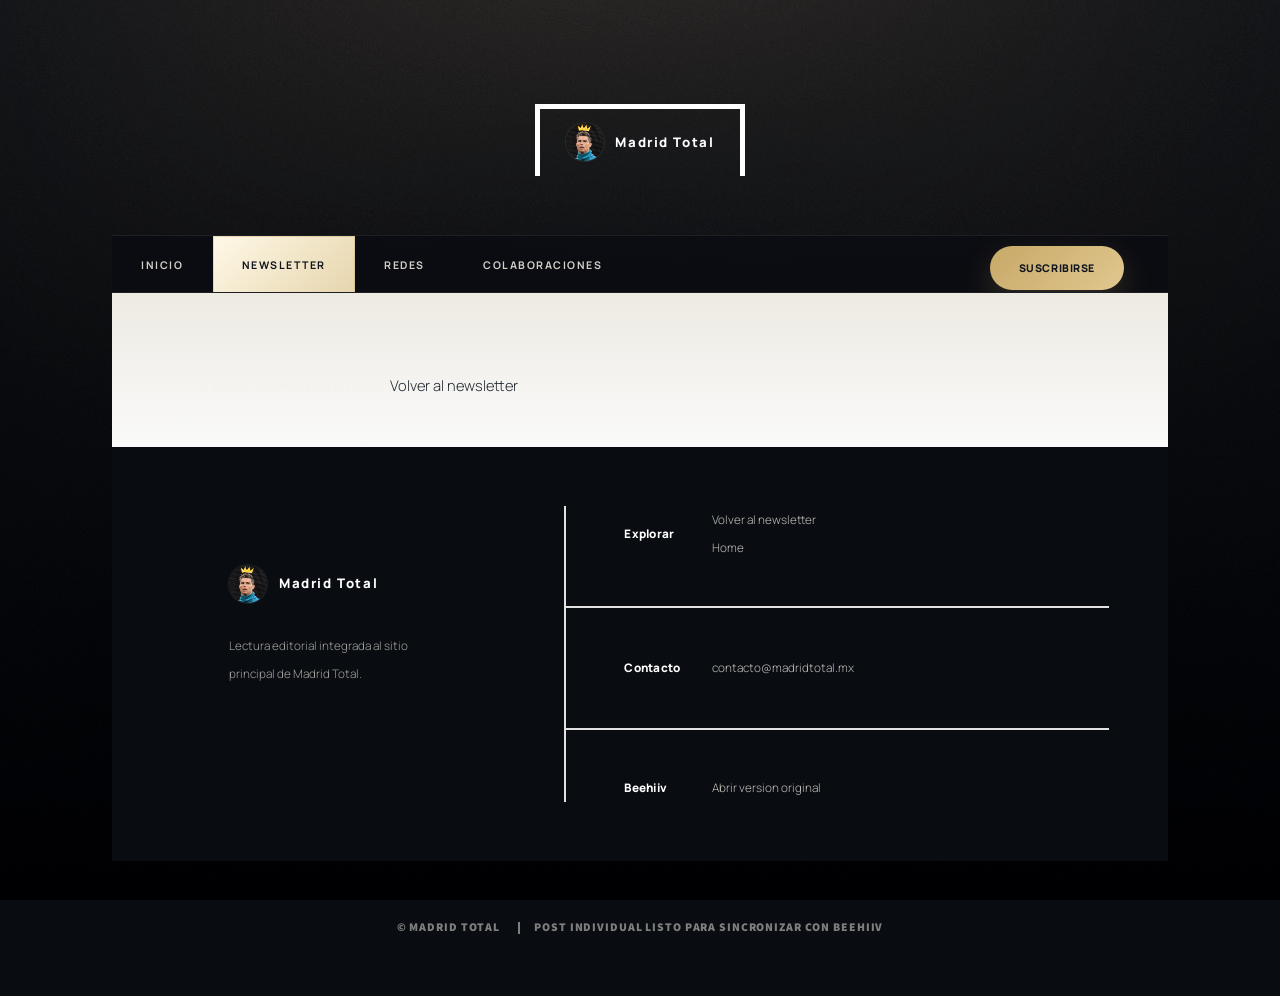
==== newsletter-post.html @ 628d66a9 "Enhance pillars, fantasy, partners, and motion" ====
<!DOCTYPE HTML>
<html lang="es">
<head>
	<title>Madrid Total | Articulo</title>
	<meta charset="utf-8" />
	<meta name="viewport" content="width=device-width, initial-scale=1, user-scalable=no" />
	<meta name="description" content="Lectura individual del newsletter de Madrid Total dentro del sitio principal." />
	<link rel="icon" type="image/jpeg" href="images/madridtotal-logo.png.jpeg" />
	<link rel="stylesheet" href="assets/css/main.css" />
	<link rel="stylesheet" href="assets/css/custom.css" />
	<noscript>
		<link rel="stylesheet" href="assets/css/noscript.css" />
	</noscript>
</head>
<body class="is-preload newsletter-page">

	<div id="wrapper" class="fade-in">

		<header id="header">
			<a href="index.html" class="logo" aria-label="Madrid Total, ir al inicio">
				<span class="logo-mark logo-mark-image">
					<img src="images/madridtotal-logo.png.jpeg" alt="Logo de Madrid Total" />
				</span>
				<span class="logo-text">Madrid Total</span>
			</a>
		</header>

		<nav id="nav" aria-label="Navegacion principal">
			<ul class="links">
				<li><a href="index.html">Inicio</a></li>
				<li class="active"><a href="newsletter.html">Newsletter</a></li>
				<li><a href="index.html#redes">Redes</a></li>
				<li><a href="index.html#partners">Colaboraciones</a></li>
			</ul>
			<ul class="icons nav-cta">
				<li><a href="https://enfrio.madridtotal.mx/" class="button nav-button" target="_blank" rel="noopener noreferrer">Suscribirse</a></li>
			</ul>
		</nav>

		<main id="main">
			<section class="madrid-section article-shell">
				<div id="article-status" class="newsletter-status" aria-live="polite">Cargando articulo...</div>
				<article id="newsletter-article" hidden></article>
			</section>
		</main>

		<footer id="footer">
			<section class="footer-brand">
				<a href="index.html" class="footer-logo">
					<span class="logo-mark logo-mark-image">
						<img src="images/madridtotal-logo.png.jpeg" alt="Logo de Madrid Total" />
					</span>
					<span class="logo-text">Madrid Total</span>
				</a>
				<p>Lectura editorial integrada al sitio principal de Madrid Total.</p>
			</section>
			<section class="split contact">
				<section>
					<h3>Explorar</h3>
					<p><a href="newsletter.html">Volver al newsletter</a><br /><a href="index.html">Home</a></p>
				</section>
				<section>
					<h3>Contacto</h3>
					<p><a href="mailto:contacto@madridtotal.mx">contacto@madridtotal.mx</a></p>
				</section>
				<section>
					<h3>Beehiiv</h3>
					<p><a id="article-external-link" href="https://enfrio.madridtotal.mx/" target="_blank" rel="noopener noreferrer">Abrir version original</a></p>
				</section>
			</section>
		</footer>

		<div id="copyright">
			<ul>
				<li>&copy; Madrid Total</li>
				<li>Post individual listo para sincronizar con Beehiiv</li>
			</ul>
		</div>

	</div>

	<script src="assets/js/jquery.min.js"></script>
	<script src="assets/js/jquery.scrollex.min.js"></script>
	<script src="assets/js/jquery.scrolly.min.js"></script>
	<script src="assets/js/browser.min.js"></script>
	<script src="assets/js/breakpoints.min.js"></script>
	<script src="assets/js/util.js"></script>
	<script src="assets/js/main.js"></script>
	<script src="assets/js/custom.js"></script>
	<script src="assets/js/newsletter.js"></script>

</body>
</html>
---- assets/css/main.css ----
@import url(fontawesome-all.min.css);
@import url("https://fonts.googleapis.com/css?family=Merriweather:300,700,300italic,700italic|Source+Sans+Pro:900");

/*
	Massively by HTML5 UP
	html5up.net | @ajlkn
	Free for personal and commercial use under the CCA 3.0 license (html5up.net/license)
*/

html, body, div, span, applet, object,
iframe, h1, h2, h3, h4, h5, h6, p, blockquote,
pre, a, abbr, acronym, address, big, cite,
code, del, dfn, em, img, ins, kbd, q, s, samp,
small, strike, strong, sub, sup, tt, var, b,
u, i, center, dl, dt, dd, ol, ul, li, fieldset,
form, label, legend, table, caption, tbody,
tfoot, thead, tr, th, td, article, aside,
canvas, details, embed, figure, figcaption,
footer, header, hgroup, menu, nav, output, ruby,
section, summary, time, mark, audio, video {
	margin: 0;
	padding: 0;
	border: 0;
	font-size: 100%;
	font: inherit;
	vertical-align: baseline;}

article, aside, details, figcaption, figure,
footer, header, hgroup, menu, nav, section {
	display: block;}

body {
	line-height: 1;
}

ol, ul {
	list-style: none;
}

blockquote, q {
	quotes: none;
}

	blockquote:before, blockquote:after, q:before, q:after {
		content: '';
		content: none;
	}

table {
	border-collapse: collapse;
	border-spacing: 0;
}

body {
	-webkit-text-size-adjust: none;
}

mark {
	background-color: transparent;
	color: inherit;
}

input::-moz-focus-inner {
	border: 0;
	padding: 0;
}

input, select, textarea {
	-moz-appearance: none;
	-webkit-appearance: none;
	-ms-appearance: none;
	appearance: none;
}

/* Basic */

	@-ms-viewport {
		width: device-width;
	}

	body {
		-ms-overflow-style: scrollbar;
	}

	@media screen and (max-width: 480px) {

		html, body {
			min-width: 320px;
		}

	}

	html {
		box-sizing: border-box;
	}

	*, *:before, *:after {
		box-sizing: inherit;
	}

	body {
		background-color: #1e252d;
	}

		body.is-preload *, body.is-preload *:before, body.is-preload *:after {
			-moz-animation: none !important;
			-webkit-animation: none !important;
			-ms-animation: none !important;
			animation: none !important;
			-moz-transition: none !important;
			-webkit-transition: none !important;
			-ms-transition: none !important;
			transition: none !important;
		}

/* Type */

	html {
		font-size: 16pt;
	}

		@media screen and (max-width: 1680px) {

			html {
				font-size: 12pt;
			}

		}

		@media screen and (max-width: 1280px) {

			html {
				font-size: 11pt;
			}

		}

		@media screen and (max-width: 360px) {

			html {
				font-size: 10pt;
			}

		}

	body {
		color: #212931;
	}

	body, input, select, textarea {
		font-family: "Merriweather", Georgia, serif;
		font-weight: 300;
		font-size: 1rem;
		line-height: 2.375;
	}

	a {
		-moz-transition: color 0.2s ease-in-out, background-color 0.2s ease-in-out, border-color 0.2s ease-in-out, box-shadow 0.2s ease-in-out;
		-webkit-transition: color 0.2s ease-in-out, background-color 0.2s ease-in-out, border-color 0.2s ease-in-out, box-shadow 0.2s ease-in-out;
		-ms-transition: color 0.2s ease-in-out, background-color 0.2s ease-in-out, border-color 0.2s ease-in-out, box-shadow 0.2s ease-in-out;
		transition: color 0.2s ease-in-out, background-color 0.2s ease-in-out, border-color 0.2s ease-in-out, box-shadow 0.2s ease-in-out;
		border-bottom: dotted 1px;
		text-decoration: none;
	}

		a:hover {
			border-bottom-color: transparent;
		}

	strong, b {
		font-weight: 600;
	}

	em, i {
		font-style: italic;
	}

	p {
		text-align: justify;
		margin: 0 0 2rem 0;
	}

	h1, h2, h3, h4, h5, h6 {
		font-family: "Source Sans Pro", Helvetica, sans-serif;
		font-weight: 900;
		line-height: 1.5;
		letter-spacing: 0.075em;
		text-transform: uppercase;
		margin: 0 0 1rem 0;
	}

		h1 a, h2 a, h3 a, h4 a, h5 a, h6 a {
			border-bottom: 0;
			color: inherit;
			text-decoration: none;
		}

	h1 {
		font-size: 4rem;
		line-height: 1.1;
		margin: 0 0 2rem 0;
	}

	h2 {
		font-size: 1.75rem;
		line-height: 1.3;
		margin: 0 0 1.5rem 0;
	}

	h3 {
		font-size: 1.25rem;
		margin: 0 0 1.5rem 0;
	}

	h4 {
		font-size: 1rem;
	}

	h5 {
		font-size: 0.9rem;
	}

	h6 {
		font-size: 0.8rem;
	}

	sub {
		font-size: 0.8rem;
		position: relative;
		top: 0.5rem;
	}

	sup {
		font-size: 0.8rem;
		position: relative;
		top: -0.5rem;
	}

	blockquote {
		border-left: solid 4px;
		font-style: italic;
		margin: 0 0 2rem 0;
		padding: 0.5rem 0 0.5rem 2rem;
	}

	code {
		border: solid 2px;
		font-family: "Courier New", monospace;
		font-size: 0.9rem;
		margin: 0 0.25rem;
		padding: 0.25rem 0.65rem;
	}

	pre {
		-webkit-overflow-scrolling: touch;
		font-family: "Courier New", monospace;
		font-size: 0.9rem;
		margin: 0 0 2rem 0;
	}

		pre code {
			display: block;
			line-height: 1.75;
			padding: 1rem 1.5rem;
			overflow-x: auto;
		}

	hr {
		border: 0;
		border-bottom: solid 2px;
		margin: 3rem 0;
	}

		hr.major {
			margin: 5rem 0;
		}

	.align-left {
		text-align: left;
	}

	.align-center {
		text-align: center;
	}

	.align-right {
		text-align: right;
	}

	input, select, textarea {
		color: #212931;
	}

	a {
		color: #212931;
		border-bottom-color: rgba(33, 41, 49, 0.5);
	}

		a:hover {
			border-bottom-color: transparent;
			color: #18bfef !important;
		}

	strong, b {
		color: #212931;
	}

	h1, h2, h3, h4, h5, h6 {
		color: #212931;
	}

	blockquote {
		border-left-color: #eeeeee;
	}

	code {
		background: rgba(220, 220, 220, 0.25);
		border-color: #eeeeee;
	}

	hr {
		border-bottom-color: #eeeeee;
	}

/* Row */

	.row {
		display: flex;
		flex-wrap: wrap;
		box-sizing: border-box;
		align-items: stretch;
	}

		.row > * {
			box-sizing: border-box;
		}

		.row.gtr-uniform > * > :last-child {
			margin-bottom: 0;
		}

		.row.aln-left {
			justify-content: flex-start;
		}

		.row.aln-center {
			justify-content: center;
		}

		.row.aln-right {
			justify-content: flex-end;
		}

		.row.aln-top {
			align-items: flex-start;
		}

		.row.aln-middle {
			align-items: center;
		}

		.row.aln-bottom {
			align-items: flex-end;
		}

		.row > .imp {
			order: -1;
		}

		.row > .col-1 {
			width: 50%;
		}

		.row > .off-1 {
			margin-left: 8.33333%;
		}

		.row > .col-2 {
			width: 50%;
		}

		.row > .off-2 {
			margin-left: 16.66667%;
		}

		.row > .col-3 {
			width: 25%;
		}

		.row > .off-3 {
			margin-left: 25%;
		}

		.row > .col-4 {
			width: 33.33333%;
		}

		.row > .off-4 {
			margin-left: 33.33333%;
		}

		.row > .col-5 {
			width: 41.66667%;
		}

		.row > .off-5 {
			margin-left: 41.66667%;
		}

		.row > .col-6 {
			width: 50%;
		}

		.row > .off-6 {
			margin-left: 50%;
		}

		.row > .col-7 {
			width: 58.33333%;
		}

		.row > .off-7 {
			margin-left: 58.33333%;
		}

		.row > .col-8 {
			width: 66.66667%;
		}

		.row > .off-8 {
			margin-left: 66.66667%;
		}

		.row > .col-9 {
			width: 75%;
		}

		.row > .off-9 {
			margin-left: 75%;
		}

		.row > .col-10 {
			width: 83.33333%;
		}

		.row > .off-10 {
			margin-left: 83.33333%;
		}

		.row > .col-11 {
			width: 91.66667%;
		}

		.row > .off-11 {
			margin-left: 91.66667%;
		}

		.row > .col-12 {
			width: 100%;
		}

		.row > .off-12 {
			margin-left: 100%;
		}

		.row.gtr-0 {
			margin-top: 0;
			margin-left: 0rem;
		}

			.row.gtr-0 > * {
				padding: 0 0 0 0rem;
			}

			.row.gtr-0.gtr-uniform {
				margin-top: 0rem;
			}

				.row.gtr-0.gtr-uniform > * {
					padding-top: 0rem;
				}

		.row.gtr-25 {
			margin-top: 0;
			margin-left: -0.375rem;
		}

			.row.gtr-25 > * {
				padding: 0 0 0 0.375rem;
			}

			.row.gtr-25.gtr-uniform {
				margin-top: -0.375rem;
			}

				.row.gtr-25.gtr-uniform > * {
					padding-top: 0.375rem;
				}

		.row.gtr-50 {
			margin-top: 0;
			margin-left: -0.75rem;
		}

			.row.gtr-50 > * {
				padding: 0 0 0 0.75rem;
			}

			.row.gtr-50.gtr-uniform {
				margin-top: -0.75rem;
			}

				.row.gtr-50.gtr-uniform > * {
					padding-top: 0.75rem;
				}

		.row {
			margin-top: 0;
			margin-left: -1.5rem;
		}

			.row > * {
				padding: 0 0 0 1.5rem;
			}

			.row.gtr-uniform {
				margin-top: -1.5rem;
			}

				.row.gtr-uniform > * {
					padding-top: 1.5rem;
				}

		.row.gtr-150 {
			margin-top: 0;
			margin-left: -2.25rem;
		}

			.row.gtr-150 > * {
				padding: 0 0 0 2.25rem;
			}

			.row.gtr-150.gtr-uniform {
				margin-top: -2.25rem;
			}

				.row.gtr-150.gtr-uniform > * {
					padding-top: 2.25rem;
				}

		.row.gtr-200 {
			margin-top: 0;
			margin-left: -3rem;
		}

			.row.gtr-200 > * {
				padding: 0 0 0 3rem;
			}

			.row.gtr-200.gtr-uniform {
				margin-top: -3rem;
			}

				.row.gtr-200.gtr-uniform > * {
					padding-top: 3rem;
				}

		@media screen and (max-width: 1680px) {

			.row {
				display: flex;
				flex-wrap: wrap;
				box-sizing: border-box;
				align-items: stretch;
			}

				.row > * {
					box-sizing: border-box;
				}

				.row.gtr-uniform > * > :last-child {
					margin-bottom: 0;
				}

				.row.aln-left {
					justify-content: flex-start;
				}

				.row.aln-center {
					justify-content: center;
				}

				.row.aln-right {
					justify-content: flex-end;
				}

				.row.aln-top {
					align-items: flex-start;
				}

				.row.aln-middle {
					align-items: center;
				}

				.row.aln-bottom {
					align-items: flex-end;
				}

				.row > .imp-xlarge {
					order: -1;
				}

				.row > .col-1-xlarge {
					width: 8.33333%;
				}

				.row > .off-1-xlarge {
					margin-left: 8.33333%;
				}

				.row > .col-2-xlarge {
					width: 16.66667%;
				}

				.row > .off-2-xlarge {
					margin-left: 16.66667%;
				}

				.row > .col-3-xlarge {
					width: 25%;
				}

				.row > .off-3-xlarge {
					margin-left: 25%;
				}

				.row > .col-4-xlarge {
					width: 33.33333%;
				}

				.row > .off-4-xlarge {
					margin-left: 33.33333%;
				}

				.row > .col-5-xlarge {
					width: 41.66667%;
				}

				.row > .off-5-xlarge {
					margin-left: 41.66667%;
				}

				.row > .col-6-xlarge {
					width: 50%;
				}

				.row > .off-6-xlarge {
					margin-left: 50%;
				}

				.row > .col-7-xlarge {
					width: 58.33333%;
				}

				.row > .off-7-xlarge {
					margin-left: 58.33333%;
				}

				.row > .col-8-xlarge {
					width: 66.66667%;
				}

				.row > .off-8-xlarge {
					margin-left: 66.66667%;
				}

				.row > .col-9-xlarge {
					width: 75%;
				}

				.row > .off-9-xlarge {
					margin-left: 75%;
				}

				.row > .col-10-xlarge {
					width: 83.33333%;
				}

				.row > .off-10-xlarge {
					margin-left: 83.33333%;
				}

				.row > .col-11-xlarge {
					width: 91.66667%;
				}

				.row > .off-11-xlarge {
					margin-left: 91.66667%;
				}

				.row > .col-12-xlarge {
					width: 100%;
				}

				.row > .off-12-xlarge {
					margin-left: 100%;
				}

				.row.gtr-0 {
					margin-top: 0;
					margin-left: 0rem;
				}

					.row.gtr-0 > * {
						padding: 0 0 0 0rem;
					}

					.row.gtr-0.gtr-uniform {
						margin-top: 0rem;
					}

						.row.gtr-0.gtr-uniform > * {
							padding-top: 0rem;
						}

				.row.gtr-25 {
					margin-top: 0;
					margin-left: -0.375rem;
				}

					.row.gtr-25 > * {
						padding: 0 0 0 0.375rem;
					}

					.row.gtr-25.gtr-uniform {
						margin-top: -0.375rem;
					}

						.row.gtr-25.gtr-uniform > * {
							padding-top: 0.375rem;
						}

				.row.gtr-50 {
					margin-top: 0;
					margin-left: -0.75rem;
				}

					.row.gtr-50 > * {
						padding: 0 0 0 0.75rem;
					}

					.row.gtr-50.gtr-uniform {
						margin-top: -0.75rem;
					}

						.row.gtr-50.gtr-uniform > * {
							padding-top: 0.75rem;
						}

				.row {
					margin-top: 0;
					margin-left: -1.5rem;
				}

					.row > * {
						padding: 0 0 0 1.5rem;
					}

					.row.gtr-uniform {
						margin-top: -1.5rem;
					}

						.row.gtr-uniform > * {
							padding-top: 1.5rem;
						}

				.row.gtr-150 {
					margin-top: 0;
					margin-left: -2.25rem;
				}

					.row.gtr-150 > * {
						padding: 0 0 0 2.25rem;
					}

					.row.gtr-150.gtr-uniform {
						margin-top: -2.25rem;
					}

						.row.gtr-150.gtr-uniform > * {
							padding-top: 2.25rem;
						}

				.row.gtr-200 {
					margin-top: 0;
					margin-left: -3rem;
				}

					.row.gtr-200 > * {
						padding: 0 0 0 3rem;
					}

					.row.gtr-200.gtr-uniform {
						margin-top: -3rem;
					}

						.row.gtr-200.gtr-uniform > * {
							padding-top: 3rem;
						}

		}

		@media screen and (max-width: 1280px) {

			.row {
				display: flex;
				flex-wrap: wrap;
				box-sizing: border-box;
				align-items: stretch;
			}

				.row > * {
					box-sizing: border-box;
				}

				.row.gtr-uniform > * > :last-child {
					margin-bottom: 0;
				}

				.row.aln-left {
					justify-content: flex-start;
				}

				.row.aln-center {
					justify-content: center;
				}

				.row.aln-right {
					justify-content: flex-end;
				}

				.row.aln-top {
					align-items: flex-start;
				}

				.row.aln-middle {
					align-items: center;
				}

				.row.aln-bottom {
					align-items: flex-end;
				}

				.row > .imp-large {
					order: -1;
				}

				.row > .col-1-large {
					width: 8.33333%;
				}

				.row > .off-1-large {
					margin-left: 8.33333%;
				}

				.row > .col-2-large {
					width: 16.66667%;
				}

				.row > .off-2-large {
					margin-left: 16.66667%;
				}

				.row > .col-3-large {
					width: 25%;
				}

				.row > .off-3-large {
					margin-left: 25%;
				}

				.row > .col-4-large {
					width: 33.33333%;
				}

				.row > .off-4-large {
					margin-left: 33.33333%;
				}

				.row > .col-5-large {
					width: 41.66667%;
				}

				.row > .off-5-large {
					margin-left: 41.66667%;
				}

				.row > .col-6-large {
					width: 50%;
				}

				.row > .off-6-large {
					margin-left: 50%;
				}

				.row > .col-7-large {
					width: 58.33333%;
				}

				.row > .off-7-large {
					margin-left: 58.33333%;
				}

				.row > .col-8-large {
					width: 66.66667%;
				}

				.row > .off-8-large {
					margin-left: 66.66667%;
				}

				.row > .col-9-large {
					width: 75%;
				}

				.row > .off-9-large {
					margin-left: 75%;
				}

				.row > .col-10-large {
					width: 83.33333%;
				}

				.row > .off-10-large {
					margin-left: 83.33333%;
				}

				.row > .col-11-large {
					width: 91.66667%;
				}

				.row > .off-11-large {
					margin-left: 91.66667%;
				}

				.row > .col-12-large {
					width: 100%;
				}

				.row > .off-12-large {
					margin-left: 100%;
				}

				.row.gtr-0 {
					margin-top: 0;
					margin-left: 0rem;
				}

					.row.gtr-0 > * {
						padding: 0 0 0 0rem;
					}

					.row.gtr-0.gtr-uniform {
						margin-top: 0rem;
					}

						.row.gtr-0.gtr-uniform > * {
							padding-top: 0rem;
						}

				.row.gtr-25 {
					margin-top: 0;
					margin-left: -0.375rem;
				}

					.row.gtr-25 > * {
						padding: 0 0 0 0.375rem;
					}

					.row.gtr-25.gtr-uniform {
						margin-top: -0.375rem;
					}

						.row.gtr-25.gtr-uniform > * {
							padding-top: 0.375rem;
						}

				.row.gtr-50 {
					margin-top: 0;
					margin-left: -0.75rem;
				}

					.row.gtr-50 > * {
						padding: 0 0 0 0.75rem;
					}

					.row.gtr-50.gtr-uniform {
						margin-top: -0.75rem;
					}

						.row.gtr-50.gtr-uniform > * {
							padding-top: 0.75rem;
						}

				.row {
					margin-top: 0;
					margin-left: -1.5rem;
				}

					.row > * {
						padding: 0 0 0 1.5rem;
					}

					.row.gtr-uniform {
						margin-top: -1.5rem;
					}

						.row.gtr-uniform > * {
							padding-top: 1.5rem;
						}

				.row.gtr-150 {
					margin-top: 0;
					margin-left: -2.25rem;
				}

					.row.gtr-150 > * {
						padding: 0 0 0 2.25rem;
					}

					.row.gtr-150.gtr-uniform {
						margin-top: -2.25rem;
					}

						.row.gtr-150.gtr-uniform > * {
							padding-top: 2.25rem;
						}

				.row.gtr-200 {
					margin-top: 0;
					margin-left: -3rem;
				}

					.row.gtr-200 > * {
						padding: 0 0 0 3rem;
					}

					.row.gtr-200.gtr-uniform {
						margin-top: -3rem;
					}

						.row.gtr-200.gtr-uniform > * {
							padding-top: 3rem;
						}

		}

		@media screen and (max-width: 980px) {

			.row {
				display: flex;
				flex-wrap: wrap;
				box-sizing: border-box;
				align-items: stretch;
			}

				.row > * {
					box-sizing: border-box;
				}

				.row.gtr-uniform > * > :last-child {
					margin-bottom: 0;
				}

				.row.aln-left {
					justify-content: flex-start;
				}

				.row.aln-center {
					justify-content: center;
				}

				.row.aln-right {
					justify-content: flex-end;
				}

				.row.aln-top {
					align-items: flex-start;
				}

				.row.aln-middle {
					align-items: center;
				}

				.row.aln-bottom {
					align-items: flex-end;
				}

				.row > .imp-medium {
					order: -1;
				}

				.row > .col-1-medium {
					width: 8.33333%;
				}

				.row > .off-1-medium {
					margin-left: 8.33333%;
				}

				.row > .col-2-medium {
					width: 16.66667%;
				}

				.row > .off-2-medium {
					margin-left: 16.66667%;
				}

				.row > .col-3-medium {
					width: 25%;
				}

				.row > .off-3-medium {
					margin-left: 25%;
				}

				.row > .col-4-medium {
					width: 33.33333%;
				}

				.row > .off-4-medium {
					margin-left: 33.33333%;
				}

				.row > .col-5-medium {
					width: 41.66667%;
				}

				.row > .off-5-medium {
					margin-left: 41.66667%;
				}

				.row > .col-6-medium {
					width: 50%;
				}

				.row > .off-6-medium {
					margin-left: 50%;
				}

				.row > .col-7-medium {
					width: 58.33333%;
				}

				.row > .off-7-medium {
					margin-left: 58.33333%;
				}

				.row > .col-8-medium {
					width: 66.66667%;
				}

				.row > .off-8-medium {
					margin-left: 66.66667%;
				}

				.row > .col-9-medium {
					width: 75%;
				}

				.row > .off-9-medium {
					margin-left: 75%;
				}

				.row > .col-10-medium {
					width: 83.33333%;
				}

				.row > .off-10-medium {
					margin-left: 83.33333%;
				}

				.row > .col-11-medium {
					width: 91.66667%;
				}

				.row > .off-11-medium {
					margin-left: 91.66667%;
				}

				.row > .col-12-medium {
					width: 100%;
				}

				.row > .off-12-medium {
					margin-left: 100%;
				}

				.row.gtr-0 {
					margin-top: 0;
					margin-left: 0rem;
				}

					.row.gtr-0 > * {
						padding: 0 0 0 0rem;
					}

					.row.gtr-0.gtr-uniform {
						margin-top: 0rem;
					}

						.row.gtr-0.gtr-uniform > * {
							padding-top: 0rem;
						}

				.row.gtr-25 {
					margin-top: 0;
					margin-left: -0.375rem;
				}

					.row.gtr-25 > * {
						padding: 0 0 0 0.375rem;
					}

					.row.gtr-25.gtr-uniform {
						margin-top: -0.375rem;
					}

						.row.gtr-25.gtr-uniform > * {
							padding-top: 0.375rem;
						}

				.row.gtr-50 {
					margin-top: 0;
					margin-left: -0.75rem;
				}

					.row.gtr-50 > * {
						padding: 0 0 0 0.75rem;
					}

					.row.gtr-50.gtr-uniform {
						margin-top: -0.75rem;
					}

						.row.gtr-50.gtr-uniform > * {
							padding-top: 0.75rem;
						}

				.row {
					margin-top: 0;
					margin-left: -1.5rem;
				}

					.row > * {
						padding: 0 0 0 1.5rem;
					}

					.row.gtr-uniform {
						margin-top: -1.5rem;
					}

						.row.gtr-uniform > * {
							padding-top: 1.5rem;
						}

				.row.gtr-150 {
					margin-top: 0;
					margin-left: -2.25rem;
				}

					.row.gtr-150 > * {
						padding: 0 0 0 2.25rem;
					}

					.row.gtr-150.gtr-uniform {
						margin-top: -2.25rem;
					}

						.row.gtr-150.gtr-uniform > * {
							padding-top: 2.25rem;
						}

				.row.gtr-200 {
					margin-top: 0;
					margin-left: -3rem;
				}

					.row.gtr-200 > * {
						padding: 0 0 0 3rem;
					}

					.row.gtr-200.gtr-uniform {
						margin-top: -3rem;
					}

						.row.gtr-200.gtr-uniform > * {
							padding-top: 3rem;
						}

		}

		@media screen and (max-width: 736px) {

			.row {
				display: flex;
				flex-wrap: wrap;
				box-sizing: border-box;
				align-items: stretch;
			}

				.row > * {
					box-sizing: border-box;
				}

				.row.gtr-uniform > * > :last-child {
					margin-bottom: 0;
				}

				.row.aln-left {
					justify-content: flex-start;
				}

				.row.aln-center {
					justify-content: center;
				}

				.row.aln-right {
					justify-content: flex-end;
				}

				.row.aln-top {
					align-items: flex-start;
				}

				.row.aln-middle {
					align-items: center;
				}

				.row.aln-bottom {
					align-items: flex-end;
				}

				.row > .imp-small {
					order: -1;
				}

				.row > .col-1-small {
					width: 8.33333%;
				}

				.row > .off-1-small {
					margin-left: 8.33333%;
				}

				.row > .col-2-small {
					width: 16.66667%;
				}

				.row > .off-2-small {
					margin-left: 16.66667%;
				}

				.row > .col-3-small {
					width: 25%;
				}

				.row > .off-3-small {
					margin-left: 25%;
				}

				.row > .col-4-small {
					width: 33.33333%;
				}

				.row > .off-4-small {
					margin-left: 33.33333%;
				}

				.row > .col-5-small {
					width: 41.66667%;
				}

				.row > .off-5-small {
					margin-left: 41.66667%;
				}

				.row > .col-6-small {
					width: 50%;
				}

				.row > .off-6-small {
					margin-left: 50%;
				}

				.row > .col-7-small {
					width: 58.33333%;
				}

				.row > .off-7-small {
					margin-left: 58.33333%;
				}

				.row > .col-8-small {
					width: 66.66667%;
				}

				.row > .off-8-small {
					margin-left: 66.66667%;
				}

				.row > .col-9-small {
					width: 75%;
				}

				.row > .off-9-small {
					margin-left: 75%;
				}

				.row > .col-10-small {
					width: 83.33333%;
				}

				.row > .off-10-small {
					margin-left: 83.33333%;
				}

				.row > .col-11-small {
					width: 91.66667%;
				}

				.row > .off-11-small {
					margin-left: 91.66667%;
				}

				.row > .col-12-small {
					width: 100%;
				}

				.row > .off-12-small {
					margin-left: 100%;
				}

				.row.gtr-0 {
					margin-top: 0;
					margin-left: 0rem;
				}

					.row.gtr-0 > * {
						padding: 0 0 0 0rem;
					}

					.row.gtr-0.gtr-uniform {
						margin-top: 0rem;
					}

						.row.gtr-0.gtr-uniform > * {
							padding-top: 0rem;
						}

				.row.gtr-25 {
					margin-top: 0;
					margin-left: -0.375rem;
				}

					.row.gtr-25 > * {
						padding: 0 0 0 0.375rem;
					}

					.row.gtr-25.gtr-uniform {
						margin-top: -0.375rem;
					}

						.row.gtr-25.gtr-uniform > * {
							padding-top: 0.375rem;
						}

				.row.gtr-50 {
					margin-top: 0;
					margin-left: -0.75rem;
				}

					.row.gtr-50 > * {
						padding: 0 0 0 0.75rem;
					}

					.row.gtr-50.gtr-uniform {
						margin-top: -0.75rem;
					}

						.row.gtr-50.gtr-uniform > * {
							padding-top: 0.75rem;
						}

				.row {
					margin-top: 0;
					margin-left: -1.5rem;
				}

					.row > * {
						padding: 0 0 0 1.5rem;
					}

					.row.gtr-uniform {
						margin-top: -1.5rem;
					}

						.row.gtr-uniform > * {
							padding-top: 1.5rem;
						}

				.row.gtr-150 {
					margin-top: 0;
					margin-left: -2.25rem;
				}

					.row.gtr-150 > * {
						padding: 0 0 0 2.25rem;
					}

					.row.gtr-150.gtr-uniform {
						margin-top: -2.25rem;
					}

						.row.gtr-150.gtr-uniform > * {
							padding-top: 2.25rem;
						}

				.row.gtr-200 {
					margin-top: 0;
					margin-left: -3rem;
				}

					.row.gtr-200 > * {
						padding: 0 0 0 3rem;
					}

					.row.gtr-200.gtr-uniform {
						margin-top: -3rem;
					}

						.row.gtr-200.gtr-uniform > * {
							padding-top: 3rem;
						}

		}

		@media screen and (max-width: 480px) {

			.row {
				display: flex;
				flex-wrap: wrap;
				box-sizing: border-box;
				align-items: stretch;
			}

				.row > * {
					box-sizing: border-box;
				}

				.row.gtr-uniform > * > :last-child {
					margin-bottom: 0;
				}

				.row.aln-left {
					justify-content: flex-start;
				}

				.row.aln-center {
					justify-content: center;
				}

				.row.aln-right {
					justify-content: flex-end;
				}

				.row.aln-top {
					align-items: flex-start;
				}

				.row.aln-middle {
					align-items: center;
				}

				.row.aln-bottom {
					align-items: flex-end;
				}

				.row > .imp-xsmall {
					order: -1;
				}

				.row > .col-1-xsmall {
					width: 8.33333%;
				}

				.row > .off-1-xsmall {
					margin-left: 8.33333%;
				}

				.row > .col-2-xsmall {
					width: 16.66667%;
				}

				.row > .off-2-xsmall {
					margin-left: 16.66667%;
				}

				.row > .col-3-xsmall {
					width: 25%;
				}

				.row > .off-3-xsmall {
					margin-left: 25%;
				}

				.row > .col-4-xsmall {
					width: 33.33333%;
				}

				.row > .off-4-xsmall {
					margin-left: 33.33333%;
				}

				.row > .col-5-xsmall {
					width: 41.66667%;
				}

				.row > .off-5-xsmall {
					margin-left: 41.66667%;
				}

				.row > .col-6-xsmall {
					width: 50%;
				}

				.row > .off-6-xsmall {
					margin-left: 50%;
				}

				.row > .col-7-xsmall {
					width: 58.33333%;
				}

				.row > .off-7-xsmall {
					margin-left: 58.33333%;
				}

				.row > .col-8-xsmall {
					width: 66.66667%;
				}

				.row > .off-8-xsmall {
					margin-left: 66.66667%;
				}

				.row > .col-9-xsmall {
					width: 75%;
				}

				.row > .off-9-xsmall {
					margin-left: 75%;
				}

				.row > .col-10-xsmall {
					width: 83.33333%;
				}

				.row > .off-10-xsmall {
					margin-left: 83.33333%;
				}

				.row > .col-11-xsmall {
					width: 91.66667%;
				}

				.row > .off-11-xsmall {
					margin-left: 91.66667%;
				}

				.row > .col-12-xsmall {
					width: 100%;
				}

				.row > .off-12-xsmall {
					margin-left: 100%;
				}

				.row.gtr-0 {
					margin-top: 0;
					margin-left: 0rem;
				}

					.row.gtr-0 > * {
						padding: 0 0 0 0rem;
					}

					.row.gtr-0.gtr-uniform {
						margin-top: 0rem;
					}

						.row.gtr-0.gtr-uniform > * {
							padding-top: 0rem;
						}

				.row.gtr-25 {
					margin-top: 0;
					margin-left: -0.375rem;
				}

					.row.gtr-25 > * {
						padding: 0 0 0 0.375rem;
					}

					.row.gtr-25.gtr-uniform {
						margin-top: -0.375rem;
					}

						.row.gtr-25.gtr-uniform > * {
							padding-top: 0.375rem;
						}

				.row.gtr-50 {
					margin-top: 0;
					margin-left: -0.75rem;
				}

					.row.gtr-50 > * {
						padding: 0 0 0 0.75rem;
					}

					.row.gtr-50.gtr-uniform {
						margin-top: -0.75rem;
					}

						.row.gtr-50.gtr-uniform > * {
							padding-top: 0.75rem;
						}

				.row {
					margin-top: 0;
					margin-left: -1.5rem;
				}

					.row > * {
						padding: 0 0 0 1.5rem;
					}

					.row.gtr-uniform {
						margin-top: -1.5rem;
					}

						.row.gtr-uniform > * {
							padding-top: 1.5rem;
						}

				.row.gtr-150 {
					margin-top: 0;
					margin-left: -2.25rem;
				}

					.row.gtr-150 > * {
						padding: 0 0 0 2.25rem;
					}

					.row.gtr-150.gtr-uniform {
						margin-top: -2.25rem;
					}

						.row.gtr-150.gtr-uniform > * {
							padding-top: 2.25rem;
						}

				.row.gtr-200 {
					margin-top: 0;
					margin-left: -3rem;
				}

					.row.gtr-200 > * {
						padding: 0 0 0 3rem;
					}

					.row.gtr-200.gtr-uniform {
						margin-top: -3rem;
					}

						.row.gtr-200.gtr-uniform > * {
							padding-top: 3rem;
						}

		}

		@media screen and (max-width: 360px) {

			.row {
				display: flex;
				flex-wrap: wrap;
				box-sizing: border-box;
				align-items: stretch;
			}

				.row > * {
					box-sizing: border-box;
				}

				.row.gtr-uniform > * > :last-child {
					margin-bottom: 0;
				}

				.row.aln-left {
					justify-content: flex-start;
				}

				.row.aln-center {
					justify-content: center;
				}

				.row.aln-right {
					justify-content: flex-end;
				}

				.row.aln-top {
					align-items: flex-start;
				}

				.row.aln-middle {
					align-items: center;
				}

				.row.aln-bottom {
					align-items: flex-end;
				}

				.row > .imp-xxsmall {
					order: -1;
				}

				.row > .col-1-xxsmall {
					width: 8.33333%;
				}

				.row > .off-1-xxsmall {
					margin-left: 8.33333%;
				}

				.row > .col-2-xxsmall {
					width: 16.66667%;
				}

				.row > .off-2-xxsmall {
					margin-left: 16.66667%;
				}

				.row > .col-3-xxsmall {
					width: 25%;
				}

				.row > .off-3-xxsmall {
					margin-left: 25%;
				}

				.row > .col-4-xxsmall {
					width: 33.33333%;
				}

				.row > .off-4-xxsmall {
					margin-left: 33.33333%;
				}

				.row > .col-5-xxsmall {
					width: 41.66667%;
				}

				.row > .off-5-xxsmall {
					margin-left: 41.66667%;
				}

				.row > .col-6-xxsmall {
					width: 50%;
				}

				.row > .off-6-xxsmall {
					margin-left: 50%;
				}

				.row > .col-7-xxsmall {
					width: 58.33333%;
				}

				.row > .off-7-xxsmall {
					margin-left: 58.33333%;
				}

				.row > .col-8-xxsmall {
					width: 66.66667%;
				}

				.row > .off-8-xxsmall {
					margin-left: 66.66667%;
				}

				.row > .col-9-xxsmall {
					width: 75%;
				}

				.row > .off-9-xxsmall {
					margin-left: 75%;
				}

				.row > .col-10-xxsmall {
					width: 83.33333%;
				}

				.row > .off-10-xxsmall {
					margin-left: 83.33333%;
				}

				.row > .col-11-xxsmall {
					width: 91.66667%;
				}

				.row > .off-11-xxsmall {
					margin-left: 91.66667%;
				}

				.row > .col-12-xxsmall {
					width: 100%;
				}

				.row > .off-12-xxsmall {
					margin-left: 100%;
				}

				.row.gtr-0 {
					margin-top: 0;
					margin-left: 0rem;
				}

					.row.gtr-0 > * {
						padding: 0 0 0 0rem;
					}

					.row.gtr-0.gtr-uniform {
						margin-top: 0rem;
					}

						.row.gtr-0.gtr-uniform > * {
							padding-top: 0rem;
						}

				.row.gtr-25 {
					margin-top: 0;
					margin-left: -0.375rem;
				}

					.row.gtr-25 > * {
						padding: 0 0 0 0.375rem;
					}

					.row.gtr-25.gtr-uniform {
						margin-top: -0.375rem;
					}

						.row.gtr-25.gtr-uniform > * {
							padding-top: 0.375rem;
						}

				.row.gtr-50 {
					margin-top: 0;
					margin-left: -0.75rem;
				}

					.row.gtr-50 > * {
						padding: 0 0 0 0.75rem;
					}

					.row.gtr-50.gtr-uniform {
						margin-top: -0.75rem;
					}

						.row.gtr-50.gtr-uniform > * {
							padding-top: 0.75rem;
						}

				.row {
					margin-top: 0;
					margin-left: -1.5rem;
				}

					.row > * {
						padding: 0 0 0 1.5rem;
					}

					.row.gtr-uniform {
						margin-top: -1.5rem;
					}

						.row.gtr-uniform > * {
							padding-top: 1.5rem;
						}

				.row.gtr-150 {
					margin-top: 0;
					margin-left: -2.25rem;
				}

					.row.gtr-150 > * {
						padding: 0 0 0 2.25rem;
					}

					.row.gtr-150.gtr-uniform {
						margin-top: -2.25rem;
					}

						.row.gtr-150.gtr-uniform > * {
							padding-top: 2.25rem;
						}

				.row.gtr-200 {
					margin-top: 0;
					margin-left: -3rem;
				}

					.row.gtr-200 > * {
						padding: 0 0 0 3rem;
					}

					.row.gtr-200.gtr-uniform {
						margin-top: -3rem;
					}

						.row.gtr-200.gtr-uniform > * {
							padding-top: 3rem;
						}

		}

/* Box */

	.box {
		border: solid 2px;
		margin-bottom: 2rem;
		padding: 1.5rem;
	}

		.box > :last-child,
		.box > :last-child > :last-child,
		.box > :last-child > :last-child > :last-child {
			margin-bottom: 0;
		}

		.box.alt {
			border: 0;
			border-radius: 0;
			padding: 0;
		}

	.box {
		border-color: #eeeeee;
	}

/* Button */

	input[type="submit"],
	input[type="reset"],
	input[type="button"],
	button,
	.button {
		-moz-appearance: none;
		-webkit-appearance: none;
		-ms-appearance: none;
		appearance: none;
		-moz-transition: background-color 0.2s ease-in-out, box-shadow 0.2s ease-in-out, color 0.2s ease-in-out;
		-webkit-transition: background-color 0.2s ease-in-out, box-shadow 0.2s ease-in-out, color 0.2s ease-in-out;
		-ms-transition: background-color 0.2s ease-in-out, box-shadow 0.2s ease-in-out, color 0.2s ease-in-out;
		transition: background-color 0.2s ease-in-out, box-shadow 0.2s ease-in-out, color 0.2s ease-in-out;
		border: 0;
		border-radius: 0;
		cursor: pointer;
		display: inline-block;
		font-family: "Source Sans Pro", Helvetica, sans-serif;
		font-size: 0.8rem;
		font-weight: 900;
		letter-spacing: 0.075em;
		height: 3rem;
		line-height: 3rem;
		padding: 0 2rem;
		text-align: center;
		text-decoration: none;
		text-transform: uppercase;
		white-space: nowrap;
	}

		input[type="submit"].icon:before,
		input[type="reset"].icon:before,
		input[type="button"].icon:before,
		button.icon:before,
		.button.icon:before {
			margin-right: 0.5rem;
		}

		input[type="submit"].icon.solo,
		input[type="reset"].icon.solo,
		input[type="button"].icon.solo,
		button.icon.solo,
		.button.icon.solo {
			position: relative;
			width: 4rem;
			height: 4rem;
			line-height: 4rem;
			border-radius: 4rem;
			text-indent: 4rem;
			overflow: hidden;
			padding: 0;
			white-space: nowrap;
		}

			input[type="submit"].icon.solo:before,
			input[type="reset"].icon.solo:before,
			input[type="button"].icon.solo:before,
			button.icon.solo:before,
			.button.icon.solo:before {
				position: absolute;
				display: block;
				top: 0;
				left: 0;
				width: inherit;
				height: inherit;
				line-height: inherit;
				font-size: 1.25rem;
				margin-right: 0;
				text-align: center;
				text-indent: 0;
			}

		input[type="submit"].fit,
		input[type="reset"].fit,
		input[type="button"].fit,
		button.fit,
		.button.fit {
			width: 100%;
		}

		input[type="submit"].small,
		input[type="reset"].small,
		input[type="button"].small,
		button.small,
		.button.small {
			font-size: 0.7rem;
			height: 2.5rem;
			line-height: 2.5rem;
			padding: 0 1.5rem;
		}

		input[type="submit"].large,
		input[type="reset"].large,
		input[type="button"].large,
		button.large,
		.button.large {
			font-size: 0.9rem;
			height: 3.5rem;
			line-height: 3.5rem;
			padding: 0 2.75rem;
		}

		@media screen and (max-width: 980px) {

			input[type="submit"],
			input[type="reset"],
			input[type="button"],
			button,
			.button {
				font-size: 0.9rem;
				height: 3.25rem;
				line-height: 3.25rem;
			}

				input[type="submit"].large,
				input[type="reset"].large,
				input[type="button"].large,
				button.large,
				.button.large {
					font-size: 1rem;
					height: 3.75rem;
					line-height: 3.75rem;
				}

		}

		input[type="submit"].disabled, input[type="submit"]:disabled,
		input[type="reset"].disabled,
		input[type="reset"]:disabled,
		input[type="button"].disabled,
		input[type="button"]:disabled,
		button.disabled,
		button:disabled,
		.button.disabled,
		.button:disabled {
			pointer-events: none;
			opacity: 0.25;
		}

	input[type="submit"],
	input[type="reset"],
	input[type="button"],
	button,
	.button {
		background-color: transparent;
		box-shadow: inset 0 0 0 2px #212931;
		color: #212931 !important;
	}

		input[type="submit"]:hover,
		input[type="reset"]:hover,
		input[type="button"]:hover,
		button:hover,
		.button:hover {
			box-shadow: inset 0 0 0 2px #18bfef;
			color: #18bfef !important;
		}

		input[type="submit"].primary,
		input[type="reset"].primary,
		input[type="button"].primary,
		button.primary,
		.button.primary {
			background-color: #212931;
			box-shadow: none;
			color: #ffffff !important;
		}

			input[type="submit"].primary:hover,
			input[type="reset"].primary:hover,
			input[type="button"].primary:hover,
			button.primary:hover,
			.button.primary:hover {
				background-color: #18bfef;
			}

/* Form */

	form {
		margin: 0 0 2rem 0;
	}

		form > :last-child {
			margin-bottom: 0;
		}

		form > .fields {
			display: -moz-flex;
			display: -webkit-flex;
			display: -ms-flex;
			display: flex;
			-moz-flex-wrap: wrap;
			-webkit-flex-wrap: wrap;
			-ms-flex-wrap: wrap;
			flex-wrap: wrap;
			width: calc(100% + 3rem);
			margin: -1.5rem 0 2rem -1.5rem;
		}

			form > .fields > .field {
				-moz-flex-grow: 0;
				-webkit-flex-grow: 0;
				-ms-flex-grow: 0;
				flex-grow: 0;
				-moz-flex-shrink: 0;
				-webkit-flex-shrink: 0;
				-ms-flex-shrink: 0;
				flex-shrink: 0;
				padding: 1.5rem 0 0 1.5rem;
				width: calc(100% - 1.5rem);
			}

				form > .fields > .field.half {
					width: calc(50% - 0.75rem);
				}

				form > .fields > .field.third {
					width: calc(100%/3 - 0.5rem);
				}

				form > .fields > .field.quarter {
					width: calc(25% - 0.375rem);
				}

		@media screen and (max-width: 480px) {

			form > .fields {
				width: calc(100% + 3rem);
				margin: -1.5rem 0 2rem -1.5rem;
			}

				form > .fields > .field {
					padding: 1.5rem 0 0 1.5rem;
					width: calc(100% - 1.5rem);
				}

					form > .fields > .field.half {
						width: calc(100% - 1.5rem);
					}

					form > .fields > .field.third {
						width: calc(100% - 1.5rem);
					}

					form > .fields > .field.quarter {
						width: calc(100% - 1.5rem);
					}

		}

	label {
		display: block;
		font-family: "Source Sans Pro", Helvetica, sans-serif;
		font-weight: 900;
		line-height: 1.5;
		letter-spacing: 0.075em;
		font-size: 0.8rem;
		text-transform: uppercase;
		margin: 0 0 0.75rem 0;
	}

		@media screen and (max-width: 980px) {

			label {
				font-size: 0.9rem;
			}

		}

	input[type="text"],
	input[type="password"],
	input[type="email"],
	select,
	textarea {
		-moz-appearance: none;
		-webkit-appearance: none;
		-ms-appearance: none;
		appearance: none;
		background: transparent;
		border-radius: 0;
		border: solid 2px;
		color: inherit;
		display: block;
		outline: 0;
		padding: 0 1rem;
		text-decoration: none;
		width: 100%;
	}

		input[type="text"]:invalid,
		input[type="password"]:invalid,
		input[type="email"]:invalid,
		select:invalid,
		textarea:invalid {
			box-shadow: none;
		}

	select {
		background-size: 1.25rem;
		background-repeat: no-repeat;
		background-position: calc(100% - 1rem) center;
		height: 3rem;
		padding-right: 3rem;
		text-overflow: ellipsis;
	}

		select:focus::-ms-value {
			background-color: transparent;
		}

		select::-ms-expand {
			display: none;
		}

	input[type="text"],
	input[type="password"],
	input[type="email"],
	select {
		height: 3rem;
	}

	textarea {
		padding: 0.75rem 1rem;
	}

	input[type="checkbox"],
	input[type="radio"] {
		-moz-appearance: none;
		-webkit-appearance: none;
		-ms-appearance: none;
		appearance: none;
		display: block;
		float: left;
		margin-right: -2rem;
		opacity: 0;
		width: 1rem;
		z-index: -1;
	}

		input[type="checkbox"] + label,
		input[type="radio"] + label {
			text-decoration: none;
			cursor: pointer;
			display: inline-block;
			font-size: 1rem;
			letter-spacing: 0;
			font-family: "Merriweather", Georgia, serif;
			text-transform: none;
			font-weight: 300;
			padding-left: 2.8rem;
			padding-right: 1rem;
			position: relative;
		}

			input[type="checkbox"] + label:before,
			input[type="radio"] + label:before {
				-moz-osx-font-smoothing: grayscale;
				-webkit-font-smoothing: antialiased;
				display: inline-block;
				font-style: normal;
				font-variant: normal;
				text-rendering: auto;
				line-height: 1;
				text-transform: none !important;
				font-family: 'Font Awesome 5 Free';
				font-weight: 900;
			}

			input[type="checkbox"] + label:before,
			input[type="radio"] + label:before {
				border-radius: 0;
				border: solid 2px;
				content: '';
				display: inline-block;
				font-size: 0.8rem;
				height: 1.8rem;
				left: 0;
				line-height: 1.65rem;
				position: absolute;
				text-align: center;
				top: -0.125rem;
				width: 1.8rem;
			}

		input[type="checkbox"]:checked + label:before,
		input[type="radio"]:checked + label:before {
			content: '\f00c';
		}

	input[type="checkbox"] + label:before {
		border-radius: 0;
	}

	input[type="radio"] + label:before {
		border-radius: 100%;
	}

	::-webkit-input-placeholder {
		opacity: 1.0;
	}

	:-moz-placeholder {
		opacity: 1.0;
	}

	::-moz-placeholder {
		opacity: 1.0;
	}

	:-ms-input-placeholder {
		opacity: 1.0;
	}

	label {
		color: #212931;
	}

	input[type="text"],
	input[type="password"],
	input[type="email"],
	select,
	textarea {
		border-color: #eeeeee;
	}

		input[type="text"]:focus,
		input[type="password"]:focus,
		input[type="email"]:focus,
		select:focus,
		textarea:focus {
			border-color: #18bfef;
		}

	select {
		background-image: url("data:image/svg+xml;charset=utf8,%3Csvg xmlns='http://www.w3.org/2000/svg' width='40' height='40' preserveAspectRatio='none' viewBox='0 0 40 40'%3E%3Cpath d='M9.4,12.3l10.4,10.4l10.4-10.4c0.2-0.2,0.5-0.4,0.9-0.4c0.3,0,0.6,0.1,0.9,0.4l3.3,3.3c0.2,0.2,0.4,0.5,0.4,0.9 c0,0.4-0.1,0.6-0.4,0.9L20.7,31.9c-0.2,0.2-0.5,0.4-0.9,0.4c-0.3,0-0.6-0.1-0.9-0.4L4.3,17.3c-0.2-0.2-0.4-0.5-0.4-0.9 c0-0.4,0.1-0.6,0.4-0.9l3.3-3.3c0.2-0.2,0.5-0.4,0.9-0.4S9.1,12.1,9.4,12.3z' fill='%23eeeeee' /%3E%3C/svg%3E");
	}

		select option {
			background-color: #ffffff;
			color: #212931;
		}

	.select-wrapper:before {
		color: #eeeeee;
	}

	input[type="checkbox"] + label,
	input[type="radio"] + label {
		color: #212931;
	}

		input[type="checkbox"] + label:before,
		input[type="radio"] + label:before {
			border-color: #eeeeee;
		}

	input[type="checkbox"]:checked + label:before,
	input[type="radio"]:checked + label:before {
		background-color: #212931;
		border-color: #212931;
		color: #ffffff;
	}

	input[type="checkbox"]:focus + label:before,
	input[type="radio"]:focus + label:before {
		border-color: #18bfef;
	}

	::-webkit-input-placeholder {
		color: #909498 !important;
	}

	:-moz-placeholder {
		color: #909498 !important;
	}

	::-moz-placeholder {
		color: #909498 !important;
	}

	:-ms-input-placeholder {
		color: #909498 !important;
	}

	.formerize-placeholder {
		color: #909498 !important;
	}

/* Icon */

	.icon {
		text-decoration: none;
		border-bottom: none;
		position: relative;
	}

		.icon:before {
			-moz-osx-font-smoothing: grayscale;
			-webkit-font-smoothing: antialiased;
			display: inline-block;
			font-style: normal;
			font-variant: normal;
			text-rendering: auto;
			line-height: 1;
			text-transform: none !important;
			font-family: 'Font Awesome 5 Free';
			font-weight: 400;
		}

		.icon > .label {
			display: none;
		}

		.icon:before {
			line-height: inherit;
		}

		.icon.solid:before {
			font-weight: 900;
		}

		.icon.brands:before {
			font-family: 'Font Awesome 5 Brands';
		}

/* Image */

	.image {
		border: 0;
		display: inline-block;
		position: relative;
	}

		.image img {
			display: block;
		}

		.image.left, .image.right {
			max-width: 40%;
		}

			.image.left img, .image.right img {
				width: 100%;
			}

		.image.left {
			float: left;
			margin: 0 2rem 2rem 0;
			top: 0.75rem;
		}

		.image.right {
			float: right;
			margin: 0 0 2rem 2rem;
			top: 0.75rem;
		}

		.image.fit {
			display: block;
			margin: 2.5rem 0;
			width: 100%;
		}

			.image.fit:first-child {
				margin-top: 0;
			}

			.image.fit img {
				width: 100%;
			}

		.image.main {
			display: block;
			margin: 4rem 0;
			width: 100%;
		}

			.image.main:first-child {
				margin-top: 0;
			}

			.image.main img {
				width: 100%;
			}

		@media screen and (max-width: 736px) {

			.image.fit {
				margin: 2rem 0;
			}

			.image.main {
				margin: 2rem 0;
			}

		}

	a.image {
		overflow: hidden;
	}

		a.image img {
			-moz-transition: -moz-transform 0.2s ease-out;
			-webkit-transition: -webkit-transform 0.2s ease-out;
			-ms-transition: -ms-transform 0.2s ease-out;
			transition: transform 0.2s ease-out;
		}

		a.image:hover img {
			-moz-transform: scale(1.05);
			-webkit-transform: scale(1.05);
			-ms-transform: scale(1.05);
			transform: scale(1.05);
		}

/* Actions */

	ul.actions {
		display: -moz-flex;
		display: -webkit-flex;
		display: -ms-flex;
		display: flex;
		cursor: default;
		list-style: none;
		margin-left: -1rem;
		padding-left: 0;
	}

		ul.actions li {
			padding: 0 0 0 1rem;
			vertical-align: middle;
		}

		ul.actions.special {
			-moz-justify-content: center;
			-webkit-justify-content: center;
			-ms-justify-content: center;
			justify-content: center;
			width: 100%;
			margin-left: 0;
		}

			ul.actions.special li:first-child {
				padding-left: 0;
			}

		ul.actions.stacked {
			-moz-flex-direction: column;
			-webkit-flex-direction: column;
			-ms-flex-direction: column;
			flex-direction: column;
			margin-left: 0;
		}

			ul.actions.stacked li {
				padding: 1.3rem 0 0 0;
			}

				ul.actions.stacked li:first-child {
					padding-top: 0;
				}

		ul.actions.fit {
			width: calc(100% + 1rem);
		}

			ul.actions.fit li {
				-moz-flex-grow: 1;
				-webkit-flex-grow: 1;
				-ms-flex-grow: 1;
				flex-grow: 1;
				-moz-flex-shrink: 1;
				-webkit-flex-shrink: 1;
				-ms-flex-shrink: 1;
				flex-shrink: 1;
				width: 100%;
			}

				ul.actions.fit li > * {
					width: 100%;
				}

			ul.actions.fit.stacked {
				width: 100%;
			}

		@media screen and (max-width: 480px) {

			ul.actions:not(.fixed) {
				-moz-flex-direction: column;
				-webkit-flex-direction: column;
				-ms-flex-direction: column;
				flex-direction: column;
				margin-left: 0;
				width: 100% !important;
			}

				ul.actions:not(.fixed) li {
					-moz-flex-grow: 1;
					-webkit-flex-grow: 1;
					-ms-flex-grow: 1;
					flex-grow: 1;
					-moz-flex-shrink: 1;
					-webkit-flex-shrink: 1;
					-ms-flex-shrink: 1;
					flex-shrink: 1;
					padding: 1rem 0 0 0;
					text-align: center;
					width: 100%;
				}

					ul.actions:not(.fixed) li > * {
						width: 100%;
					}

					ul.actions:not(.fixed) li:first-child {
						padding-top: 0;
					}

					ul.actions:not(.fixed) li input[type="submit"],
					ul.actions:not(.fixed) li input[type="reset"],
					ul.actions:not(.fixed) li input[type="button"],
					ul.actions:not(.fixed) li button,
					ul.actions:not(.fixed) li .button {
						width: 100%;
					}

						ul.actions:not(.fixed) li input[type="submit"].icon:before,
						ul.actions:not(.fixed) li input[type="reset"].icon:before,
						ul.actions:not(.fixed) li input[type="button"].icon:before,
						ul.actions:not(.fixed) li button.icon:before,
						ul.actions:not(.fixed) li .button.icon:before {
							margin-left: -0.5rem;
						}

		}

/* Icons */

	ul.icons {
		cursor: default;
		list-style: none;
		padding-left: 0;
	}

		ul.icons li {
			display: inline-block;
			padding: 0 0.5rem 0 0;
			vertical-align: middle;
		}

			ul.icons li:last-child {
				padding-right: 0;
			}

			ul.icons li .icon:before {
				width: 2.25rem;
				height: 2.25rem;
				line-height: 2.25rem;
				display: inline-block;
				text-align: center;
				border-radius: 100%;
				font-size: 1.25rem;
			}

		ul.icons.alt li .icon:before {
			-moz-transition: color 0.2s ease-in-out, background-color 0.2s ease-in-out, border-color 0.2s ease-in-out, box-shadow 0.2s ease-in-out;
			-webkit-transition: color 0.2s ease-in-out, background-color 0.2s ease-in-out, border-color 0.2s ease-in-out, box-shadow 0.2s ease-in-out;
			-ms-transition: color 0.2s ease-in-out, background-color 0.2s ease-in-out, border-color 0.2s ease-in-out, box-shadow 0.2s ease-in-out;
			transition: color 0.2s ease-in-out, background-color 0.2s ease-in-out, border-color 0.2s ease-in-out, box-shadow 0.2s ease-in-out;
			font-size: 1rem;
		}

/* List */

	ol {
		list-style: decimal;
		margin: 0 0 2rem 0;
		padding-left: 1.25rem;
	}

		ol li {
			padding-left: 0.25rem;
		}

	ul {
		list-style: disc;
		margin: 0 0 2rem 0;
		padding-left: 1rem;
	}

		ul li {
			padding-left: 0.5rem;
		}

		ul.divided {
			list-style: none;
			padding-left: 0;
		}

			ul.divided li {
				border-top: solid 1px;
				padding: 0.5rem 0;
			}

				ul.divided li:first-child {
					border-top: 0;
					padding-top: 0;
				}

	dl {
		margin: 0 0 2rem 0;
	}

		dl dt {
			display: block;
			font-weight: 600;
			margin: 0 0 1rem 0;
		}

		dl dd {
			margin-left: 2rem;
		}

	ul.divided li {
		border-top-color: #eeeeee;
	}

	ul.icons li a.icon:hover:before {
		color: #18bfef;
	}

	ul.icons.alt li .icon:before {
		box-shadow: inset 0 0 0 2px #eeeeee;
	}

	ul.icons.alt li a.icon:hover:before {
		box-shadow: inset 0 0 0 2px #18bfef;
	}

/* Section/Article */

	section.special, article.special {
		text-align: center;
	}

	header {
		cursor: default;
	}

		header > .date {
			display: block;
			font-size: 0.8rem;
			height: 1;
			margin: 0 0 1rem 0;
			position: relative;
		}

		header > p {
			font-style: italic;
		}

		header > h1 + p {
			font-size: 1.1rem;
			margin-top: -0.5rem;
			line-height: 2;
		}

		header > h2 + p {
			font-size: 1rem;
			margin-top: -0.75rem;
		}

		header > h3 + p {
			font-size: 0.9rem;
			margin-top: -0.75rem;
		}

		header > h4 + p {
			font-size: 0.8rem;
			margin-top: -0.75rem;
		}

		header.major {
			margin: 0 0 4rem 0;
			text-align: center;
		}

			header.major > :last-child {
				margin-bottom: 0;
			}

			header.major > p {
				margin-top: 0;
				text-align: center;
			}

			header.major > .date {
				font-size: 1rem;
				margin: 0 0 4rem 0;
			}

				header.major > .date:before, header.major > .date:after {
					content: '';
					display: block;
					position: absolute;
					top: 50%;
					width: calc(50% - 6rem);
					border-top: solid 2px;
				}

				header.major > .date:before {
					left: 0;
				}

				header.major > .date:after {
					right: 0;
				}

		@media screen and (max-width: 980px) {

			header br {
				display: none;
			}

		}

		@media screen and (max-width: 736px) {

			header.major {
				margin: 0 0 2rem 0;
			}

		}

	header.major .date:before, header.major .date:after {
		border-top-color: #eeeeee;
	}

/* Table */

	.table-wrapper {
		-webkit-overflow-scrolling: touch;
		overflow-x: auto;
	}

	table {
		margin: 0 0 2rem 0;
		width: 100%;
	}

		table tbody tr {
			border: solid 1px;
			border-left: 0;
			border-right: 0;
		}

		table td {
			padding: 0.75rem 0.75rem;
		}

		table th {
			font-family: "Source Sans Pro", Helvetica, sans-serif;
			font-size: 0.8rem;
			font-weight: 900;
			letter-spacing: 0.075em;
			line-height: 1.5;
			padding: 0 0.75rem 0.75rem 0.75rem;
			text-align: left;
			text-transform: uppercase;
		}

			@media screen and (max-width: 980px) {

				table th {
					font-size: 0.9rem;
				}

			}

		table thead {
			border-bottom: solid 2px;
		}

		table tfoot {
			border-top: solid 2px;
		}

		table.alt {
			border-collapse: separate;
		}

			table.alt tbody tr td {
				border: solid 1px;
				border-left-width: 0;
				border-top-width: 0;
			}

				table.alt tbody tr td:first-child {
					border-left-width: 1px;
				}

			table.alt tbody tr:first-child td {
				border-top-width: 1px;
			}

			table.alt thead {
				border-bottom: 0;
			}

			table.alt tfoot {
				border-top: 0;
			}

	table tbody tr {
		border-color: #eeeeee;
	}

		table tbody tr:nth-child(2n + 1) {
			background-color: rgba(220, 220, 220, 0.25);
		}

	table th {
		color: #212931;
	}

	table thead {
		border-bottom-color: #eeeeee;
	}

	table tfoot {
		border-top-color: #eeeeee;
	}

	table.alt tbody tr td {
		border-color: #eeeeee;
	}

/* Pagination */

	.pagination {
		display: -moz-inline-flex;
		display: -webkit-inline-flex;
		display: -ms-inline-flex;
		display: inline-flex;
		-moz-user-select: none;
		-webkit-user-select: none;
		-ms-user-select: none;
		user-select: none;
		cursor: default;
		list-style: none;
		margin: 0 0 2rem 2px;
		padding: 0;
	}

		.pagination a, .pagination span {
			-moz-transition: background-color 0.2s ease-in-out, border-color 0.2s ease-in-out, box-shadow 0.2s ease-in-out, color 0.2s ease-in-out;
			-webkit-transition: background-color 0.2s ease-in-out, border-color 0.2s ease-in-out, box-shadow 0.2s ease-in-out, color 0.2s ease-in-out;
			-ms-transition: background-color 0.2s ease-in-out, border-color 0.2s ease-in-out, box-shadow 0.2s ease-in-out, color 0.2s ease-in-out;
			transition: background-color 0.2s ease-in-out, border-color 0.2s ease-in-out, box-shadow 0.2s ease-in-out, color 0.2s ease-in-out;
			border: solid 2px;
			display: inline-block;
			font-family: "Source Sans Pro", Helvetica, sans-serif;
			font-size: 0.8rem;
			font-weight: 900;
			height: 3rem;
			letter-spacing: 0.075em;
			line-height: calc(3rem - 4px);
			margin-left: -2px;
			min-width: 3rem;
			position: relative;
			text-align: center;
			text-decoration: none;
			text-transform: uppercase;
		}

		.pagination .next, .pagination .previous {
			text-decoration: none;
			padding: 0 1.75rem;
		}

			.pagination .next:before, .pagination .previous:before {
				-moz-osx-font-smoothing: grayscale;
				-webkit-font-smoothing: antialiased;
				display: inline-block;
				font-style: normal;
				font-variant: normal;
				text-rendering: auto;
				line-height: 1;
				text-transform: none !important;
				font-family: 'Font Awesome 5 Free';
				font-weight: 900;
			}

			.pagination .next:before, .pagination .previous:before {
				display: inline-block;
				color: inherit !important;
				line-height: inherit;
			}

		.pagination .previous:before {
			content: '\f104';
			margin-right: 0.9375em;
		}

		.pagination .next:before {
			content: '\f105';
			float: right;
			margin-left: 0.9375em;
		}

		@media screen and (max-width: 980px) {

			.pagination a, .pagination span {
				font-size: 0.9rem;
			}

		}

		@media screen and (max-width: 480px) {

			.pagination .page, .pagination .extra {
				display: none;
			}

		}

	.pagination a, .pagination span {
		border-color: #eeeeee;
	}

	.pagination a {
		color: #212931 !important;
	}

		.pagination a:hover {
			color: #18bfef !important;
			border-color: #18bfef;
			z-index: 1;
		}

			.pagination a:hover + a,
			.pagination a:hover + span {
				border-left-color: #18bfef;
			}

		.pagination a.active {
			background-color: #eeeeee;
		}

	.pagination span {
		color: #eeeeee;
	}

/* Wrapper */

	#wrapper {
		-moz-transition: opacity 0.5s ease;
		-webkit-transition: opacity 0.5s ease;
		-ms-transition: opacity 0.5s ease;
		transition: opacity 0.5s ease;
		position: relative;
		z-index: 1;
		overflow: hidden;
	}

		#wrapper > .bg {
			position: absolute;
			top: 0;
			left: 0;
			width: 100%;
			height: 100%;
			background-color: #212931;
			background-image: url("../../images/overlay.png"), linear-gradient(0deg, rgba(0, 0, 0, 0.1), rgba(0, 0, 0, 0.1)), url("../../images/bg.jpg");
			background-size: auto,								auto,														100% auto;
			background-position: center,								center,														top center;
			background-repeat: repeat,								no-repeat,													no-repeat;
			background-attachment: scroll,								scroll,														scroll;
			z-index: -1;
		}

			#wrapper > .bg.fixed {
				position: fixed;
				width: 100vw;
				height: 100vh;
			}

		#wrapper.fade-in:before {
			pointer-events: none;
			-moz-transition: opacity 1s ease-in-out;
			-webkit-transition: opacity 1s ease-in-out;
			-ms-transition: opacity 1s ease-in-out;
			transition: opacity 1s ease-in-out;
			-moz-transition-delay: 0.75s;
			-webkit-transition-delay: 0.75s;
			-ms-transition-delay: 0.75s;
			transition-delay: 0.75s;
			background: #1e252d;
			content: '';
			display: block;
			height: 100%;
			left: 0;
			opacity: 0;
			position: fixed;
			top: 0;
			width: 100%;
		}

		body.is-preload #wrapper.fade-in:before {
			opacity: 1;
		}

		@media screen and (orientation: portrait) {

			#wrapper > .bg {
				background-size: auto,								auto,														auto 175%;
			}

		}

/* Intro */

	#intro {
		color: #ffffff;
		padding: 8rem 4rem 6rem 4rem ;
		-moz-align-items: center;
		-webkit-align-items: center;
		-ms-align-items: center;
		align-items: center;
		display: -moz-flex;
		display: -webkit-flex;
		display: -ms-flex;
		display: flex;
		-moz-flex-direction: column;
		-webkit-flex-direction: column;
		-ms-flex-direction: column;
		flex-direction: column;
		-moz-justify-content: -moz-flex-end;
		-webkit-justify-content: -webkit-flex-end;
		-ms-justify-content: -ms-flex-end;
		justify-content: flex-end;
		-moz-transition: opacity 1s ease, -moz-transform 1s ease;
		-webkit-transition: opacity 1s ease, -webkit-transform 1s ease;
		-ms-transition: opacity 1s ease, -ms-transform 1s ease;
		transition: opacity 1s ease, transform 1s ease;
		position: relative;
		cursor: default;
		text-align: center;
		z-index: 1;
		min-height: 100vh;
	}

		#intro input, #intro select, #intro textarea {
			color: #ffffff;
		}

		#intro a {
			color: #ffffff;
			border-bottom-color: rgba(255, 255, 255, 0.5);
		}

			#intro a:hover {
				border-bottom-color: transparent;
				color: #18bfef !important;
			}

		#intro strong, #intro b {
			color: #ffffff;
		}

		#intro h1, #intro h2, #intro h3, #intro h4, #intro h5, #intro h6 {
			color: #ffffff;
		}

		#intro blockquote {
			border-left-color: #ffffff;
		}

		#intro code {
			background: rgba(255, 255, 255, 0.075);
			border-color: #ffffff;
		}

		#intro hr {
			border-bottom-color: #ffffff;
		}

		#intro input[type="submit"],
		#intro input[type="reset"],
		#intro input[type="button"],
		#intro button,
		#intro .button {
			background-color: transparent;
			box-shadow: inset 0 0 0 2px #ffffff;
			color: #ffffff !important;
		}

			#intro input[type="submit"]:hover,
			#intro input[type="reset"]:hover,
			#intro input[type="button"]:hover,
			#intro button:hover,
			#intro .button:hover {
				box-shadow: inset 0 0 0 2px #18bfef;
				color: #18bfef !important;
			}

			#intro input[type="submit"].primary,
			#intro input[type="reset"].primary,
			#intro input[type="button"].primary,
			#intro button.primary,
			#intro .button.primary {
				background-color: #ffffff;
				box-shadow: none;
				color: #1e252d !important;
			}

				#intro input[type="submit"].primary:hover,
				#intro input[type="reset"].primary:hover,
				#intro input[type="button"].primary:hover,
				#intro button.primary:hover,
				#intro .button.primary:hover {
					background-color: #18bfef;
				}

		#intro h1 {
			font-size: 5rem;
			line-height: 1;
		}

		#intro p {
			font-size: 1.25rem;
			font-style: italic;
			margin-top: -0.25rem;
			text-align: center;
		}

		#intro + #header {
			margin-top: -20rem;
		}

			#intro + #header .logo {
				-moz-transform: translateY(2rem);
				-webkit-transform: translateY(2rem);
				-ms-transform: translateY(2rem);
				transform: translateY(2rem);
				opacity: 0;
				visibility: hidden;
			}

		#intro.hidden {
			pointer-events: none;
			-moz-transform: translateY(2rem);
			-webkit-transform: translateY(2rem);
			-ms-transform: translateY(2rem);
			transform: translateY(2rem);
			-moz-transition: opacity 0.5s ease, -moz-transform 0.5s ease, visibility 0.5s;
			-webkit-transition: opacity 0.5s ease, -webkit-transform 0.5s ease, visibility 0.5s;
			-ms-transition: opacity 0.5s ease, -ms-transform 0.5s ease, visibility 0.5s;
			transition: opacity 0.5s ease, transform 0.5s ease, visibility 0.5s;
			opacity: 0;
			visibility: hidden;
		}

			#intro.hidden + #header .logo {
				-moz-transform: translateY(0);
				-webkit-transform: translateY(0);
				-ms-transform: translateY(0);
				transform: translateY(0);
				opacity: 1;
				visibility: visible;
			}

		body.is-preload #intro {
			-moz-transform: translateY(2rem);
			-webkit-transform: translateY(2rem);
			-ms-transform: translateY(2rem);
			transform: translateY(2rem);
			opacity: 0;
		}

			body.is-preload #intro:not(.hidden) + #header + #nav {
				-moz-transform: translateY(4rem);
				-webkit-transform: translateY(4rem);
				-ms-transform: translateY(4rem);
				transform: translateY(4rem);
				opacity: 0;
			}

		@media screen and (max-width: 980px) {

			#intro {
				padding: 4rem 4rem 2rem 4rem ;
				min-height: 90vh;
			}

				#intro p br {
					display: none;
				}

				#intro + #header {
					margin-top: -14rem;
				}

		}

		@media screen and (max-width: 736px) {

			#intro {
				padding: 3rem 2rem 1rem 2rem ;
				min-height: 80vh;
			}

				#intro h1 {
					font-size: 3.25rem;
					line-height: 1.1;
					margin-bottom: 1rem;
				}

				#intro p {
					font-size: 1rem;
					margin-top: 0rem;
				}

				#intro .actions {
					display: none;
				}

		}

/* Header */

	#header {
		color: #ffffff;
		-moz-align-items: center;
		-webkit-align-items: center;
		-ms-align-items: center;
		align-items: center;
		display: -moz-flex;
		display: -webkit-flex;
		display: -ms-flex;
		display: flex;
		-moz-flex-direction: column;
		-webkit-flex-direction: column;
		-ms-flex-direction: column;
		flex-direction: column;
		-moz-justify-content: -moz-flex-end;
		-webkit-justify-content: -webkit-flex-end;
		-ms-justify-content: -ms-flex-end;
		justify-content: flex-end;
		pointer-events: none;
		-moz-user-select: none;
		-webkit-user-select: none;
		-ms-user-select: none;
		user-select: none;
		height: 20rem;
		padding-bottom: 8rem;
		position: relative;
		text-align: center;
		z-index: 2;
	}

		#header input, #header select, #header textarea {
			color: #ffffff;
		}

		#header a {
			color: #ffffff;
			border-bottom-color: rgba(255, 255, 255, 0.5);
		}

			#header a:hover {
				border-bottom-color: transparent;
				color: #18bfef !important;
			}

		#header strong, #header b {
			color: #ffffff;
		}

		#header h1, #header h2, #header h3, #header h4, #header h5, #header h6 {
			color: #ffffff;
		}

		#header blockquote {
			border-left-color: #ffffff;
		}

		#header code {
			background: rgba(255, 255, 255, 0.075);
			border-color: #ffffff;
		}

		#header hr {
			border-bottom-color: #ffffff;
		}

		#header .logo {
			-moz-transition: border-color 0.2s ease-in-out, color 0.2s ease-in-out, opacity 0.5s ease, -moz-transform 0.5s ease, visibility 0.5s;
			-webkit-transition: border-color 0.2s ease-in-out, color 0.2s ease-in-out, opacity 0.5s ease, -webkit-transform 0.5s ease, visibility 0.5s;
			-ms-transition: border-color 0.2s ease-in-out, color 0.2s ease-in-out, opacity 0.5s ease, -ms-transform 0.5s ease, visibility 0.5s;
			transition: border-color 0.2s ease-in-out, color 0.2s ease-in-out, opacity 0.5s ease, transform 0.5s ease, visibility 0.5s;
			pointer-events: auto;
			border-style: solid;
			border-color: #ffffff;
			border-width: 5px !important;
			font-family: "Source Sans Pro", Helvetica, sans-serif;
			font-size: 2.25rem;
			font-weight: 900;
			letter-spacing: 0.075em;
			line-height: 1;
			padding: 1rem 1.75rem;
			text-transform: uppercase;
			visibility: visible;
		}

			#header .logo:hover {
				border-color: #18bfef !important;
				color: #18bfef !important;
			}

		@media screen and (max-width: 980px) {

			#header {
				height: 14rem;
				padding-bottom: 4rem;
			}

		}

		@media screen and (max-width: 736px) {

			#header {
				padding-bottom: 3rem;
			}

				#header .logo {
					font-size: 1.75rem;
					border-width: 3px !important;
				}

		}

/* Nav */

	#nav {
		color: #ffffff;
		display: -moz-flex;
		display: -webkit-flex;
		display: -ms-flex;
		display: flex;
		-moz-transition: -moz-transform 1s ease, opacity 1s ease;
		-webkit-transition: -webkit-transform 1s ease, opacity 1s ease;
		-ms-transition: -ms-transform 1s ease, opacity 1s ease;
		transition: transform 1s ease, opacity 1s ease;
		background: rgba(255, 255, 255, 0.175);
		height: 4rem;
		line-height: 4rem;
		margin: -4rem auto 0 auto;
		overflow: hidden;
		padding: 0 2rem 0 0;
		position: relative;
		width: calc(100% - 4rem);
		max-width: 72rem;
		z-index: 2;
	}

		#nav ul.divided li {
			border-top-color: #ffffff;
		}

		#nav ul.icons li a.icon:hover:before {
			color: #18bfef;
		}

		#nav ul.icons.alt li .icon:before {
			box-shadow: inset 0 0 0 2px #ffffff;
		}

		#nav ul.icons.alt li a.icon:hover:before {
			box-shadow: inset 0 0 0 2px #18bfef;
		}

		#nav input, #nav select, #nav textarea {
			color: #ffffff;
		}

		#nav a {
			color: #ffffff;
			border-bottom-color: rgba(255, 255, 255, 0.5);
		}

			#nav a:hover {
				border-bottom-color: transparent;
				color: #18bfef !important;
			}

		#nav strong, #nav b {
			color: #ffffff;
		}

		#nav h1, #nav h2, #nav h3, #nav h4, #nav h5, #nav h6 {
			color: #ffffff;
		}

		#nav blockquote {
			border-left-color: #ffffff;
		}

		#nav code {
			background: rgba(255, 255, 255, 0.075);
			border-color: #ffffff;
		}

		#nav hr {
			border-bottom-color: #ffffff;
		}

		#nav ul.links {
			display: -moz-flex;
			display: -webkit-flex;
			display: -ms-flex;
			display: flex;
			-moz-flex-grow: 1;
			-webkit-flex-grow: 1;
			-ms-flex-grow: 1;
			flex-grow: 1;
			-moz-flex-shrink: 1;
			-webkit-flex-shrink: 1;
			-ms-flex-shrink: 1;
			flex-shrink: 1;
			font-family: "Source Sans Pro", Helvetica, sans-serif;
			font-weight: 900;
			letter-spacing: 0.075em;
			list-style: none;
			margin-bottom: 0;
			padding-left: 0;
			text-transform: uppercase;
		}

			#nav ul.links li {
				display: block;
				padding-left: 0;
			}

				#nav ul.links li a {
					-moz-transition: background-color 0.2s ease-in-out, color 0.2s ease-in-out;
					-webkit-transition: background-color 0.2s ease-in-out, color 0.2s ease-in-out;
					-ms-transition: background-color 0.2s ease-in-out, color 0.2s ease-in-out;
					transition: background-color 0.2s ease-in-out, color 0.2s ease-in-out;
					display: block;
					font-size: 0.8rem;
					outline: none;
					padding: 0 2rem;
				}

					#nav ul.links li a:hover {
						color: inherit !important;
						background-color: rgba(255, 255, 255, 0.1);
					}

				#nav ul.links li.active {
					background-color: #ffffff;
				}

					#nav ul.links li.active a {
						color: #1e252d;
					}

						#nav ul.links li.active a:hover {
							color: #18bfef !important;
						}

		#nav ul.icons {
			-moz-flex-grow: 0;
			-webkit-flex-grow: 0;
			-ms-flex-grow: 0;
			flex-grow: 0;
			-moz-flex-shrink: 0;
			-webkit-flex-shrink: 0;
			-ms-flex-shrink: 0;
			flex-shrink: 0;
			margin-bottom: 0;
		}

		@media screen and (max-width: 980px) {

			#nav {
				display: none;
			}

		}

/* Main */

	#main {
		background-color: #ffffff;
		position: relative;
		margin: 0 auto;
		width: calc(100% - 4rem);
		max-width: 72rem;
		z-index: 2;
	}

		#main > * {
			padding: 4rem 4rem 2rem 4rem ;
			border-top: solid 2px #eeeeee;
			margin: 0;
		}

			#main > *:first-child {
				border-top: 0;
			}

		#main > footer {
			text-align: center;
		}

		#main > .post {
			padding: 8rem 8rem 6rem 8rem ;
		}

			#main > .post header.major > .date {
				margin-top: -2rem;
			}

			#main > .post header.major > h1, #main > .post header.major h2 {
				font-size: 4rem;
				line-height: 1.1;
				margin: 0 0 2rem 0;
			}

			#main > .post.featured {
				text-align: center;
			}

			@media screen and (max-width: 1280px) {

				#main > .post {
					padding: 6rem 4rem 4rem 4rem ;
				}

			}

			@media screen and (max-width: 736px) {

				#main > .post {
					padding: 4rem 2rem 2rem 2rem ;
				}

					#main > .post header.major > .date {
						margin-top: -1rem;
						margin-bottom: 2rem;
					}

					#main > .post header.major > h1, #main > .post header.major h2 {
						font-size: 2.5rem;
						line-height: 1.2;
						margin: 0 0 1.5rem 0;
					}

			}

		#main > .posts {
			display: -moz-flex;
			display: -webkit-flex;
			display: -ms-flex;
			display: flex;
			-moz-flex-wrap: wrap;
			-webkit-flex-wrap: wrap;
			-ms-flex-wrap: wrap;
			flex-wrap: wrap;
			-moz-align-items: -moz-stretch;
			-webkit-align-items: -webkit-stretch;
			-ms-align-items: -ms-stretch;
			align-items: stretch;
			text-align: center;
			width: 100%;
			padding: 0;
		}

			#main > .posts > * {
				-moz-flex-shrink: 1;
				-webkit-flex-shrink: 1;
				-ms-flex-shrink: 1;
				flex-shrink: 1;
				-moz-flex-grow: 0;
				-webkit-flex-grow: 0;
				-ms-flex-grow: 0;
				flex-grow: 0;
			}

			#main > .posts > * {
				width: 50%;
			}

			#main > .posts > * {
				padding: 4rem;
				width: 50%;
			}

			#main > .posts > article {
				border-color: #eeeeee;
				border-left-width: 2px;
				border-style: solid;
				border-top-width: 2px;
				text-align: center;
			}

				#main > .posts > article > :last-child {
					margin-bottom: 0;
				}

				#main > .posts > article:nth-child(2n - 1) {
					border-left-width: 0;
				}

				#main > .posts > article:nth-child(-n + 2) {
					border-top-width: 0;
				}

			@media screen and (max-width: 980px) {

				#main > .posts > * {
					width: 50%;
				}

				#main > .posts > * {
					padding: 2.5rem;
					width: 50%;
				}

			}

			@media screen and (max-width: 736px) {

				#main > .posts > * {
					width: 100%;
				}

				#main > .posts > * {
					padding: 2rem;
					width: 100%;
				}

				#main > .posts > article:nth-child(2n - 1) {
					border-left-width: 2px;
				}

				#main > .posts > article:nth-child(-n + 2) {
					border-top-width: 2px;
				}

				#main > .posts > article:nth-child(n) {
					border-left-width: 0;
				}

				#main > .posts > article:nth-child(-n + 1) {
					border-top-width: 0;
				}

				#main > .posts > article .image {
					max-width: 25rem;
					margin-left: auto;
					margin-right: auto;
				}

			}

		@media screen and (max-width: 736px) {

			#main > * {
				padding: 2rem 2rem 0.1rem 2rem ;
			}

		}

		@media screen and (max-width: 480px) {

			#main {
				width: 100%;
			}

		}

/* Footer */

	#footer {
		color: #717981;
		display: -moz-flex;
		display: -webkit-flex;
		display: -ms-flex;
		display: flex;
		background-color: #f5f5f5;
		color: #909498;
		cursor: default;
		position: relative;
		margin: 0 auto;
		width: calc(100% - 4rem);
		max-width: 72rem;
		z-index: 2;
	}

		#footer input, #footer select, #footer textarea {
			color: #717981;
		}

		#footer a {
			color: #717981;
			border-bottom-color: rgba(113, 121, 129, 0.5);
		}

			#footer a:hover {
				border-bottom-color: transparent;
				color: #18bfef !important;
			}

		#footer strong, #footer b {
			color: #717981;
		}

		#footer h1, #footer h2, #footer h3, #footer h4, #footer h5, #footer h6 {
			color: #717981;
		}

		#footer blockquote {
			border-left-color: #e2e2e2;
		}

		#footer code {
			background: rgba(220, 220, 220, 0.5);
			border-color: #e2e2e2;
		}

		#footer hr {
			border-bottom-color: #e2e2e2;
		}

		#footer .box {
			border-color: #e2e2e2;
		}

		#footer input[type="submit"],
		#footer input[type="reset"],
		#footer input[type="button"],
		#footer button,
		#footer .button {
			background-color: transparent;
			box-shadow: inset 0 0 0 2px #717981;
			color: #717981 !important;
		}

			#footer input[type="submit"]:hover,
			#footer input[type="reset"]:hover,
			#footer input[type="button"]:hover,
			#footer button:hover,
			#footer .button:hover {
				box-shadow: inset 0 0 0 2px #18bfef;
				color: #18bfef !important;
			}

			#footer input[type="submit"].primary,
			#footer input[type="reset"].primary,
			#footer input[type="button"].primary,
			#footer button.primary,
			#footer .button.primary {
				background-color: #717981;
				box-shadow: none;
				color: #f5f5f5 !important;
			}

				#footer input[type="submit"].primary:hover,
				#footer input[type="reset"].primary:hover,
				#footer input[type="button"].primary:hover,
				#footer button.primary:hover,
				#footer .button.primary:hover {
					background-color: #18bfef;
				}

		#footer label {
			color: #717981;
		}

		#footer input[type="text"],
		#footer input[type="password"],
		#footer input[type="email"],
		#footer select,
		#footer textarea {
			border-color: #e2e2e2;
		}

			#footer input[type="text"]:focus,
			#footer input[type="password"]:focus,
			#footer input[type="email"]:focus,
			#footer select:focus,
			#footer textarea:focus {
				border-color: #18bfef;
			}

		#footer select {
			background-image: url("data:image/svg+xml;charset=utf8,%3Csvg xmlns='http://www.w3.org/2000/svg' width='40' height='40' preserveAspectRatio='none' viewBox='0 0 40 40'%3E%3Cpath d='M9.4,12.3l10.4,10.4l10.4-10.4c0.2-0.2,0.5-0.4,0.9-0.4c0.3,0,0.6,0.1,0.9,0.4l3.3,3.3c0.2,0.2,0.4,0.5,0.4,0.9 c0,0.4-0.1,0.6-0.4,0.9L20.7,31.9c-0.2,0.2-0.5,0.4-0.9,0.4c-0.3,0-0.6-0.1-0.9-0.4L4.3,17.3c-0.2-0.2-0.4-0.5-0.4-0.9 c0-0.4,0.1-0.6,0.4-0.9l3.3-3.3c0.2-0.2,0.5-0.4,0.9-0.4S9.1,12.1,9.4,12.3z' fill='%23e2e2e2' /%3E%3C/svg%3E");
		}

			#footer select option {
				background-color: #f5f5f5;
				color: #717981;
			}

		#footer .select-wrapper:before {
			color: #e2e2e2;
		}

		#footer input[type="checkbox"] + label,
		#footer input[type="radio"] + label {
			color: #717981;
		}

			#footer input[type="checkbox"] + label:before,
			#footer input[type="radio"] + label:before {
				border-color: #e2e2e2;
			}

		#footer input[type="checkbox"]:checked + label:before,
		#footer input[type="radio"]:checked + label:before {
			background-color: #717981;
			border-color: #717981;
			color: #f5f5f5;
		}

		#footer input[type="checkbox"]:focus + label:before,
		#footer input[type="radio"]:focus + label:before {
			border-color: #18bfef;
		}

		#footer ::-webkit-input-placeholder {
			color: #b3b7bb !important;
		}

		#footer :-moz-placeholder {
			color: #b3b7bb !important;
		}

		#footer ::-moz-placeholder {
			color: #b3b7bb !important;
		}

		#footer :-ms-input-placeholder {
			color: #b3b7bb !important;
		}

		#footer .formerize-placeholder {
			color: #b3b7bb !important;
		}

		#footer ul.divided li {
			border-top-color: #e2e2e2;
		}

		#footer ul.icons li a.icon:hover:before {
			color: #18bfef;
		}

		#footer ul.icons.alt li .icon:before {
			box-shadow: inset 0 0 0 2px #e2e2e2;
		}

		#footer ul.icons.alt li a.icon:hover:before {
			box-shadow: inset 0 0 0 2px #18bfef;
		}

		#footer header.major .date:before, #footer header.major .date:after {
			border-top-color: #e2e2e2;
		}

		#footer table tbody tr {
			border-color: #e2e2e2;
		}

			#footer table tbody tr:nth-child(2n + 1) {
				background-color: rgba(220, 220, 220, 0.5);
			}

		#footer table th {
			color: #717981;
		}

		#footer table thead {
			border-bottom-color: #e2e2e2;
		}

		#footer table tfoot {
			border-top-color: #e2e2e2;
		}

		#footer table.alt tbody tr td {
			border-color: #e2e2e2;
		}

		#footer .pagination a, #footer .pagination span {
			border-color: #e2e2e2;
		}

		#footer .pagination a {
			color: #717981 !important;
		}

			#footer .pagination a:hover {
				color: #18bfef !important;
				border-color: #18bfef;
				z-index: 1;
			}

				#footer .pagination a:hover + a,
				#footer .pagination a:hover + span {
					border-left-color: #18bfef;
				}

			#footer .pagination a.active {
				background-color: #e2e2e2;
			}

		#footer .pagination span {
			color: #e2e2e2;
		}

		#footer > section {
			-moz-flex-basis: 50%;
			-webkit-flex-basis: 50%;
			-ms-flex-basis: 50%;
			flex-basis: 50%;
			-moz-flex-grow: 1;
			-webkit-flex-grow: 1;
			-ms-flex-grow: 1;
			flex-grow: 1;
			-moz-flex-shrink: 1;
			-webkit-flex-shrink: 1;
			-ms-flex-shrink: 1;
			flex-shrink: 1;
			padding: 4rem 4rem 2rem 4rem ;
			border-left: solid 2px #e2e2e2;
		}

			#footer > section:first-child {
				border-left: 0;
			}

			#footer > section.split {
				display: -moz-flex;
				display: -webkit-flex;
				display: -ms-flex;
				display: flex;
				-moz-flex-direction: column;
				-webkit-flex-direction: column;
				-ms-flex-direction: column;
				flex-direction: column;
				padding: 0;
			}

				#footer > section.split > section {
					padding: 3rem 4rem 1rem 4rem ;
					border-top: solid 2px #e2e2e2;
				}

					#footer > section.split > section:first-child {
						padding: 5rem 4rem 1rem 4rem ;
						border-top: 0;
					}

					#footer > section.split > section:last-child {
						padding: 3rem 4rem 3rem 4rem ;
					}

				#footer > section.split.contact > section {
					display: -moz-flex;
					display: -webkit-flex;
					display: -ms-flex;
					display: flex;
					-moz-align-items: center;
					-webkit-align-items: center;
					-ms-align-items: center;
					align-items: center;
					padding: 3.15rem 4rem;
				}

					#footer > section.split.contact > section > * {
						margin-bottom: 0;
					}

					#footer > section.split.contact > section > :first-child {
						-moz-flex-shrink: 0;
						-webkit-flex-shrink: 0;
						-ms-flex-shrink: 0;
						flex-shrink: 0;
						-moz-flex-grow: 0;
						-webkit-flex-grow: 0;
						-ms-flex-grow: 0;
						flex-grow: 0;
						width: 6rem;
					}

					#footer > section.split.contact > section:first-child {
						padding: 0rem 4rem 3rem 4rem;
					}

					#footer > section.split.contact > section:last-child {
						padding: 3rem 4rem 0rem 4rem;
					}

					#footer > section.split.contact > section.alt {
						-moz-align-items: -moz-flex-start;
						-webkit-align-items: -webkit-flex-start;
						-ms-align-items: -ms-flex-start;
						align-items: flex-start;
					}

						#footer > section.split.contact > section.alt > :last-child {
							margin-top: -0.325rem;
							-moz-align-items: -moz-flex-start;
							-webkit-align-items: -webkit-flex-start;
							-ms-align-items: -ms-flex-start;
							align-items: flex-start;
						}

		#footer form label,
		#footer h3,
		#footer p {
			font-size: 0.8rem;
		}

		@media screen and (max-width: 980px) {

			#footer {
				display: block;
			}

				#footer > section {
					border-top: solid 2px #e2e2e2;
				}

					#footer > section:first-child {
						border-top: 0;
					}

					#footer > section.split > section {
						padding: 4rem 4rem 2rem 4rem ;
					}

						#footer > section.split > section:first-child {
							padding: 4rem 4rem 2rem 4rem ;
						}

						#footer > section.split > section:last-child {
							padding: 4rem 4rem 2rem 4rem ;
						}

					#footer > section.split.contact > section {
						padding: 4rem;
					}

						#footer > section.split.contact > section:first-child {
							padding: 4rem;
						}

						#footer > section.split.contact > section:last-child {
							padding: 4rem;
						}

				#footer form label,
				#footer h3,
				#footer p {
					font-size: 0.9rem;
				}

		}

		@media screen and (max-width: 736px) {

			#footer > section {
				padding: 2rem 2rem 0.1rem 2rem ;
			}

				#footer > section.split > section {
					padding: 2rem 2rem 0.1rem 2rem ;
				}

					#footer > section.split > section:first-child {
						padding: 2rem 2rem 0.1rem 2rem ;
					}

					#footer > section.split > section:last-child {
						padding: 2rem 2rem 0.1rem 2rem ;
					}

				#footer > section.split.contact > section {
					padding: 2rem;
				}

					#footer > section.split.contact > section:first-child {
						padding: 2rem;
					}

					#footer > section.split.contact > section:last-child {
						padding: 2rem;
					}

		}

		@media screen and (max-width: 480px) {

			#footer {
				width: 100%;
			}

		}

	#copyright {
		color: #ffffff;
		position: relative;
		color: rgba(255, 255, 255, 0.25);
		cursor: default;
		font-family: "Source Sans Pro", Helvetica, sans-serif;
		font-size: 0.8rem;
		font-weight: 900;
		letter-spacing: 0.075em;
		line-height: 1.5;
		text-align: center;
		text-transform: uppercase;
		margin: 4rem auto 8rem auto;
		width: calc(100% - 4rem);
		max-width: 72rem;
		z-index: 2;
	}

		#copyright input, #copyright select, #copyright textarea {
			color: #ffffff;
		}

		#copyright a {
			color: #ffffff;
			border-bottom-color: rgba(255, 255, 255, 0.5);
		}

			#copyright a:hover {
				border-bottom-color: transparent;
				color: #18bfef !important;
			}

		#copyright strong, #copyright b {
			color: #ffffff;
		}

		#copyright h1, #copyright h2, #copyright h3, #copyright h4, #copyright h5, #copyright h6 {
			color: #ffffff;
		}

		#copyright blockquote {
			border-left-color: #ffffff;
		}

		#copyright code {
			background: rgba(255, 255, 255, 0.075);
			border-color: #ffffff;
		}

		#copyright hr {
			border-bottom-color: #ffffff;
		}

		#copyright a {
			color: inherit;
			border-bottom-color: inherit;
		}

		#copyright ul {
			list-style: none;
			margin: 0;
			padding-left: 0;
		}

			#copyright ul li {
				border-left: solid 2px;
				display: inline-block;
				line-height: 1;
				margin-left: 1rem;
				padding-left: 1rem;
			}

				#copyright ul li:first-child {
					border-left: 0;
					margin-left: 0;
					padding-left: 0;
				}

		@media screen and (max-width: 1280px) {

			#copyright {
				margin: 4rem auto;
			}

		}

		@media screen and (max-width: 480px) {

			#copyright ul li {
				border-left: 0;
				margin: 1rem 0 0 0;
				padding-left: 0;
				display: block;
			}

				#copyright ul li:first-child {
					margin-top: 0;
				}

		}

/* Nav Panel */

	#navPanelToggle {
		text-decoration: none;
		-moz-transition: color 0.2s ease-in-out, background-color 0.2s ease-in-out, box-shadow 0.2s ease-in-out;
		-webkit-transition: color 0.2s ease-in-out, background-color 0.2s ease-in-out, box-shadow 0.2s ease-in-out;
		-ms-transition: color 0.2s ease-in-out, background-color 0.2s ease-in-out, box-shadow 0.2s ease-in-out;
		transition: color 0.2s ease-in-out, background-color 0.2s ease-in-out, box-shadow 0.2s ease-in-out;
		display: none;
		position: fixed;
		top: 0.75rem;
		right: 0.75rem;
		border: 0;
		color: #ffffff;
		font-family: "Source Sans Pro", Helvetica, sans-serif;
		font-size: 0.9rem;
		font-weight: 900;
		letter-spacing: 0.075em;
		padding: 0.375rem 1.25rem;
		text-transform: uppercase;
		z-index: 10001;
	}

		#navPanelToggle:before {
			-moz-osx-font-smoothing: grayscale;
			-webkit-font-smoothing: antialiased;
			display: inline-block;
			font-style: normal;
			font-variant: normal;
			text-rendering: auto;
			line-height: 1;
			text-transform: none !important;
			font-family: 'Font Awesome 5 Free';
			font-weight: 900;
		}

		#navPanelToggle:before {
			content: '\f0c9';
			margin-right: 0.5rem;
		}

		#navPanelToggle.alt {
			background-color: rgba(255, 255, 255, 0.875);
			box-shadow: 0 0.125rem 0.75rem 0 rgba(30, 37, 45, 0.25);
			color: #212931;
		}

			#navPanelToggle.alt:hover {
				background-color: #ffffff;
			}

		@media screen and (max-width: 980px) {

			#navPanelToggle {
				display: block;
			}

		}

		@media screen and (max-width: 736px) {

			#navPanelToggle {
				font-size: 0.8rem;
				padding: 0.25rem 1rem;
			}

		}

	#navPanel {
		-moz-transform: translateX(20rem);
		-webkit-transform: translateX(20rem);
		-ms-transform: translateX(20rem);
		transform: translateX(20rem);
		-moz-transition: -moz-transform 0.5s ease, box-shadow 0.5s ease, visibility 0.5s;
		-webkit-transition: -webkit-transform 0.5s ease, box-shadow 0.5s ease, visibility 0.5s;
		-ms-transition: -ms-transform 0.5s ease, box-shadow 0.5s ease, visibility 0.5s;
		transition: transform 0.5s ease, box-shadow 0.5s ease, visibility 0.5s;
		display: none;
		-webkit-overflow-scrolling: touch;
		background: #ffffff;
		box-shadow: none;
		color: #212931;
		height: 100%;
		max-width: 80%;
		overflow-y: auto;
		padding: 3rem 2rem;
		position: fixed;
		right: 0;
		top: 0;
		visibility: hidden;
		width: 20rem;
		z-index: 10002;
	}

		#navPanel .links {
			list-style: none;
			padding-left: 0;
		}

			#navPanel .links li {
				border-top: solid 2px #eeeeee;
			}

				#navPanel .links li a {
					border-bottom: 0;
					display: block;
					font-family: "Source Sans Pro", Helvetica, sans-serif;
					font-size: 0.9rem;
					font-size: 0.9rem;
					font-weight: 900;
					letter-spacing: 0.075em;
					padding: 0.75rem 0;
					text-transform: uppercase;
				}

				#navPanel .links li:first-child {
					border-top: 0;
				}

		#navPanel .close {
			text-decoration: none;
			-moz-transition: color 0.2s ease-in-out;
			-webkit-transition: color 0.2s ease-in-out;
			-ms-transition: color 0.2s ease-in-out;
			transition: color 0.2s ease-in-out;
			-webkit-tap-highlight-color: rgba(0, 0, 0, 0);
			border: 0;
			color: #909498;
			cursor: pointer;
			display: block;
			height: 3.25rem;
			line-height: 3.25rem;
			padding-right: 1.25rem;
			position: absolute;
			right: 0;
			text-align: right;
			top: 0;
			vertical-align: middle;
			width: 7rem;
		}

			#navPanel .close:before {
				-moz-osx-font-smoothing: grayscale;
				-webkit-font-smoothing: antialiased;
				display: inline-block;
				font-style: normal;
				font-variant: normal;
				text-rendering: auto;
				line-height: 1;
				text-transform: none !important;
				font-family: 'Font Awesome 5 Free';
				font-weight: 900;
			}

			#navPanel .close:before {
				content: '\f00d';
				font-size: 1.25rem;
			}

			#navPanel .close:hover {
				color: #212931;
			}

			@media screen and (max-width: 736px) {

				#navPanel .close {
					height: 4rem;
					line-height: 4rem;
				}

			}

		@media screen and (max-width: 980px) {

			#navPanel {
				display: block;
			}

		}

		@media screen and (max-width: 736px) {

			#navPanel {
				padding: 2.5rem 1.75rem;
			}

		}

	@media screen and (max-width: 980px) {

		body.is-navPanel-visible #wrapper {
			opacity: 0.5;
		}

		body.is-navPanel-visible #navPanel {
			-moz-transform: translateX(0);
			-webkit-transform: translateX(0);
			-ms-transform: translateX(0);
			transform: translateX(0);
			box-shadow: 0 0 1.5rem 0 rgba(0, 0, 0, 0.2);
			visibility: visible;
		}

	}
---- assets/css/custom.css ----
@import url("https://fonts.googleapis.com/css2?family=Manrope:wght@400;500;600;700;800&family=Cormorant+Garamond:wght@500;600;700&display=swap");

:root {
	--bg: #090b0f;
	--bg-soft: #10141c;
	--panel: #11161e;
	--panel-2: #161c25;
	--paper: #f3f0e8;
	--paper-soft: #c7cbd4;
	--ink: #0f141d;
	--line: rgba(255, 255, 255, 0.1);
	--line-dark: rgba(15, 20, 29, 0.12);
	--gold: #c7a968;
	--gold-soft: rgba(199, 169, 104, 0.2);
	--navy: #16263f;
	--navy-soft: rgba(22, 38, 63, 0.22);
	--white: #ffffff;
	--shadow: 0 1.5rem 3rem rgba(0, 0, 0, 0.22);
	--radius-lg: 2rem;
	--radius-md: 1.25rem;
	--max: 82rem;
}

html {
	scroll-behavior: smooth;
}

body {
	background:
		radial-gradient(circle at 15% 20%, rgba(199, 169, 104, 0.16), transparent 22%),
		radial-gradient(circle at 85% 8%, rgba(22, 38, 63, 0.32), transparent 22%),
		linear-gradient(180deg, #06080c 0%, #0d1118 40%, #090b0f 100%);
	color: var(--paper-soft);
}

body,
input,
select,
textarea {
	font-family: "Manrope", sans-serif;
}

h1,
h2,
h3,
h4,
h5,
h6,
.button,
#nav ul.links,
#header .logo {
	font-family: "Manrope", sans-serif;
}

h1,
h2 {
	letter-spacing: -0.03em;
	text-transform: none;
}

h3,
h4,
h5,
h6 {
	letter-spacing: 0.02em;
	text-transform: none;
}

p {
	text-align: left;
}

a {
	border-bottom: 0;
}

#wrapper > .bg {
	background-image:
		linear-gradient(180deg, rgba(6, 8, 12, 0.35), rgba(6, 8, 12, 0.82)),
		url("../../images/bg.jpg");
	background-position: center;
	filter: grayscale(0.15) contrast(1.12) saturate(0.6);
}

.sr-only {
	position: absolute;
	width: 1px;
	height: 1px;
	padding: 0;
	margin: -1px;
	overflow: hidden;
	clip: rect(0, 0, 0, 0);
	white-space: nowrap;
	border: 0;
}

.eyebrow {
	display: inline-flex;
	align-items: center;
	gap: 0.75rem;
	font-size: 0.74rem;
	font-weight: 800;
	letter-spacing: 0.22em;
	text-transform: uppercase;
	color: var(--gold);
}

.eyebrow::before {
	content: "";
	width: 2.5rem;
	height: 1px;
	background: currentColor;
	opacity: 0.6;
}

#intro.madrid-intro {
	max-width: var(--max);
	padding: 8.5rem 4rem 5.5rem 4rem;
}

.hero-shell {
	display: grid;
	grid-template-columns: minmax(0, 1.08fr) minmax(18rem, 0.92fr);
	gap: 2.5rem;
	align-items: end;
}

.hero-copy {
	max-width: 44rem;
}

#intro h1 {
	margin: 1.5rem 0;
	font-family: "Cormorant Garamond", serif;
	font-size: clamp(4rem, 9vw, 7rem);
	font-weight: 600;
	line-height: 0.9;
	color: var(--white);
}

.intro-copy {
	max-width: 36rem;
	margin-bottom: 2rem;
	font-size: 1.02rem;
	line-height: 1.9;
	color: rgba(243, 240, 232, 0.82);
}

.hero-actions {
	display: flex;
	flex-wrap: wrap;
	gap: 1rem;
}

.button {
	border-radius: 999px;
	letter-spacing: 0.05em;
	text-transform: uppercase;
	font-size: 0.72rem;
	font-weight: 800;
	padding: 0 2rem;
}

.button.primary,
.button.nav-button {
	background: linear-gradient(135deg, var(--gold), #e1c78f);
	color: var(--ink) !important;
	box-shadow: 0 0.8rem 2.2rem rgba(199, 169, 104, 0.22);
}

.button.primary:hover,
.button.nav-button:hover {
	transform: translateY(-1px);
}

.button.ghost,
.button.ghost-light {
	background: transparent;
	box-shadow: inset 0 0 0 1px rgba(255, 255, 255, 0.18);
	color: var(--white) !important;
}

.button.ghost-light {
	box-shadow: inset 0 0 0 1px rgba(15, 20, 29, 0.14);
	color: var(--ink) !important;
}

.hero-composition {
	position: relative;
	min-height: 28rem;
	border: 1px solid rgba(255, 255, 255, 0.1);
	border-radius: var(--radius-lg);
	background:
		linear-gradient(145deg, rgba(255, 255, 255, 0.06), rgba(255, 255, 255, 0.01)),
		linear-gradient(180deg, rgba(17, 22, 30, 0.96), rgba(8, 10, 15, 0.96));
	overflow: hidden;
	box-shadow: var(--shadow);
}

.hero-scorecard {
	position: absolute;
	left: 2rem;
	right: 2rem;
	bottom: 2rem;
	z-index: 2;
	padding: 1.4rem;
	border-radius: 1.35rem;
	background: rgba(255, 255, 255, 0.05);
	backdrop-filter: blur(12px);
	border: 1px solid rgba(255, 255, 255, 0.08);
}

.scorecard-label {
	margin: 0 0 0.8rem 0;
	font-size: 0.72rem;
	letter-spacing: 0.18em;
	text-transform: uppercase;
	color: var(--gold);
}

.scorecard-line {
	display: flex;
	justify-content: space-between;
	align-items: baseline;
	padding: 0.45rem 0;
	border-bottom: 1px solid rgba(255, 255, 255, 0.08);
	color: var(--white);
}

.scorecard-line.muted strong,
.scorecard-line.muted span {
	color: rgba(243, 240, 232, 0.78);
}

.scorecard-line strong {
	font-size: 1.05rem;
	font-weight: 800;
}

.scorecard-foot {
	margin-top: 0.85rem;
	font-size: 0.92rem;
	color: rgba(243, 240, 232, 0.7);
}

.hero-orbit,
.hero-grid-lines {
	position: absolute;
	inset: auto;
}

.hero-orbit {
	border-radius: 50%;
	border: 1px solid rgba(199, 169, 104, 0.18);
	animation: orbitFloat 14s ease-in-out infinite;
}

.orbit-one {
	width: 26rem;
	height: 26rem;
	top: -6rem;
	right: -4rem;
}

.orbit-two {
	width: 16rem;
	height: 16rem;
	top: 4rem;
	right: 5rem;
	border-color: rgba(255, 255, 255, 0.12);
}

.hero-grid-lines {
	inset: 0;
	background-image:
		linear-gradient(rgba(255, 255, 255, 0.04) 1px, transparent 1px),
		linear-gradient(90deg, rgba(255, 255, 255, 0.04) 1px, transparent 1px);
	background-size: 3rem 3rem;
	mask-image: linear-gradient(180deg, rgba(0, 0, 0, 0.9), transparent 82%);
}

#header {
	padding-top: 0;
}

#header .logo,
.footer-logo {
	display: inline-flex;
	align-items: center;
	gap: 0.8rem;
	border-bottom: 0;
}

.logo-mark {
	display: inline-flex;
	align-items: center;
	justify-content: center;
	width: 2.6rem;
	height: 2.6rem;
	border-radius: 999px;
	background: linear-gradient(145deg, var(--gold), #e5cea0);
	color: var(--ink);
	font-size: 0.76rem;
	font-weight: 900;
	letter-spacing: 0.08em;
}

.logo-mark-image {
	overflow: hidden;
	padding: 0;
	background: #11161e;
	box-shadow: 0 0 0 1px rgba(255, 255, 255, 0.08);
}

.logo-mark-image img {
	display: block;
	width: 100%;
	height: 100%;
	object-fit: cover;
}

.logo-text {
	font-size: 0.9rem;
	font-weight: 800;
	letter-spacing: 0.12em;
	text-transform: none;
	color: var(--white);
}

#nav {
	border-top: 1px solid rgba(255, 255, 255, 0.08);
	border-bottom: 1px solid rgba(255, 255, 255, 0.08);
	background: rgba(10, 12, 18, 0.72);
	backdrop-filter: blur(18px);
}

#nav ul.links {
	flex-wrap: wrap;
}

#nav ul.links li a {
	color: rgba(243, 240, 232, 0.86);
	font-size: 0.72rem;
	font-weight: 700;
	letter-spacing: 0.14em;
	text-transform: uppercase;
}

#nav ul.links li.active a,
#nav ul.links li a:hover {
	background: rgba(255, 255, 255, 0.06);
	color: var(--white);
}

#nav ul.links li.active a {
	background: linear-gradient(135deg, rgba(255, 248, 230, 0.96), rgba(227, 209, 164, 0.9));
	color: var(--ink);
	box-shadow: inset 0 0 0 1px rgba(199, 169, 104, 0.4);
	text-shadow: none;
}

#nav ul.icons.nav-cta {
	margin-left: auto;
}

#nav ul.icons.nav-cta li {
	padding-right: 1rem;
}

#main {
	background:
		linear-gradient(180deg, rgba(242, 239, 231, 0.98), rgba(255, 255, 255, 0.98));
	color: var(--ink);
}

.madrid-section {
	padding: 5.5rem 4rem;
}

.section-heading {
	max-width: 40rem;
	margin: 0 auto 3rem auto;
	text-align: center;
}

.section-heading.left {
	margin-left: 0;
	text-align: left;
}

.section-heading h2 {
	margin-top: 1rem;
	margin-bottom: 1rem;
	font-size: clamp(2.2rem, 4vw, 3.4rem);
	line-height: 1;
	color: var(--ink);
}

.section-heading p {
	margin-bottom: 0;
	color: rgba(15, 20, 29, 0.72);
}

.hero-summary {
	padding-top: 6rem;
}

.hero-summary-grid {
	display: grid;
	grid-template-columns: minmax(0, 1.25fr) minmax(18rem, 0.9fr);
	gap: 1.5rem;
}

.summary-panel,
.summary-stats,
.pillar-card,
.social-panel,
.newsletter-shell,
.partner-block,
.fantasy-shell,
.partners-visual-card {
	border-radius: var(--radius-lg);
}

.summary-panel {
	padding: 2rem 2.2rem;
	background: linear-gradient(135deg, var(--panel), #1c2430);
	color: rgba(243, 240, 232, 0.86);
	box-shadow: var(--shadow);
}

.summary-stats {
	padding: 1.2rem;
	margin: 0;
	list-style: none;
	border: 1px solid var(--line-dark);
	background: rgba(255, 255, 255, 0.72);
}

.summary-stats li {
	padding: 1rem 0.5rem;
	border-bottom: 1px solid var(--line-dark);
}

.summary-stats li:last-child {
	border-bottom: 0;
}

.summary-stats strong,
.social-metric strong {
	display: block;
	margin-bottom: 0.3rem;
	font-size: 1rem;
	font-weight: 800;
	color: var(--ink);
}

.pillars-grid {
	display: grid;
	grid-template-columns: repeat(4, minmax(0, 1fr));
	gap: 1.15rem;
}

.pillar-card {
	position: relative;
	min-height: 20rem;
	padding: 1.6rem;
	background: linear-gradient(180deg, #ffffff, #f1eee7);
	border: 1px solid rgba(15, 20, 29, 0.08);
	overflow: hidden;
	transition: transform 0.28s ease, box-shadow 0.28s ease, border-color 0.28s ease;
}

.pillar-card::after {
	content: "";
	position: absolute;
	inset: auto -3rem -3rem auto;
	width: 10rem;
	height: 10rem;
	border-radius: 50%;
	background: radial-gradient(circle, var(--gold-soft), transparent 70%);
}

.pillar-card:hover {
	transform: translateY(-6px);
	box-shadow: 0 1.4rem 2.8rem rgba(9, 12, 17, 0.12);
	border-color: rgba(199, 169, 104, 0.25);
}

.pillar-featured {
	background: linear-gradient(155deg, var(--panel), #1b2430 85%);
	color: rgba(243, 240, 232, 0.84);
}

.pillar-featured h3,
.pillar-featured .pillar-index {
	color: var(--white);
}

.pillar-index {
	display: inline-block;
	margin-bottom: 1.4rem;
	font-size: 0.8rem;
	font-weight: 800;
	letter-spacing: 0.18em;
	color: rgba(15, 20, 29, 0.42);
}

.pillar-icon {
	position: absolute;
	top: 1.35rem;
	right: 1.35rem;
	display: inline-flex;
	align-items: center;
	justify-content: center;
	width: 3rem;
	height: 3rem;
	border-radius: 1rem;
	background: rgba(15, 20, 29, 0.05);
	color: var(--navy);
	font-size: 1rem;
	z-index: 1;
}

.pillar-featured .pillar-icon,
.pillar-coming .pillar-icon {
	background: rgba(255, 255, 255, 0.08);
	color: var(--gold);
}

.pillar-card h3 {
	margin-bottom: 0.9rem;
	font-size: 1.45rem;
	line-height: 1.08;
	color: var(--ink);
}

.pillar-link {
	position: relative;
	z-index: 1;
	display: inline-flex;
	align-items: center;
	margin-top: 1.2rem;
	font-size: 0.78rem;
	font-weight: 800;
	letter-spacing: 0.12em;
	text-transform: uppercase;
	color: var(--navy);
}

.pillar-featured .pillar-link {
	color: var(--gold);
}

.coming-badge {
	display: inline-flex;
	align-items: center;
	margin-top: 1rem;
	padding: 0.4rem 0.85rem;
	border-radius: 999px;
	background: rgba(22, 38, 63, 0.08);
	font-size: 0.72rem;
	font-weight: 800;
	letter-spacing: 0.1em;
	text-transform: uppercase;
	color: var(--navy);
}

.social-section {
	background: linear-gradient(180deg, rgba(244, 241, 234, 0.88), #f8f6f1);
}

.social-layout {
	display: grid;
	grid-template-columns: 1.15fr 0.85fr;
	gap: 1.25rem;
}

.social-panel {
	padding: 1.5rem;
}

.social-panel-dark {
	background: linear-gradient(145deg, #0e131b, #121a25);
	color: rgba(243, 240, 232, 0.82);
	box-shadow: var(--shadow);
}

.social-panel-light {
	background: rgba(255, 255, 255, 0.78);
	border: 1px solid var(--line-dark);
}

.platform-row {
	display: flex;
	justify-content: space-between;
	align-items: center;
	gap: 1rem;
	padding: 1.05rem 0;
	border-bottom: 1px solid rgba(255, 255, 255, 0.08);
	font-size: 0.96rem;
}

.platform-row:last-child {
	border-bottom: 0;
}

.platform-link {
	color: rgba(243, 240, 232, 0.82);
}

.platform-link:hover {
	color: var(--white);
	background: rgba(255, 255, 255, 0.03);
	padding-left: 0.35rem;
	padding-right: 0.35rem;
	border-radius: 0.75rem;
}

.platform-row span:first-child {
	font-weight: 800;
	color: var(--white);
}

.platform-label {
	display: inline-flex;
	align-items: center;
	gap: 0.75rem;
}

.social-icon-mark {
	display: inline-flex;
	align-items: center;
	justify-content: center;
	width: 2rem;
	height: 2rem;
	border-radius: 50%;
	background: rgba(255, 255, 255, 0.08);
	color: var(--gold);
	font-size: 1rem;
	flex-shrink: 0;
}

.social-icon-mark:before {
	margin: 0;
}

.social-icon-svg svg {
	width: 0.95rem;
	height: 0.95rem;
	fill: currentColor;
}

.social-metric {
	padding: 1rem 0;
	border-bottom: 1px solid var(--line-dark);
}

.social-metric:last-child {
	border-bottom: 0;
}

.newsletter-shell {
	display: grid;
	grid-template-columns: 1.1fr 0.9fr;
	gap: 2rem;
	padding: 2.2rem;
	background:
		linear-gradient(135deg, rgba(17, 22, 30, 0.96), rgba(21, 29, 39, 0.94)),
		linear-gradient(135deg, rgba(199, 169, 104, 0.12), transparent);
	color: var(--white);
	box-shadow: var(--shadow);
}

.newsletter-shell h2,
.partners-section .section-heading h2,
.fantasy-copy h2 {
	color: var(--white);
}

.newsletter-copy p,
.fantasy-copy p {
	color: rgba(243, 240, 232, 0.8);
}

.newsletter-points {
	margin: 1.5rem 0 0 0;
	padding-left: 1.1rem;
}

.newsletter-points li {
	margin-bottom: 0.85rem;
}

.newsletter-links,
.fantasy-actions {
	display: flex;
	flex-wrap: wrap;
	gap: 0.9rem;
	margin-top: 1.75rem;
}

.newsletter-inline-link {
	display: inline-flex;
	align-items: center;
	font-size: 0.82rem;
	font-weight: 800;
	letter-spacing: 0.12em;
	text-transform: uppercase;
	color: var(--gold);
}

.newsletter-page {
	background:
		radial-gradient(circle at 10% 0%, rgba(199, 169, 104, 0.14), transparent 22%),
		radial-gradient(circle at 100% 10%, rgba(22, 38, 63, 0.28), transparent 25%),
		linear-gradient(180deg, #05070b 0%, #0b1018 40%, #090c11 100%);
}

.newsletter-hero {
	padding-top: 5rem;
}

.newsletter-hero-shell {
	display: grid;
	grid-template-columns: minmax(0, 1.1fr) minmax(18rem, 0.9fr);
	gap: 1.5rem;
	align-items: stretch;
}

.newsletter-hero-copy h1 {
	margin-top: 1.25rem;
	margin-bottom: 1rem;
	font-family: "Cormorant Garamond", serif;
	font-size: clamp(3rem, 7vw, 5.5rem);
	line-height: 0.95;
	color: var(--white);
}

.newsletter-hero-copy p:last-of-type {
	max-width: 40rem;
	font-size: 1rem;
	line-height: 1.9;
	color: rgba(243, 240, 232, 0.82);
}

.newsletter-hero-panel,
.newsletter-featured-card,
.newsletter-card,
.newsletter-article {
	border-radius: var(--radius-lg);
	box-shadow: var(--shadow);
}

.newsletter-hero-panel {
	padding: 1.75rem;
	background:
		linear-gradient(145deg, rgba(255, 255, 255, 0.06), rgba(255, 255, 255, 0.02)),
		linear-gradient(180deg, rgba(16, 22, 33, 0.98), rgba(8, 11, 17, 0.98));
	border: 1px solid rgba(255, 255, 255, 0.08);
}

.panel-kicker,
.featured-meta,
.article-meta {
	margin: 0 0 0.85rem 0;
	font-size: 0.75rem;
	font-weight: 800;
	letter-spacing: 0.14em;
	text-transform: uppercase;
	color: var(--gold);
}

.newsletter-hero-points {
	margin: 1rem 0 0 0;
	padding-left: 1.15rem;
}

.newsletter-hero-points li {
	margin-bottom: 0.85rem;
	color: rgba(243, 240, 232, 0.76);
}

.newsletter-feed {
	padding-top: 1rem;
}

.newsletter-status {
	padding: 1rem 1.25rem;
	border-radius: 1rem;
	background: rgba(255, 255, 255, 0.05);
	border: 1px solid rgba(255, 255, 255, 0.08);
	color: rgba(243, 240, 232, 0.76);
}

.newsletter-featured-card {
	display: grid;
	grid-template-columns: minmax(0, 0.95fr) minmax(0, 1.05fr);
	margin-top: 1.5rem;
	margin-bottom: 1.5rem;
	overflow: hidden;
	background: #0c1118;
	border: 1px solid rgba(255, 255, 255, 0.08);
}

.featured-media,
.newsletter-card-image {
	background-position: center;
	background-size: cover;
	background-repeat: no-repeat;
}

.featured-media {
	min-height: 20rem;
}

.featured-copy,
.newsletter-card-body {
	padding: 1.7rem;
}

.featured-copy h3,
.newsletter-card h3,
.newsletter-article h1 {
	color: var(--white);
}

.featured-copy p,
.newsletter-card p,
.article-excerpt,
.article-body p,
.article-body li {
	color: rgba(243, 240, 232, 0.78);
}

.newsletter-card-actions {
	display: flex;
	flex-wrap: wrap;
	gap: 0.9rem;
	margin-top: 1.5rem;
}

.newsletter-post-grid {
	display: grid;
	grid-template-columns: repeat(2, minmax(0, 1fr));
	gap: 1.25rem;
}

.newsletter-card {
	background: linear-gradient(180deg, rgba(17, 23, 33, 0.98), rgba(10, 13, 19, 0.98));
	border: 1px solid rgba(255, 255, 255, 0.08);
	overflow: hidden;
}

.newsletter-card-image {
	display: block;
	min-height: 14rem;
}

.newsletter-card h3 {
	margin-bottom: 0.9rem;
	font-size: 1.45rem;
}

.newsletter-card h3 a,
.newsletter-card h3 a:hover {
	color: var(--white);
}

.card-tags {
	display: flex;
	flex-wrap: wrap;
	gap: 0.55rem;
	margin-top: 1rem;
}

.card-tags span {
	display: inline-flex;
	padding: 0.45rem 0.75rem;
	border-radius: 999px;
	background: rgba(199, 169, 104, 0.12);
	font-size: 0.72rem;
	font-weight: 800;
	letter-spacing: 0.08em;
	text-transform: uppercase;
	color: var(--gold);
}

.newsletter-signup-band {
	padding-top: 0;
}

.newsletter-signup-shell {
	display: flex;
	justify-content: space-between;
	align-items: center;
	gap: 1.5rem;
	padding: 2rem 2.2rem;
	border-radius: var(--radius-lg);
	background: linear-gradient(135deg, rgba(199, 169, 104, 0.12), rgba(255, 255, 255, 0.04));
	border: 1px solid rgba(199, 169, 104, 0.2);
}

.newsletter-signup-shell h2 {
	margin-bottom: 0;
	color: var(--white);
}

.newsletter-signup-actions {
	display: flex;
	flex-wrap: wrap;
	gap: 0.9rem;
}

.article-shell {
	padding-top: 4rem;
}

.newsletter-article {
	max-width: 52rem;
	margin: 0 auto;
	padding: 2.25rem;
	background: linear-gradient(180deg, rgba(18, 25, 36, 0.99), rgba(9, 13, 19, 0.99));
	border: 1px solid rgba(255, 255, 255, 0.08);
}

.article-header h1 {
	margin-top: 1rem;
	font-family: "Cormorant Garamond", serif;
	font-size: clamp(2.8rem, 7vw, 4.8rem);
	line-height: 0.98;
}

.article-excerpt {
	font-size: 1.05rem;
	line-height: 1.9;
}

.article-cover {
	margin-top: 1.5rem;
	margin-bottom: 1.5rem;
	overflow: hidden;
	border-radius: 1.5rem;
}

.article-cover img {
	display: block;
	width: 100%;
	height: auto;
}

.article-body {
	font-size: 1rem;
	line-height: 1.9;
}

.article-body h2,
.article-body h3,
.article-body strong,
.article-body b,
.article-body a {
	color: var(--white);
}

.article-body blockquote {
	margin: 1.5rem 0;
	padding-left: 1.2rem;
	border-left: 2px solid rgba(199, 169, 104, 0.4);
	color: rgba(243, 240, 232, 0.72);
}

.cta-form {
	display: flex;
	flex-direction: column;
	justify-content: center;
	gap: 1rem;
}

.cta-form input[type="email"] {
	background: rgba(255, 255, 255, 0.08);
	border: 1px solid rgba(255, 255, 255, 0.14);
	color: var(--white);
}

.cta-form input[type="email"]::placeholder {
	color: rgba(243, 240, 232, 0.55);
}

.form-note {
	margin: 0;
	font-size: 0.88rem;
	line-height: 1.6;
	color: rgba(243, 240, 232, 0.66);
}

.partners-section {
	background: linear-gradient(180deg, #0d1118, #121720);
	color: rgba(243, 240, 232, 0.82);
}

.partners-section .section-heading p {
	color: rgba(243, 240, 232, 0.7);
}

.partners-grid {
	display: grid;
	grid-template-columns: repeat(3, minmax(0, 1fr));
	gap: 1rem;
}

.partner-block {
	padding: 1.6rem;
	background: rgba(255, 255, 255, 0.04);
	border: 1px solid rgba(255, 255, 255, 0.08);
	transition: transform 0.28s ease, border-color 0.28s ease, background 0.28s ease;
}

.partner-block h3 {
	color: var(--white);
}

.partner-block p {
	margin-bottom: 0;
	color: rgba(243, 240, 232, 0.72);
}

.partner-block:hover {
	transform: translateY(-5px);
	border-color: rgba(199, 169, 104, 0.24);
	background: rgba(255, 255, 255, 0.06);
}

.partners-showcase {
	display: grid;
	grid-template-columns: minmax(0, 1.05fr) minmax(18rem, 0.95fr);
	gap: 1rem;
	margin-top: 1.25rem;
}

.partners-visual-card {
	position: relative;
	overflow: hidden;
	border: 1px solid rgba(255, 255, 255, 0.08);
	background: rgba(255, 255, 255, 0.04);
}

.partners-visual-image img {
	display: block;
	width: 100%;
	height: 100%;
	min-height: 17rem;
	object-fit: cover;
	opacity: 0.86;
}

.partners-visual-copy {
	display: flex;
	flex-direction: column;
	justify-content: flex-end;
	padding: 1.6rem;
	background:
		radial-gradient(circle at top right, rgba(199, 169, 104, 0.18), transparent 38%),
		linear-gradient(180deg, rgba(18, 24, 34, 0.98), rgba(10, 14, 20, 0.98));
}

.partners-visual-kicker {
	margin: 0 0 0.9rem 0;
	font-size: 0.74rem;
	font-weight: 800;
	letter-spacing: 0.16em;
	text-transform: uppercase;
	color: var(--gold);
}

.partners-visual-copy strong {
	font-size: 1.45rem;
	line-height: 1.2;
	color: var(--white);
}

.partners-cta {
	display: flex;
	justify-content: space-between;
	align-items: center;
	gap: 1rem;
	margin-top: 1.5rem;
	padding-top: 1.5rem;
	border-top: 1px solid rgba(255, 255, 255, 0.08);
}

.partners-cta p {
	margin: 0;
	color: rgba(243, 240, 232, 0.68);
}

.fantasy-section {
	background: linear-gradient(180deg, #101722, #0d131d);
}

.fantasy-shell {
	display: grid;
	grid-template-columns: 1.05fr 0.95fr;
	gap: 2rem;
	padding: 2.25rem;
	border: 1px solid rgba(255, 255, 255, 0.08);
	background:
		linear-gradient(135deg, rgba(255, 255, 255, 0.04), rgba(255, 255, 255, 0.01)),
		linear-gradient(145deg, #121926, #0b1018);
	color: var(--white);
}

.fantasy-teaser {
	position: relative;
	min-height: 18rem;
	border-radius: var(--radius-lg);
	background:
		radial-gradient(circle at center, rgba(199, 169, 104, 0.3), transparent 28%),
		radial-gradient(circle at center, rgba(22, 38, 63, 0.55), transparent 60%),
		linear-gradient(180deg, #101622, #0a0f16);
	overflow: hidden;
}

.teaser-chip {
	position: absolute;
	top: 1.25rem;
	left: 1.25rem;
	padding: 0.45rem 0.9rem;
	border-radius: 999px;
	background: rgba(255, 255, 255, 0.08);
	font-size: 0.72rem;
	font-weight: 800;
	letter-spacing: 0.12em;
	text-transform: uppercase;
	color: var(--gold);
}

.teaser-scoreboard {
	position: absolute;
	top: 1.35rem;
	right: 1.35rem;
	z-index: 2;
	width: 10rem;
	padding: 1rem;
	border-radius: 1.15rem;
	background: rgba(255, 255, 255, 0.08);
	backdrop-filter: blur(14px);
	border: 1px solid rgba(255, 255, 255, 0.1);
}

.teaser-scoreboard-label {
	display: block;
	margin-bottom: 0.65rem;
	font-size: 0.68rem;
	font-weight: 800;
	letter-spacing: 0.16em;
	text-transform: uppercase;
	color: var(--gold);
}

.teaser-score-line {
	display: flex;
	justify-content: space-between;
	align-items: center;
	padding: 0.35rem 0;
	color: rgba(243, 240, 232, 0.78);
}

.teaser-score-line strong {
	color: var(--white);
}

.teaser-player-card {
	position: absolute;
	left: 2rem;
	bottom: 1.5rem;
	z-index: 2;
	width: min(44%, 15rem);
	padding: 0.85rem;
	border-radius: 1.4rem;
	background: rgba(255, 255, 255, 0.07);
	backdrop-filter: blur(10px);
	border: 1px solid rgba(255, 255, 255, 0.1);
	box-shadow: 0 1rem 2.4rem rgba(0, 0, 0, 0.24);
	animation: floatCard 5.8s ease-in-out infinite;
}

.teaser-player-card img {
	display: block;
	width: 100%;
	height: auto;
	border-radius: 1rem;
}

.teaser-rings,
.teaser-rings::before,
.teaser-rings::after {
	position: absolute;
	inset: 50% auto auto 50%;
	border-radius: 50%;
	transform: translate(-50%, -50%);
	content: "";
}

.teaser-rings {
	width: 8rem;
	height: 8rem;
	border: 1px solid rgba(255, 255, 255, 0.18);
}

.teaser-rings::before {
	width: 13rem;
	height: 13rem;
	border: 1px solid rgba(199, 169, 104, 0.22);
}

.teaser-rings::after {
	width: 18rem;
	height: 18rem;
	border: 1px solid rgba(255, 255, 255, 0.08);
}

#footer {
	display: grid;
	grid-template-columns: minmax(0, 0.8fr) minmax(0, 1.2fr);
	gap: 2rem;
	padding: 4rem;
	background: #090c11;
	color: rgba(243, 240, 232, 0.78);
}

.footer-brand {
	max-width: 23rem;
}

.footer-brand p {
	margin-top: 1.2rem;
	margin-bottom: 0;
	color: rgba(243, 240, 232, 0.66);
}

#footer h3 {
	color: var(--white);
}

#footer a {
	color: rgba(243, 240, 232, 0.78);
}

.footer-social-list {
	display: flex;
	flex-wrap: wrap;
	gap: 0.75rem;
	margin: 0;
	padding: 0;
	list-style: none;
}

.footer-social-link {
	display: inline-flex;
	align-items: center;
	justify-content: center;
	width: 2.75rem;
	height: 2.75rem;
	border-radius: 50%;
	background: rgba(255, 255, 255, 0.05);
	border: 1px solid rgba(255, 255, 255, 0.08);
	transition: transform 0.2s ease, background 0.2s ease, border-color 0.2s ease;
}

.footer-social-link .social-icon-mark {
	background: transparent;
	width: 1.4rem;
	height: 1.4rem;
	color: var(--gold);
}

.footer-social-link:hover {
	transform: translateY(-2px);
	background: rgba(255, 255, 255, 0.1);
	border-color: rgba(199, 169, 104, 0.35);
}

.reveal-on-scroll {
	opacity: 0;
	transform: translateY(22px);
	transition: opacity 0.7s ease, transform 0.7s ease;
}

.reveal-on-scroll.is-visible {
	opacity: 1;
	transform: translateY(0);
}

@keyframes orbitFloat {
	0%, 100% {
		transform: translateY(0);
	}
	50% {
		transform: translateY(-10px);
	}
}

@keyframes floatCard {
	0%, 100% {
		transform: translateY(0px);
	}
	50% {
		transform: translateY(-10px);
	}
}

#copyright {
	color: rgba(243, 240, 232, 0.5);
}

@media screen and (max-width: 1280px) {
	.pillars-grid {
		grid-template-columns: repeat(2, minmax(0, 1fr));
	}
}

@media screen and (max-width: 980px) {
	#intro.madrid-intro,
	.madrid-section,
	#footer {
		padding-left: 2rem;
		padding-right: 2rem;
	}

	.hero-shell,
	.hero-summary-grid,
	.social-layout,
	.newsletter-hero-shell,
	.newsletter-featured-card,
	.newsletter-post-grid,
	.newsletter-shell,
	.partners-grid,
	.partners-showcase,
	.fantasy-shell,
	#footer {
		grid-template-columns: 1fr;
	}

	.newsletter-signup-shell {
		flex-direction: column;
		align-items: flex-start;
	}

	.hero-composition {
		min-height: 24rem;
	}

	.partners-cta {
		flex-direction: column;
		align-items: flex-start;
	}

	#nav ul.icons.nav-cta {
		width: 100%;
		margin-left: 0;
	}
}

@media screen and (max-width: 736px) {
	#intro.madrid-intro {
		padding-top: 7rem;
		padding-bottom: 4rem;
	}

	.newsletter-hero,
	.article-shell {
		padding-top: 2.5rem;
	}

	#intro h1 {
		font-size: clamp(3.3rem, 18vw, 5rem);
	}

	.madrid-section {
		padding-top: 4rem;
		padding-bottom: 4rem;
	}

	.pillars-grid {
		grid-template-columns: 1fr;
	}

	.pillar-card {
		min-height: 0;
	}

	.hero-actions,
	.newsletter-links,
	.fantasy-actions,
	.newsletter-card-actions,
	.newsletter-signup-actions,
	.cta-form {
		align-items: stretch;
	}

	.hero-actions .button,
	.newsletter-links .button,
	.fantasy-actions .button,
	.newsletter-card-actions .button,
	.newsletter-signup-actions .button,
	.cta-form .button {
		width: 100%;
	}

	.featured-copy,
	.newsletter-card-body,
	.newsletter-article {
		padding: 1.35rem;
	}

	.platform-row {
		flex-direction: column;
	}

	.teaser-scoreboard {
		right: 1rem;
		width: 8.6rem;
	}

	.teaser-player-card {
		left: 1rem;
		width: min(52%, 13rem);
	}
}
---- assets/css/noscript.css ----
@import url(font-awesome.min.css);

/*
	Massively by HTML5 UP
	html5up.net | @ajlkn
	Free for personal and commercial use under the CCA 3.0 license (html5up.net/license)
*/

/* Wrapper */

	#wrapper {
		background-color: #212931;
		background-image: url("../../images/overlay.png"), linear-gradient(0deg, rgba(0, 0, 0, 0.1), rgba(0, 0, 0, 0.1)), url("../../images/bg.jpg");
		background-size: auto,								auto,														100% auto;
		background-position: center,								center,														top center;
		background-repeat: repeat,								no-repeat,													no-repeat;
		background-attachment: fixed,								fixed,														fixed;
	}

		#wrapper.fade-in:before {
			display: none;
		}

/* Intro */

	body.is-preload #intro {
		opacity: 1;
	}

		body.is-preload #intro:not(.hidden) + #header + #nav {
			-moz-transform: none;
			-webkit-transform: none;
			-ms-transform: none;
			transform: none;
			opacity: 1;
		}
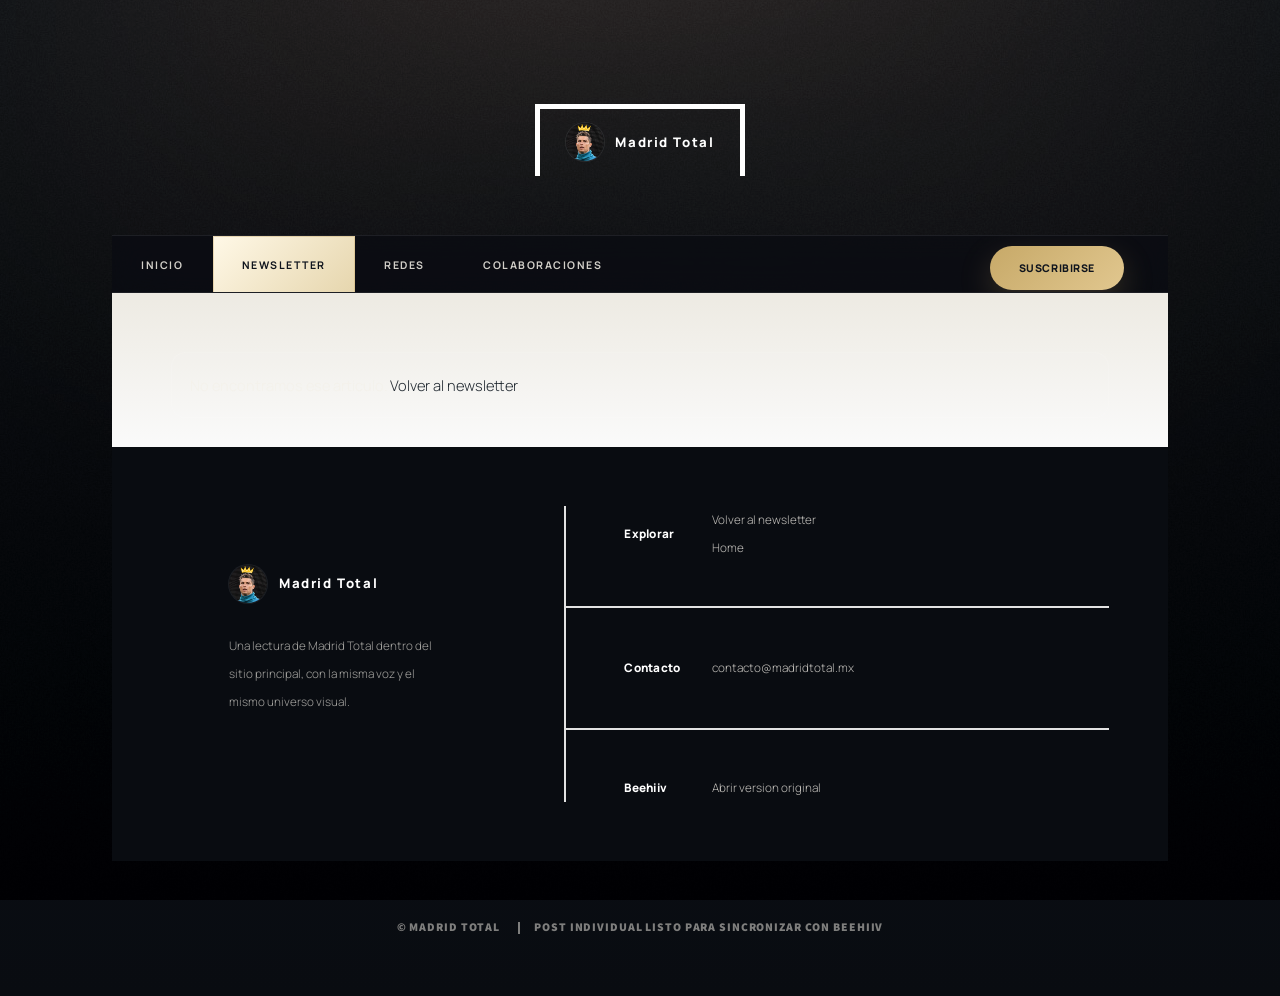
==== commit 8a627bdd: "Tighten copy to match MT voice" ====
--- a/newsletter-post.html
+++ b/newsletter-post.html
@@ -4,7 +4,7 @@
 	<title>Madrid Total | Articulo</title>
 	<meta charset="utf-8" />
 	<meta name="viewport" content="width=device-width, initial-scale=1, user-scalable=no" />
-	<meta name="description" content="Lectura individual del newsletter de Madrid Total dentro del sitio principal." />
+	<meta name="description" content="Lectura individual de EN FRIO dentro del sitio principal de Madrid Total, con una experiencia mas personal y mas alineada a su voz." />
 	<link rel="icon" type="image/jpeg" href="images/madridtotal-logo.png.jpeg" />
 	<link rel="stylesheet" href="assets/css/main.css" />
 	<link rel="stylesheet" href="assets/css/custom.css" />
@@ -52,7 +52,7 @@
 					</span>
 					<span class="logo-text">Madrid Total</span>
 				</a>
-				<p>Lectura editorial integrada al sitio principal de Madrid Total.</p>
+				<p>Una lectura de Madrid Total dentro del sitio principal, con la misma voz y el mismo universo visual.</p>
 			</section>
 			<section class="split contact">
 				<section>
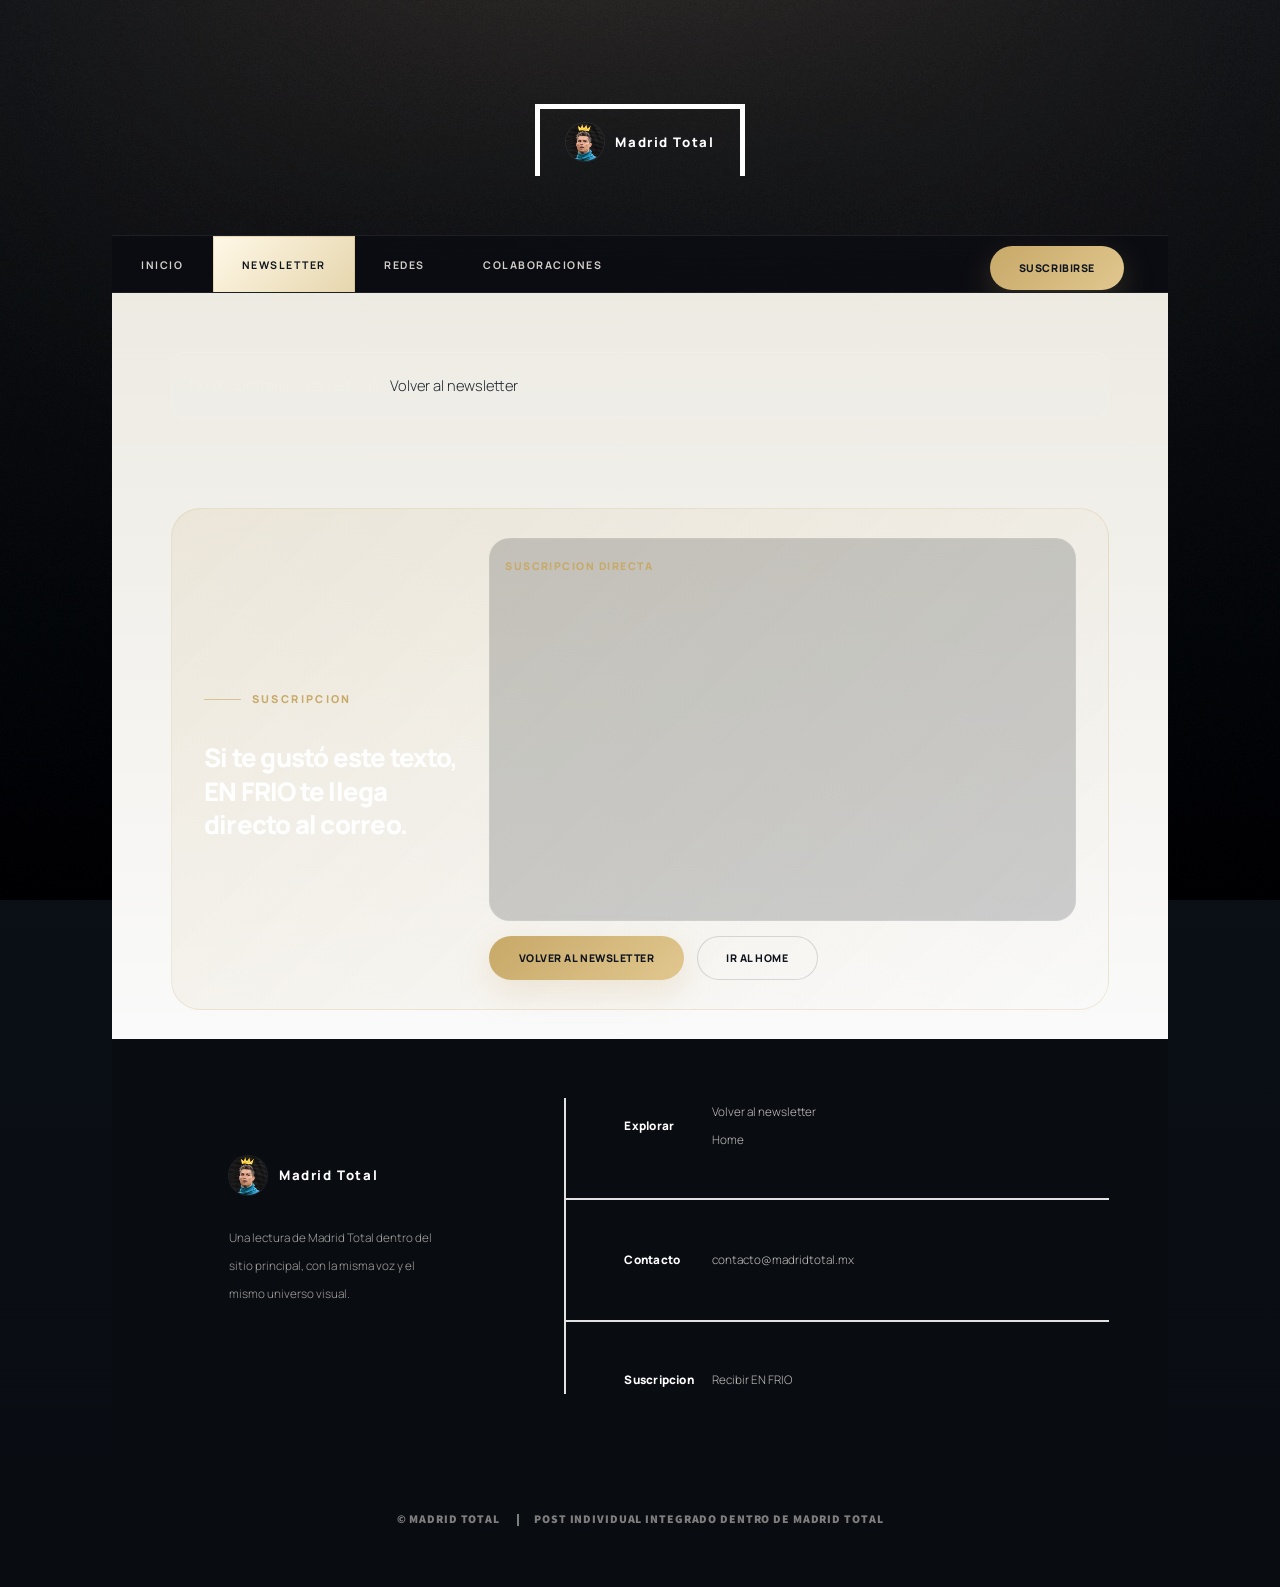
==== commit 02bea2f4: "Keep newsletter flow fully inside the website" ====
--- a/newsletter-post.html
+++ b/newsletter-post.html
@@ -33,7 +33,7 @@
 				<li><a href="index.html#partners">Colaboraciones</a></li>
 			</ul>
 			<ul class="icons nav-cta">
-				<li><a href="https://enfrio.madridtotal.mx/" class="button nav-button" target="_blank" rel="noopener noreferrer">Suscribirse</a></li>
+				<li><a href="#article-subscribe" class="button nav-button scrolly">Suscribirse</a></li>
 			</ul>
 		</nav>
 
@@ -41,6 +41,31 @@
 			<section class="madrid-section article-shell">
 				<div id="article-status" class="newsletter-status" aria-live="polite">Cargando articulo...</div>
 				<article id="newsletter-article" hidden></article>
+			</section>
+			<section class="madrid-section newsletter-signup-band" aria-labelledby="article-subscribe">
+				<div class="newsletter-signup-shell">
+					<div>
+						<p class="eyebrow">Suscripcion</p>
+						<h2 id="article-subscribe">Si te gustó este texto, EN FRIO te llega directo al correo.</h2>
+					</div>
+					<div class="newsletter-signup-content">
+						<div class="newsletter-embed-shell newsletter-embed-shell-light" aria-label="Suscripcion a EN FRIO">
+							<p class="newsletter-embed-label">Suscripcion directa</p>
+							<iframe
+								src="https://subscribe-forms.beehiiv.com/b87f7645-0eed-4487-b339-8bfe2fe6ed06"
+								class="beehiiv-embed madrid-beehiiv-embed"
+								data-test-id="beehiiv-embed"
+								frameborder="0"
+								scrolling="no"
+								title="Suscripcion a EN FRIO"
+							></iframe>
+						</div>
+						<div class="newsletter-signup-actions">
+							<a href="newsletter.html" class="button primary">Volver al newsletter</a>
+							<a href="index.html" class="button ghost-light">Ir al home</a>
+						</div>
+					</div>
+				</div>
 			</section>
 		</main>
 
@@ -64,8 +89,8 @@
 					<p><a href="mailto:contacto@madridtotal.mx">contacto@madridtotal.mx</a></p>
 				</section>
 				<section>
-					<h3>Beehiiv</h3>
-					<p><a id="article-external-link" href="https://enfrio.madridtotal.mx/" target="_blank" rel="noopener noreferrer">Abrir version original</a></p>
+					<h3>Suscripcion</h3>
+					<p><a href="#article-subscribe" class="scrolly">Recibir EN FRIO</a></p>
 				</section>
 			</section>
 		</footer>
@@ -73,7 +98,7 @@
 		<div id="copyright">
 			<ul>
 				<li>&copy; Madrid Total</li>
-				<li>Post individual listo para sincronizar con Beehiiv</li>
+				<li>Post individual integrado dentro de Madrid Total</li>
 			</ul>
 		</div>
 
@@ -88,6 +113,8 @@
 	<script src="assets/js/main.js"></script>
 	<script src="assets/js/custom.js"></script>
 	<script src="assets/js/newsletter.js"></script>
+	<script async src="https://subscribe-forms.beehiiv.com/embed.js"></script>
+	<script async src="https://subscribe-forms.beehiiv.com/attribution.js"></script>
 
 </body>
 </html>
--- a/assets/css/custom.css
+++ b/assets/css/custom.css
@@ -912,6 +912,43 @@
 	gap: 0.9rem;
 }
 
+.newsletter-signup-content {
+	display: flex;
+	flex-direction: column;
+	gap: 1rem;
+	min-width: min(100%, 40rem);
+}
+
+.newsletter-embed-shell {
+	padding: 1rem;
+	border-radius: 1.4rem;
+	background: rgba(255, 255, 255, 0.06);
+	border: 1px solid rgba(255, 255, 255, 0.08);
+}
+
+.newsletter-embed-shell-light {
+	background: rgba(9, 12, 17, 0.18);
+}
+
+.newsletter-embed-label {
+	margin: 0 0 0.75rem 0;
+	font-size: 0.72rem;
+	font-weight: 800;
+	letter-spacing: 0.14em;
+	text-transform: uppercase;
+	color: var(--gold);
+}
+
+.madrid-beehiiv-embed {
+	display: block;
+	width: 100%;
+	min-height: 315px;
+	margin: 0;
+	border-radius: 1rem !important;
+	background-color: transparent;
+	box-shadow: none;
+}
+
 .article-shell {
 	padding-top: 4rem;
 }
@@ -954,12 +991,104 @@
 	line-height: 1.9;
 }
 
+.article-body > *:first-child {
+	margin-top: 0;
+}
+
+.article-body > *:last-child {
+	margin-bottom: 0;
+}
+
+.article-body p,
+.article-body ul,
+.article-body ol,
+.article-body picture,
+.article-body img,
+.article-body iframe {
+	margin-top: 1.2rem;
+	margin-bottom: 1.2rem;
+}
+
 .article-body h2,
 .article-body h3,
+.article-body h4,
 .article-body strong,
 .article-body b,
 .article-body a {
 	color: var(--white);
+}
+
+.article-body h2,
+.article-body h3,
+.article-body h4 {
+	margin-top: 2.25rem;
+	margin-bottom: 0.85rem;
+	line-height: 1.15;
+}
+
+.article-body h2 {
+	font-size: 2rem;
+}
+
+.article-body h3 {
+	font-size: 1.5rem;
+}
+
+.article-body ul,
+.article-body ol {
+	padding-left: 1.2rem;
+	color: rgba(243, 240, 232, 0.78);
+}
+
+.article-body li + li {
+	margin-top: 0.55rem;
+}
+
+.article-body a {
+	text-decoration: underline;
+	text-decoration-color: rgba(199, 169, 104, 0.45);
+}
+
+.article-body .article-subscribe-link {
+	display: inline-flex;
+	align-items: center;
+	justify-content: center;
+	padding: 0.85rem 1.2rem;
+	border-radius: 999px;
+	background: linear-gradient(135deg, var(--gold), #e1c78f);
+	color: var(--ink);
+	font-weight: 800;
+	letter-spacing: 0.04em;
+	text-decoration: none;
+}
+
+.article-body picture {
+	display: block;
+	overflow: hidden;
+	border-radius: 1.25rem;
+}
+
+.article-body img {
+	display: block;
+	width: 100%;
+	height: auto;
+	border-radius: 1.25rem;
+}
+
+.article-body iframe {
+	display: block;
+	width: 100%;
+	min-height: 24rem;
+	border: 0;
+	border-radius: 1.25rem;
+}
+
+.article-body .twitter-tweet {
+	margin: 1.5rem auto !important;
+	padding: 1rem 1rem 0.35rem;
+	border-radius: 1.25rem;
+	background: rgba(255, 255, 255, 0.04);
+	border: 1px solid rgba(255, 255, 255, 0.08);
 }
 
 .article-body blockquote {
@@ -1346,6 +1475,11 @@
 		align-items: flex-start;
 	}
 
+	.newsletter-signup-content {
+		min-width: 100%;
+		width: 100%;
+	}
+
 	.hero-composition {
 		min-height: 24rem;
 	}
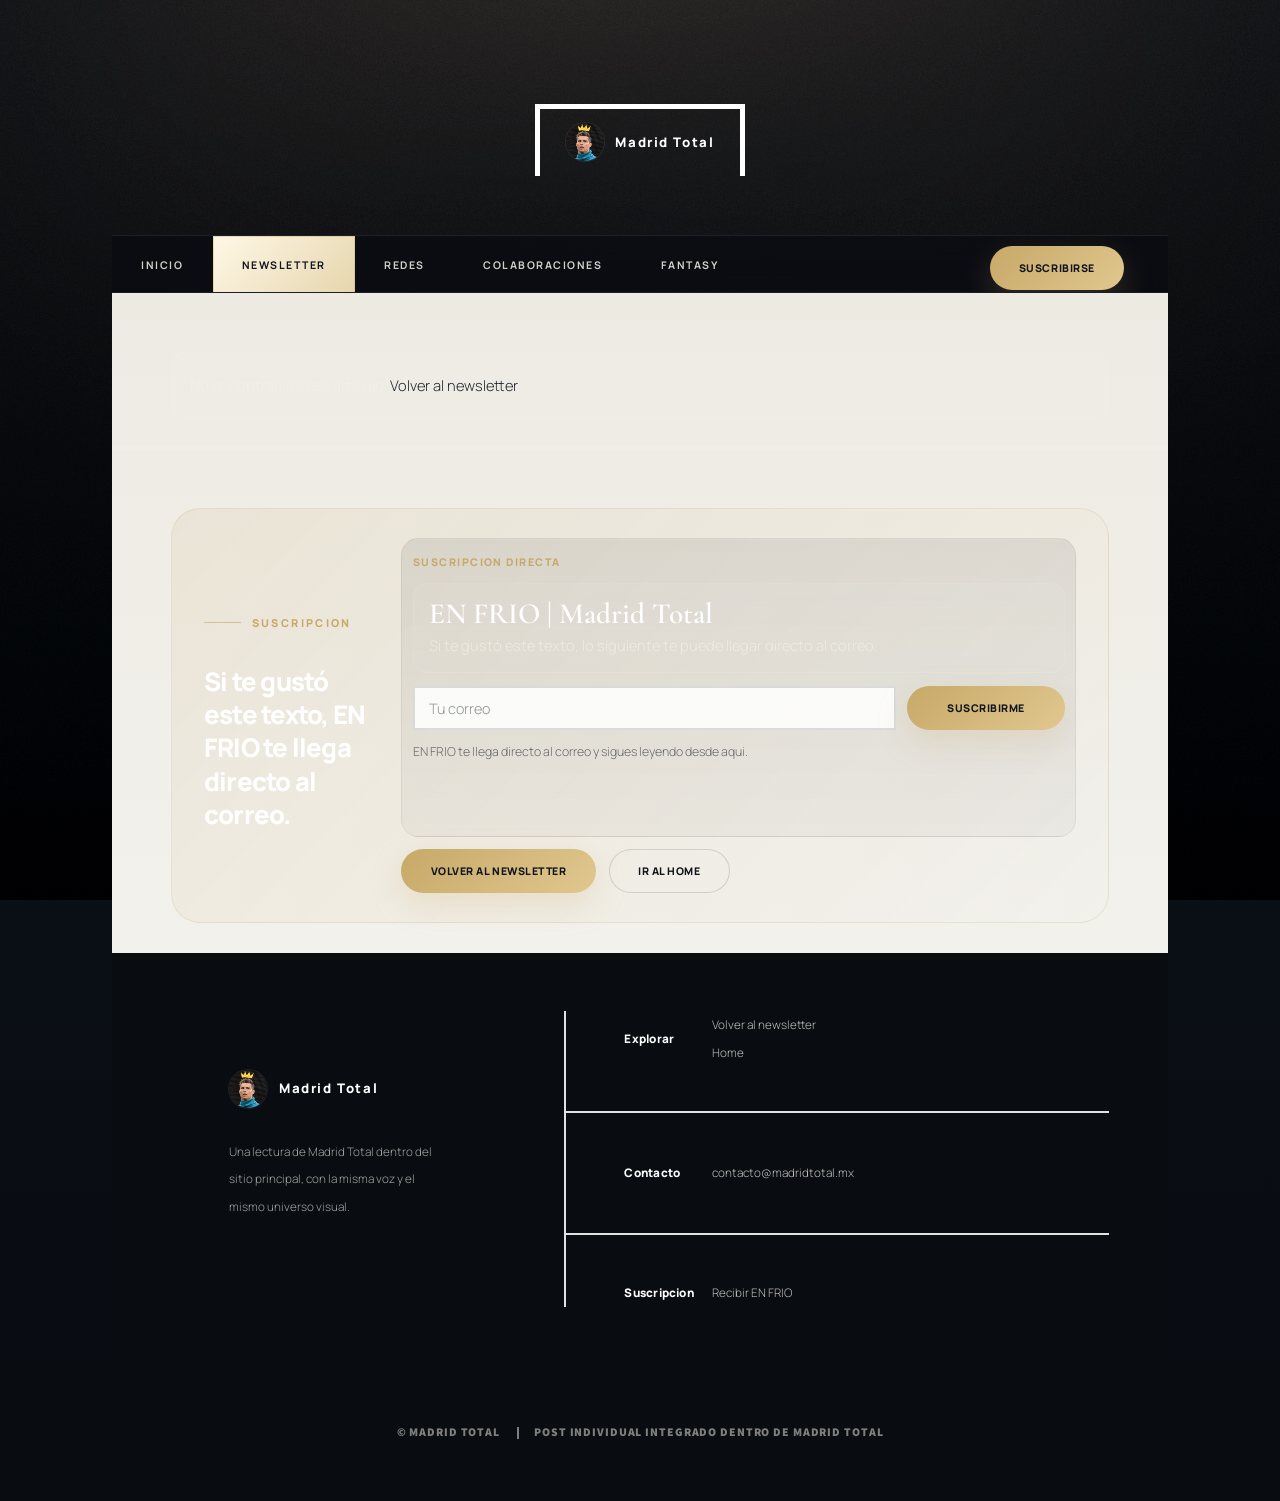
==== commit 0ce1d96e: "Add custom newsletter signup form" ====
--- a/newsletter-post.html
+++ b/newsletter-post.html
@@ -31,6 +31,7 @@
 				<li class="active"><a href="newsletter.html">Newsletter</a></li>
 				<li><a href="index.html#redes">Redes</a></li>
 				<li><a href="index.html#partners">Colaboraciones</a></li>
+				<li><a href="https://fantasy.madridtotal.mx" target="_blank" rel="noopener noreferrer">Fantasy</a></li>
 			</ul>
 			<ul class="icons nav-cta">
 				<li><a href="#article-subscribe" class="button nav-button scrolly">Suscribirse</a></li>
@@ -51,14 +52,19 @@
 					<div class="newsletter-signup-content">
 						<div class="newsletter-embed-shell newsletter-embed-shell-light" aria-label="Suscripcion a EN FRIO">
 							<p class="newsletter-embed-label">Suscripcion directa</p>
-							<iframe
-								src="https://subscribe-forms.beehiiv.com/b87f7645-0eed-4487-b339-8bfe2fe6ed06"
-								class="beehiiv-embed madrid-beehiiv-embed"
-								data-test-id="beehiiv-embed"
-								frameborder="0"
-								scrolling="no"
-								title="Suscripcion a EN FRIO"
-							></iframe>
+							<div class="subscribe-card-intro">
+								<strong>EN FRIO | Madrid Total</strong>
+								<span>Si te gustó este texto, lo siguiente te puede llegar directo al correo.</span>
+							</div>
+							<form class="newsletter-subscribe-form" data-subscribe-form data-source="article">
+								<label class="sr-only" for="subscribe-email-article">Correo electronico</label>
+								<div class="subscribe-field-row">
+									<input id="subscribe-email-article" class="subscribe-input" type="email" name="email" placeholder="Tu correo" autocomplete="email" required />
+									<button type="submit" class="button primary subscribe-submit">Suscribirme</button>
+								</div>
+								<p class="subscribe-privacy">EN FRIO te llega directo al correo y sigues leyendo desde aqui.</p>
+								<p class="subscribe-message" data-subscribe-message aria-live="polite"></p>
+							</form>
 						</div>
 						<div class="newsletter-signup-actions">
 							<a href="newsletter.html" class="button primary">Volver al newsletter</a>
@@ -113,8 +119,7 @@
 	<script src="assets/js/main.js"></script>
 	<script src="assets/js/custom.js"></script>
 	<script src="assets/js/newsletter.js"></script>
-	<script async src="https://subscribe-forms.beehiiv.com/embed.js"></script>
-	<script async src="https://subscribe-forms.beehiiv.com/attribution.js"></script>
+	<script src="assets/js/subscribe.js"></script>
 
 </body>
 </html>
--- a/assets/css/custom.css
+++ b/assets/css/custom.css
@@ -402,13 +402,14 @@
 }
 
 .hero-summary {
-	padding-top: 6rem;
+	padding-top: 4.5rem;
 }
 
 .hero-summary-grid {
 	display: grid;
 	grid-template-columns: minmax(0, 1.25fr) minmax(18rem, 0.9fr);
 	gap: 1.5rem;
+	align-items: start;
 }
 
 .summary-panel,
@@ -423,14 +424,14 @@
 }
 
 .summary-panel {
-	padding: 2rem 2.2rem;
+	padding: 1.75rem 1.9rem;
 	background: linear-gradient(135deg, var(--panel), #1c2430);
 	color: rgba(243, 240, 232, 0.86);
 	box-shadow: var(--shadow);
 }
 
 .summary-stats {
-	padding: 1.2rem;
+	padding: 1rem 1.1rem;
 	margin: 0;
 	list-style: none;
 	border: 1px solid var(--line-dark);
@@ -438,7 +439,7 @@
 }
 
 .summary-stats li {
-	padding: 1rem 0.5rem;
+	padding: 0.9rem 0.4rem;
 	border-bottom: 1px solid var(--line-dark);
 }
 
@@ -662,9 +663,10 @@
 
 .newsletter-shell {
 	display: grid;
-	grid-template-columns: 1.1fr 0.9fr;
-	gap: 2rem;
-	padding: 2.2rem;
+	grid-template-columns: minmax(0, 0.82fr) minmax(26rem, 1.18fr);
+	gap: 1rem;
+	padding: 1.75rem;
+	align-items: start;
 	background:
 		linear-gradient(135deg, rgba(17, 22, 30, 0.96), rgba(21, 29, 39, 0.94)),
 		linear-gradient(135deg, rgba(199, 169, 104, 0.12), transparent);
@@ -684,12 +686,12 @@
 }
 
 .newsletter-points {
-	margin: 1.5rem 0 0 0;
+	margin: 1.1rem 0 0 0;
 	padding-left: 1.1rem;
 }
 
 .newsletter-points li {
-	margin-bottom: 0.85rem;
+	margin-bottom: 0.55rem;
 }
 
 .newsletter-links,
@@ -697,7 +699,7 @@
 	display: flex;
 	flex-wrap: wrap;
 	gap: 0.9rem;
-	margin-top: 1.75rem;
+	margin-top: 1.2rem;
 }
 
 .newsletter-inline-link {
@@ -717,31 +719,43 @@
 		linear-gradient(180deg, #05070b 0%, #0b1018 40%, #090c11 100%);
 }
 
+.newsletter-page #main {
+	background:
+		linear-gradient(180deg, rgba(242, 239, 231, 0.98), rgba(248, 246, 241, 0.98));
+}
+
 .newsletter-hero {
-	padding-top: 5rem;
+	padding-top: 3.5rem;
 }
 
 .newsletter-hero-shell {
 	display: grid;
 	grid-template-columns: minmax(0, 1.1fr) minmax(18rem, 0.9fr);
 	gap: 1.5rem;
-	align-items: stretch;
+	align-items: start;
+	padding: 1.75rem;
+	border-radius: var(--radius-lg);
+	background:
+		radial-gradient(circle at top left, rgba(199, 169, 104, 0.1), transparent 28%),
+		linear-gradient(180deg, rgba(255, 255, 255, 0.82), rgba(246, 243, 236, 0.92));
+	border: 1px solid rgba(15, 20, 29, 0.08);
+	box-shadow: 0 1.25rem 2.6rem rgba(15, 20, 29, 0.08);
 }
 
 .newsletter-hero-copy h1 {
 	margin-top: 1.25rem;
 	margin-bottom: 1rem;
 	font-family: "Cormorant Garamond", serif;
-	font-size: clamp(3rem, 7vw, 5.5rem);
+	font-size: clamp(2.9rem, 6vw, 4.8rem);
 	line-height: 0.95;
-	color: var(--white);
+	color: var(--ink);
 }
 
 .newsletter-hero-copy p:last-of-type {
 	max-width: 40rem;
 	font-size: 1rem;
 	line-height: 1.9;
-	color: rgba(243, 240, 232, 0.82);
+	color: rgba(15, 20, 29, 0.72);
 }
 
 .newsletter-hero-panel,
@@ -803,6 +817,24 @@
 	border: 1px solid rgba(255, 255, 255, 0.08);
 }
 
+.newsletter-card-link {
+	display: block;
+	height: 100%;
+	color: inherit;
+	text-decoration: none;
+}
+
+.newsletter-card-link:hover .featured-copy h3,
+.newsletter-card-link:hover .newsletter-card-body h3 {
+	color: var(--gold);
+}
+
+.newsletter-card-link-featured {
+	display: grid;
+	grid-template-columns: minmax(0, 0.95fr) minmax(0, 1.05fr);
+	height: 100%;
+}
+
 .featured-media,
 .newsletter-card-image {
 	background-position: center;
@@ -860,11 +892,6 @@
 .newsletter-card h3 {
 	margin-bottom: 0.9rem;
 	font-size: 1.45rem;
-}
-
-.newsletter-card h3 a,
-.newsletter-card h3 a:hover {
-	color: var(--white);
 }
 
 .card-tags {
@@ -915,23 +942,30 @@
 .newsletter-signup-content {
 	display: flex;
 	flex-direction: column;
-	gap: 1rem;
-	min-width: min(100%, 40rem);
+	gap: 0.85rem;
+	min-width: min(100%, 46rem);
+	width: 100%;
 }
 
 .newsletter-embed-shell {
-	padding: 1rem;
-	border-radius: 1.4rem;
-	background: rgba(255, 255, 255, 0.06);
+	width: 100%;
+	padding: 0.7rem;
+	border-radius: 1.2rem;
+	background:
+		linear-gradient(180deg, rgba(255, 255, 255, 0.06), rgba(255, 255, 255, 0.025));
 	border: 1px solid rgba(255, 255, 255, 0.08);
+	box-shadow: inset 0 1px 0 rgba(255, 255, 255, 0.04);
+	overflow: hidden;
 }
 
 .newsletter-embed-shell-light {
-	background: rgba(9, 12, 17, 0.18);
+	background:
+		linear-gradient(180deg, rgba(9, 12, 17, 0.08), rgba(9, 12, 17, 0.03));
+	border-color: rgba(15, 20, 29, 0.06);
 }
 
 .newsletter-embed-label {
-	margin: 0 0 0.75rem 0;
+	margin: 0 0 0.55rem 0;
 	font-size: 0.72rem;
 	font-weight: 800;
 	letter-spacing: 0.14em;
@@ -939,14 +973,130 @@
 	color: var(--gold);
 }
 
-.madrid-beehiiv-embed {
-	display: block;
-	width: 100%;
-	min-height: 315px;
+.subscribe-card-intro {
+	display: flex;
+	flex-direction: column;
+	gap: 0.35rem;
+	margin-bottom: 0.9rem;
+	padding: 1rem 1.05rem;
+	border-radius: 1rem;
+	background: linear-gradient(180deg, rgba(255, 255, 255, 0.06), rgba(255, 255, 255, 0.02));
+	border: 1px solid rgba(255, 255, 255, 0.07);
+}
+
+.subscribe-card-intro strong {
+	font-family: "Cormorant Garamond", serif;
+	font-size: clamp(1.55rem, 3vw, 2rem);
+	line-height: 1;
+	color: var(--white);
+}
+
+.subscribe-card-intro span {
+	color: rgba(243, 240, 232, 0.74);
+	line-height: 1.65;
+}
+
+.newsletter-subscribe-form {
+	display: flex;
+	flex-direction: column;
+	gap: 0.85rem;
+}
+
+.subscribe-field-row {
+	display: grid;
+	grid-template-columns: minmax(0, 1fr) auto;
+	gap: 0.75rem;
+	align-items: center;
+}
+
+.subscribe-input {
+	height: 3.5rem;
+	padding: 0 1.1rem;
+	border-radius: 999px;
+	border: 1px solid rgba(255, 255, 255, 0.12);
+	background: rgba(255, 255, 255, 0.06);
+	color: var(--white);
+	font-size: 0.98rem;
+}
+
+.newsletter-embed-shell-light .subscribe-input {
+	border-color: rgba(15, 20, 29, 0.14);
+	background: rgba(255, 255, 255, 0.88);
+	color: var(--ink);
+}
+
+.subscribe-input::placeholder {
+	color: rgba(243, 240, 232, 0.48);
+}
+
+.newsletter-embed-shell-light .subscribe-input::placeholder {
+	color: rgba(15, 20, 29, 0.4);
+}
+
+.subscribe-input:focus {
+	outline: none;
+	border-color: rgba(199, 169, 104, 0.7);
+	box-shadow: 0 0 0 3px rgba(199, 169, 104, 0.14);
+}
+
+.subscribe-submit {
+	min-width: 10.75rem;
+}
+
+.subscribe-submit[disabled] {
+	opacity: 0.72;
+	cursor: wait;
+}
+
+.subscribe-privacy {
 	margin: 0;
-	border-radius: 1rem !important;
-	background-color: transparent;
-	box-shadow: none;
+	font-size: 0.84rem;
+	line-height: 1.55;
+	color: rgba(243, 240, 232, 0.62);
+}
+
+.newsletter-embed-shell-light .subscribe-privacy {
+	color: rgba(15, 20, 29, 0.58);
+}
+
+.subscribe-message {
+	min-height: 1.5rem;
+	margin: 0;
+	font-size: 0.88rem;
+	line-height: 1.45;
+}
+
+.subscribe-message.is-pending {
+	color: rgba(243, 240, 232, 0.72);
+}
+
+.subscribe-message.is-success {
+	color: #9fe3b1;
+}
+
+.subscribe-message.is-error {
+	color: #ffb1b1;
+}
+
+.newsletter-embed-shell-light .subscribe-message.is-pending {
+	color: rgba(15, 20, 29, 0.62);
+}
+
+.newsletter-embed-shell-light .subscribe-message.is-success {
+	color: #1f7a39;
+}
+
+.newsletter-embed-shell-light .subscribe-message.is-error {
+	color: #b42318;
+}
+
+.newsletter-page .button.ghost {
+	box-shadow: inset 0 0 0 1px rgba(15, 20, 29, 0.16);
+	color: var(--ink) !important;
+}
+
+.newsletter-page .button.ghost:hover {
+	background: rgba(15, 20, 29, 0.04);
 }
 
 .article-shell {
@@ -1117,9 +1267,9 @@
 
 .form-note {
 	margin: 0;
-	font-size: 0.88rem;
-	line-height: 1.6;
-	color: rgba(243, 240, 232, 0.66);
+	font-size: 0.9rem;
+	line-height: 1.55;
+	color: rgba(243, 240, 232, 0.76);
 }
 
 .partners-section {
@@ -1484,6 +1634,26 @@
 		min-height: 24rem;
 	}
 
+	.hero-shell {
+		gap: 1.75rem;
+	}
+
+	.summary-panel {
+		padding: 1.4rem 1.45rem;
+	}
+
+	.summary-stats {
+		padding: 0.8rem 0.95rem;
+	}
+
+	.social-panel,
+	.newsletter-shell,
+	.newsletter-hero-shell,
+	.newsletter-signup-shell,
+	.fantasy-shell {
+		padding: 1.4rem;
+	}
+
 	.partners-cta {
 		flex-direction: column;
 		align-items: flex-start;
@@ -1497,30 +1667,31 @@
 
 @media screen and (max-width: 736px) {
 	#intro.madrid-intro {
-		padding-top: 7rem;
-		padding-bottom: 4rem;
+		padding: 6.6rem 1.25rem 3.4rem 1.25rem;
 	}
 
 	.newsletter-hero,
 	.article-shell {
-		padding-top: 2.5rem;
+		padding-top: 2rem;
+	}
+
+	.newsletter-hero-shell,
+	.newsletter-shell {
+		padding: 1.15rem;
+	}
+
+	.newsletter-signup-shell {
+		padding: 1.1rem;
 	}
 
 	#intro h1 {
-		font-size: clamp(3.3rem, 18vw, 5rem);
+		margin: 1rem 0 1.1rem 0;
+		font-size: clamp(2.9rem, 16vw, 4.3rem);
+		line-height: 0.92;
 	}
 
 	.madrid-section {
-		padding-top: 4rem;
-		padding-bottom: 4rem;
-	}
-
-	.pillars-grid {
-		grid-template-columns: 1fr;
-	}
-
-	.pillar-card {
-		min-height: 0;
+		padding: 3.25rem 1.25rem;
 	}
 
 	.hero-actions,
@@ -1544,20 +1715,162 @@
 	.featured-copy,
 	.newsletter-card-body,
 	.newsletter-article {
-		padding: 1.35rem;
+		padding: 1.2rem;
+	}
+
+	.newsletter-card-link-featured {
+		grid-template-columns: 1fr;
+	}
+
+	.hero-copy,
+	.intro-copy,
+	.section-heading,
+	.section-heading.left,
+	.newsletter-hero-copy p:last-of-type {
+		max-width: none;
+	}
+
+	.hero-shell,
+	.hero-summary-grid,
+	.social-layout,
+	.newsletter-post-grid,
+	.partners-grid,
+	.partners-showcase,
+	.fantasy-shell {
+		gap: 1rem;
+	}
+
+	.hero-composition {
+		min-height: 19rem;
+	}
+
+	.hero-scorecard {
+		left: 1rem;
+		right: 1rem;
+		bottom: 1rem;
+		padding: 1rem;
+	}
+
+	.scorecard-line {
+		gap: 0.75rem;
+	}
+
+	.section-heading {
+		margin-bottom: 1.75rem;
+	}
+
+	.section-heading h2,
+	.newsletter-hero-copy h1 {
+		font-size: clamp(2.2rem, 11vw, 3rem);
+		line-height: 0.96;
+	}
+
+	.summary-panel,
+	.summary-stats,
+	.social-panel,
+	.newsletter-shell,
+	.newsletter-hero-shell,
+	.newsletter-signup-shell,
+	.partner-block,
+	.fantasy-shell {
+		padding: 1.15rem;
+	}
+
+	.newsletter-embed-shell {
+		padding: 0.45rem;
+		border-radius: 1rem;
+	}
+
+	.newsletter-embed-label {
+		margin-bottom: 0.45rem;
+		font-size: 0.64rem;
+		letter-spacing: 0.12em;
+	}
+
+	.subscribe-card-intro {
+		padding: 0.9rem;
+		margin-bottom: 0.7rem;
+	}
+
+	.subscribe-card-intro strong {
+		font-size: 1.45rem;
+	}
+
+	.subscribe-field-row {
+		grid-template-columns: 1fr;
+		gap: 0.65rem;
+	}
+
+	.subscribe-input,
+	.subscribe-submit {
+		width: 100%;
+	}
+
+	.summary-stats li,
+	.social-metric,
+	.platform-row {
+		padding-top: 0.9rem;
+		padding-bottom: 0.9rem;
 	}
 
 	.platform-row {
 		flex-direction: column;
+		align-items: flex-start;
+	}
+
+	.platform-row > span:last-child {
+		padding-left: 2.75rem;
+	}
+
+	.newsletter-copy p,
+	.newsletter-hero-copy p:last-of-type,
+	.summary-panel p,
+	.fantasy-copy p,
+	.partner-block p,
+	.social-metric span {
+		font-size: 0.96rem;
+		line-height: 1.7;
+	}
+
+	.newsletter-signup-content,
+	.newsletter-links,
+	.fantasy-actions,
+	.newsletter-signup-actions {
+		gap: 0.7rem;
+	}
+
+	.newsletter-post-grid {
+		grid-template-columns: 1fr;
+	}
+
+	.featured-media,
+	.newsletter-card-image {
+		min-height: 11.5rem;
+	}
+
+	.partners-visual-image img {
+		min-height: 12rem;
+	}
+
+	.fantasy-teaser {
+		min-height: 15rem;
+	}
+
+	.form-note {
+		font-size: 0.82rem;
+		line-height: 1.5;
 	}
 
 	.teaser-scoreboard {
+		top: 1rem;
 		right: 1rem;
-		width: 8.6rem;
+		width: 8rem;
+		padding: 0.85rem;
 	}
 
 	.teaser-player-card {
 		left: 1rem;
-		width: min(52%, 13rem);
-	}
-}
+		bottom: 1rem;
+		width: min(54%, 11rem);
+	}
+}
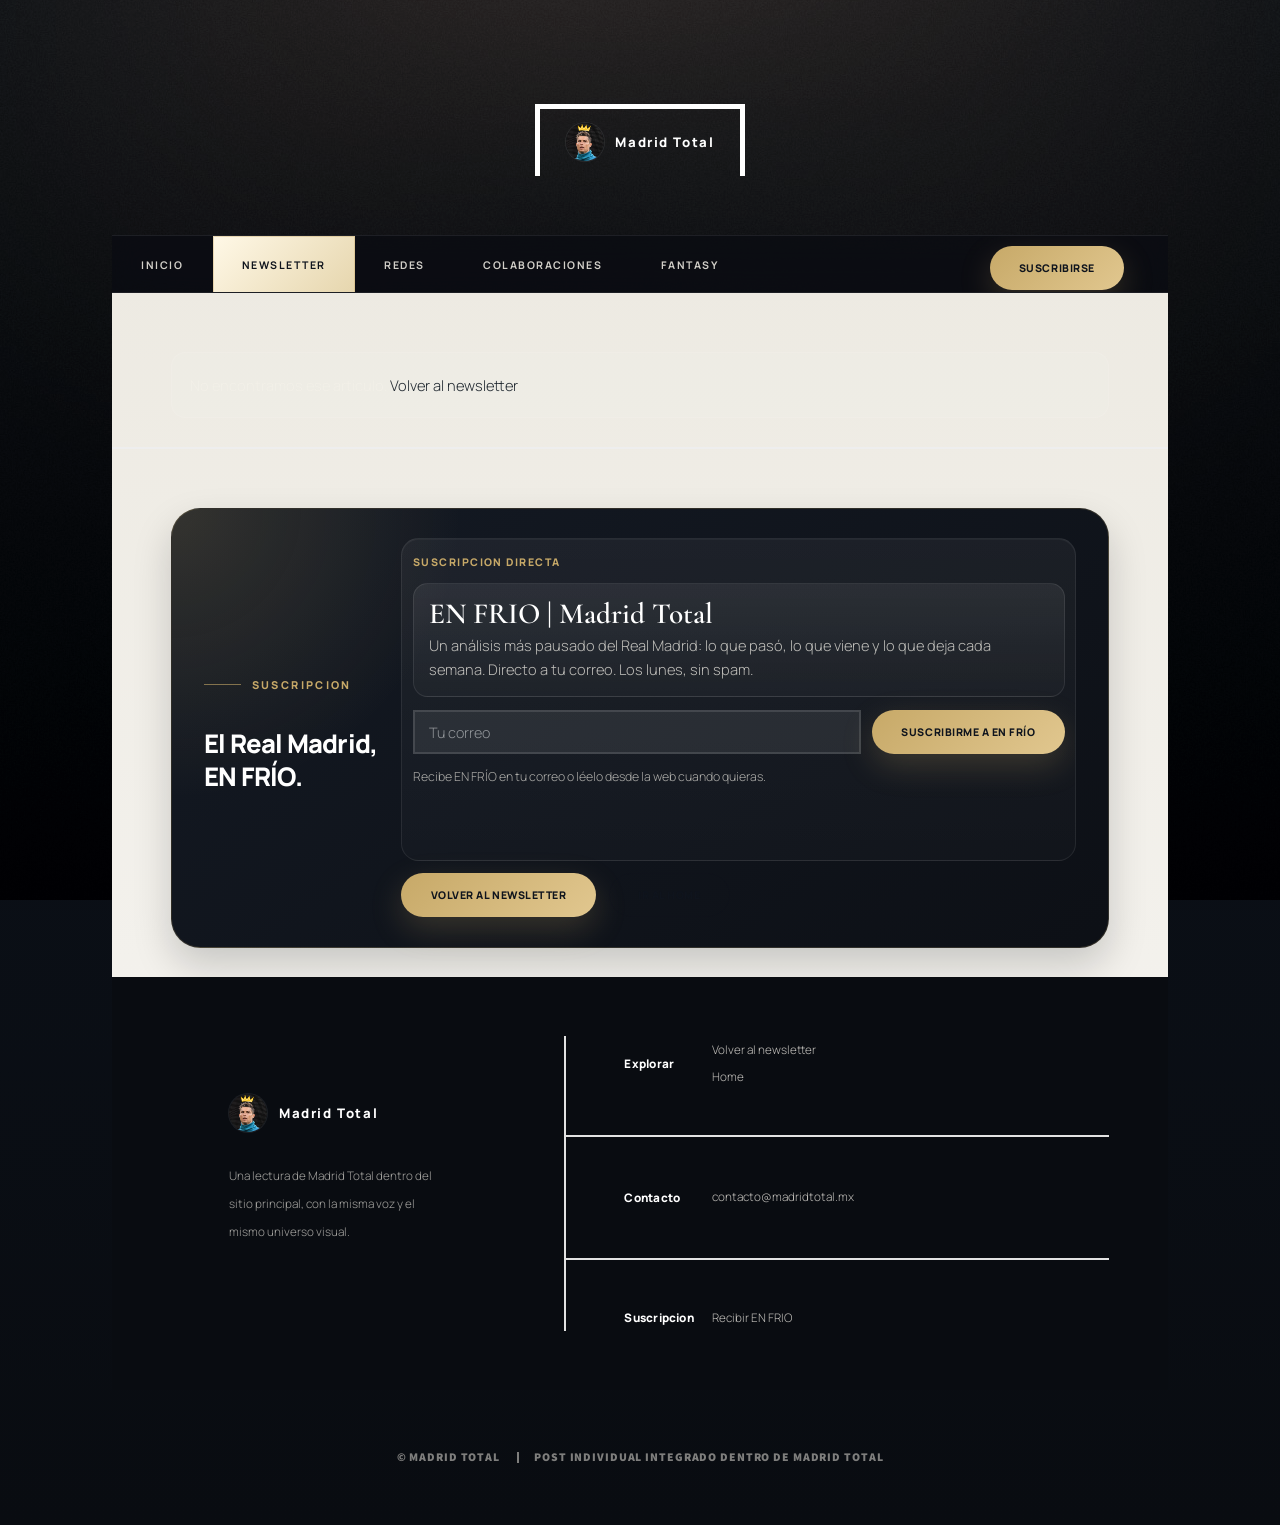
==== commit b981dc62: "Unify social icons color in platforms list" ====
--- a/newsletter-post.html
+++ b/newsletter-post.html
@@ -47,22 +47,22 @@
 				<div class="newsletter-signup-shell">
 					<div>
 						<p class="eyebrow">Suscripcion</p>
-						<h2 id="article-subscribe">Si te gustó este texto, EN FRIO te llega directo al correo.</h2>
+						<h2 id="article-subscribe">El Real Madrid, EN FRÍO.</h2>
 					</div>
 					<div class="newsletter-signup-content">
 						<div class="newsletter-embed-shell newsletter-embed-shell-light" aria-label="Suscripcion a EN FRIO">
 							<p class="newsletter-embed-label">Suscripcion directa</p>
 							<div class="subscribe-card-intro">
 								<strong>EN FRIO | Madrid Total</strong>
-								<span>Si te gustó este texto, lo siguiente te puede llegar directo al correo.</span>
+								<span>Un análisis más pausado del Real Madrid: lo que pasó, lo que viene y lo que deja cada semana. Directo a tu correo. Los lunes, sin spam.</span>
 							</div>
 							<form class="newsletter-subscribe-form" data-subscribe-form data-source="article">
 								<label class="sr-only" for="subscribe-email-article">Correo electronico</label>
 								<div class="subscribe-field-row">
 									<input id="subscribe-email-article" class="subscribe-input" type="email" name="email" placeholder="Tu correo" autocomplete="email" required />
-									<button type="submit" class="button primary subscribe-submit">Suscribirme</button>
+									<button type="submit" class="button primary subscribe-submit">Suscribirme a EN FRÍO</button>
 								</div>
-								<p class="subscribe-privacy">EN FRIO te llega directo al correo y sigues leyendo desde aqui.</p>
+								<p class="subscribe-privacy">Recibe EN FRÍO en tu correo o léelo desde la web cuando quieras.</p>
 								<p class="subscribe-message" data-subscribe-message aria-live="polite"></p>
 							</form>
 						</div>
--- a/assets/css/custom.css
+++ b/assets/css/custom.css
@@ -115,6 +115,7 @@
 
 #intro.madrid-intro {
 	max-width: var(--max);
+	margin: 0 auto;
 	padding: 8.5rem 4rem 5.5rem 4rem;
 }
 
@@ -225,6 +226,16 @@
 	padding: 0.45rem 0;
 	border-bottom: 1px solid rgba(255, 255, 255, 0.08);
 	color: var(--white);
+}
+
+.scorecard-line span {
+	flex: 0 0 42%;
+}
+
+.scorecard-line strong {
+	flex: 0 0 54%;
+	text-align: right;
+	word-break: break-word;
 }
 
 .scorecard-line.muted strong,
@@ -618,7 +629,8 @@
 	border-radius: 0.75rem;
 }
 
-.platform-row span:first-child {
+.platform-row > span:first-child,
+.platform-link > span:first-child {
 	font-weight: 800;
 	color: var(--white);
 }
@@ -627,6 +639,11 @@
 	display: inline-flex;
 	align-items: center;
 	gap: 0.75rem;
+}
+
+.platform-label .social-icon-mark,
+.platform-link .social-icon-mark {
+	color: var(--gold);
 }
 
 .social-icon-mark {
@@ -661,6 +678,112 @@
 	border-bottom: 0;
 }
 
+.social-proof-section {
+	background: linear-gradient(180deg, rgba(248, 246, 241, 0.96), rgba(243, 240, 232, 0.9));
+}
+
+.social-proof-grid {
+	display: grid;
+	grid-template-columns: repeat(2, minmax(0, 1fr));
+	gap: 1.25rem;
+}
+
+.social-proof-card {
+	padding: 1.75rem;
+	border-radius: var(--radius-lg);
+	box-shadow: var(--shadow);
+}
+
+.social-proof-embed-card {
+	display: flex;
+	flex-direction: column;
+	gap: 1rem;
+}
+
+.social-proof-card-header {
+	display: flex;
+	flex-direction: column;
+	gap: 0.35rem;
+}
+
+.social-proof-card-dark {
+	background:
+		radial-gradient(circle at top right, rgba(199, 169, 104, 0.14), transparent 30%),
+		linear-gradient(145deg, #0e131b, #121a25);
+	border: 1px solid rgba(255, 255, 255, 0.08);
+}
+
+.social-proof-card-light {
+	background:
+		radial-gradient(circle at top left, rgba(199, 169, 104, 0.12), transparent 28%),
+		linear-gradient(180deg, rgba(255, 255, 255, 0.94), rgba(245, 241, 233, 0.94));
+	border: 1px solid rgba(15, 20, 29, 0.08);
+}
+
+.social-proof-kicker {
+	margin: 0 0 0.8rem 0;
+	font-size: 0.72rem;
+	font-weight: 800;
+	letter-spacing: 0.16em;
+	text-transform: uppercase;
+	color: var(--gold);
+}
+
+.social-proof-card h3 {
+	margin-bottom: 0.8rem;
+	font-size: 1.7rem;
+	line-height: 1.08;
+}
+
+.social-proof-card-dark h3 {
+	color: var(--white);
+}
+
+.social-proof-card-light h3 {
+	color: var(--ink);
+}
+
+.social-proof-card p:last-of-type {
+	margin-bottom: 1.35rem;
+}
+
+.social-proof-card-dark p {
+	color: rgba(243, 240, 232, 0.8);
+}
+
+.social-proof-card-light p {
+	color: rgba(15, 20, 29, 0.7);
+}
+
+.social-proof-embed-shell {
+	display: flex;
+	align-items: flex-start;
+	justify-content: center;
+	min-height: 28rem;
+	padding: 0.9rem;
+	border-radius: 1.4rem;
+	background: rgba(255, 255, 255, 0.04);
+	border: 1px solid rgba(255, 255, 255, 0.08);
+	overflow: hidden;
+}
+
+.social-proof-card-light .social-proof-embed-shell {
+	background: rgba(15, 20, 29, 0.03);
+	border-color: rgba(15, 20, 29, 0.08);
+}
+
+.social-proof-embed-shell .social-proof-tweet,
+.social-proof-embed-shell .instagram-media {
+	width: 100% !important;
+	max-width: 34rem !important;
+	min-width: 0 !important;
+	margin: 0 !important;
+}
+
+.social-proof-embed-shell iframe {
+	max-width: 100% !important;
+}
+
 .newsletter-shell {
 	display: grid;
 	grid-template-columns: minmax(0, 0.82fr) minmax(26rem, 1.18fr);
@@ -700,6 +823,47 @@
 	flex-wrap: wrap;
 	gap: 0.9rem;
 	margin-top: 1.2rem;
+}
+
+.newsletter-home-preview {
+	display: grid;
+	grid-template-columns: 1fr;
+	gap: 1rem;
+	align-content: start;
+}
+
+.newsletter-home-preview[hidden] {
+	display: none !important;
+}
+
+.newsletter-home-card {
+	border-radius: 1.35rem;
+	overflow: hidden;
+	background: linear-gradient(180deg, rgba(255, 255, 255, 0.05), rgba(255, 255, 255, 0.02));
+	border: 1px solid rgba(255, 255, 255, 0.08);
+}
+
+.newsletter-home-card-image {
+	display: block;
+	min-height: 11rem;
+	background-position: center;
+	background-size: cover;
+	background-repeat: no-repeat;
+}
+
+.newsletter-home-card-body {
+	padding: 1.15rem 1.2rem 1.25rem;
+}
+
+.newsletter-home-card-body h3 {
+	margin-bottom: 0.65rem;
+	font-size: 1.25rem;
+	color: var(--white);
+}
+
+.newsletter-home-card-body p {
+	margin-bottom: 0;
+	color: rgba(243, 240, 232, 0.76);
 }
 
 .newsletter-inline-link {
@@ -808,8 +972,7 @@
 }
 
 .newsletter-featured-card {
-	display: grid;
-	grid-template-columns: minmax(0, 0.95fr) minmax(0, 1.05fr);
+	display: block;
 	margin-top: 1.5rem;
 	margin-bottom: 1.5rem;
 	overflow: hidden;
@@ -876,6 +1039,12 @@
 	display: grid;
 	grid-template-columns: repeat(2, minmax(0, 1fr));
 	gap: 1.25rem;
+}
+
+.newsletter-load-more-wrap {
+	display: flex;
+	justify-content: center;
+	margin-top: 1.35rem;
 }
 
 .newsletter-card {
@@ -933,6 +1102,14 @@
 	color: var(--white);
 }
 
+.newsletter-signup-band .newsletter-signup-shell {
+	background:
+		radial-gradient(circle at top left, rgba(199, 169, 104, 0.18), transparent 28%),
+		linear-gradient(145deg, rgba(15, 21, 31, 0.98), rgba(8, 11, 17, 0.98));
+	border: 1px solid rgba(199, 169, 104, 0.18);
+	box-shadow: 0 1.2rem 2.6rem rgba(8, 11, 17, 0.18);
+}
+
 .newsletter-signup-actions {
 	display: flex;
 	flex-wrap: wrap;
@@ -960,8 +1137,8 @@
 
 .newsletter-embed-shell-light {
 	background:
-		linear-gradient(180deg, rgba(9, 12, 17, 0.08), rgba(9, 12, 17, 0.03));
-	border-color: rgba(15, 20, 29, 0.06);
+		linear-gradient(180deg, rgba(255, 255, 255, 0.05), rgba(255, 255, 255, 0.02));
+	border-color: rgba(255, 255, 255, 0.08);
 }
 
 .newsletter-embed-label {
@@ -980,8 +1157,8 @@
 	margin-bottom: 0.9rem;
 	padding: 1rem 1.05rem;
 	border-radius: 1rem;
-	background: linear-gradient(180deg, rgba(255, 255, 255, 0.06), rgba(255, 255, 255, 0.02));
-	border: 1px solid rgba(255, 255, 255, 0.07);
+	background: linear-gradient(180deg, rgba(255, 255, 255, 0.07), rgba(255, 255, 255, 0.025));
+	border: 1px solid rgba(255, 255, 255, 0.09);
 }
 
 .subscribe-card-intro strong {
@@ -1020,9 +1197,9 @@
 }
 
 .newsletter-embed-shell-light .subscribe-input {
-	border-color: rgba(15, 20, 29, 0.14);
-	background: rgba(255, 255, 255, 0.88);
-	color: var(--ink);
+	border-color: rgba(255, 255, 255, 0.12);
+	background: rgba(255, 255, 255, 0.08);
+	color: var(--white);
 }
 
 .subscribe-input::placeholder {
@@ -1030,7 +1207,7 @@
 }
 
 .newsletter-embed-shell-light .subscribe-input::placeholder {
-	color: rgba(15, 20, 29, 0.4);
+	color: rgba(243, 240, 232, 0.48);
 }
 
 .subscribe-input:focus {
@@ -1056,7 +1233,7 @@
 }
 
 .newsletter-embed-shell-light .subscribe-privacy {
-	color: rgba(15, 20, 29, 0.58);
+	color: rgba(243, 240, 232, 0.68);
 }
 
 .subscribe-message {
@@ -1079,15 +1256,15 @@
 }
 
 .newsletter-embed-shell-light .subscribe-message.is-pending {
-	color: rgba(15, 20, 29, 0.62);
+	color: rgba(243, 240, 232, 0.72);
 }
 
 .newsletter-embed-shell-light .subscribe-message.is-success {
-	color: #1f7a39;
+	color: #9fe3b1;
 }
 
 .newsletter-embed-shell-light .subscribe-message.is-error {
-	color: #b42318;
+	color: #ffb1b1;
 }
 
 .newsletter-page .button.ghost {
@@ -1607,7 +1784,6 @@
 	}
 
 	.hero-shell,
-	.hero-summary-grid,
 	.social-layout,
 	.newsletter-hero-shell,
 	.newsletter-featured-card,
@@ -1654,6 +1830,10 @@
 		padding: 1.4rem;
 	}
 
+	.newsletter-signup-shell-compact {
+		padding: 1.35rem;
+	}
+
 	.partners-cta {
 		flex-direction: column;
 		align-items: flex-start;
@@ -1682,6 +1862,10 @@
 
 	.newsletter-signup-shell {
 		padding: 1.1rem;
+	}
+
+	.newsletter-signup-copy {
+		max-width: none;
 	}
 
 	#intro h1 {
@@ -1731,7 +1915,6 @@
 	}
 
 	.hero-shell,
-	.hero-summary-grid,
 	.social-layout,
 	.newsletter-post-grid,
 	.partners-grid,
@@ -1740,19 +1923,47 @@
 		gap: 1rem;
 	}
 
+	.social-proof-grid {
+		grid-template-columns: 1fr;
+		gap: 1rem;
+	}
+
+	.social-proof-card {
+		padding: 1.15rem;
+	}
+
+	.social-proof-card h3 {
+		font-size: 2rem;
+		line-height: 0.96;
+	}
+
+	.social-proof-embed-shell {
+		min-height: auto;
+		padding: 0.6rem;
+		border-radius: 1rem;
+	}
+
+	.social-proof-embed-shell .social-proof-tweet,
+	.social-proof-embed-shell .instagram-media {
+		max-width: 100% !important;
+	}
+
+	.social-proof-embed-shell .twitter-tweet-rendered,
+	.social-proof-embed-shell iframe {
+		max-width: 100% !important;
+		width: 100% !important;
+	}
+
+	.newsletter-home-preview {
+		display: none;
+	}
+
+	.hero-composition {
+		display: none;
+	}
+
 	.hero-composition {
 		min-height: 19rem;
-	}
-
-	.hero-scorecard {
-		left: 1rem;
-		right: 1rem;
-		bottom: 1rem;
-		padding: 1rem;
-	}
-
-	.scorecard-line {
-		gap: 0.75rem;
 	}
 
 	.section-heading {
@@ -1861,6 +2072,16 @@
 		line-height: 1.5;
 	}
 
+	#footer {
+		padding-left: 1.25rem;
+		padding-right: 1.25rem;
+	}
+
+	#footer > .split.contact > section {
+		padding-left: 0;
+		padding-right: 0;
+	}
+
 	.teaser-scoreboard {
 		top: 1rem;
 		right: 1rem;
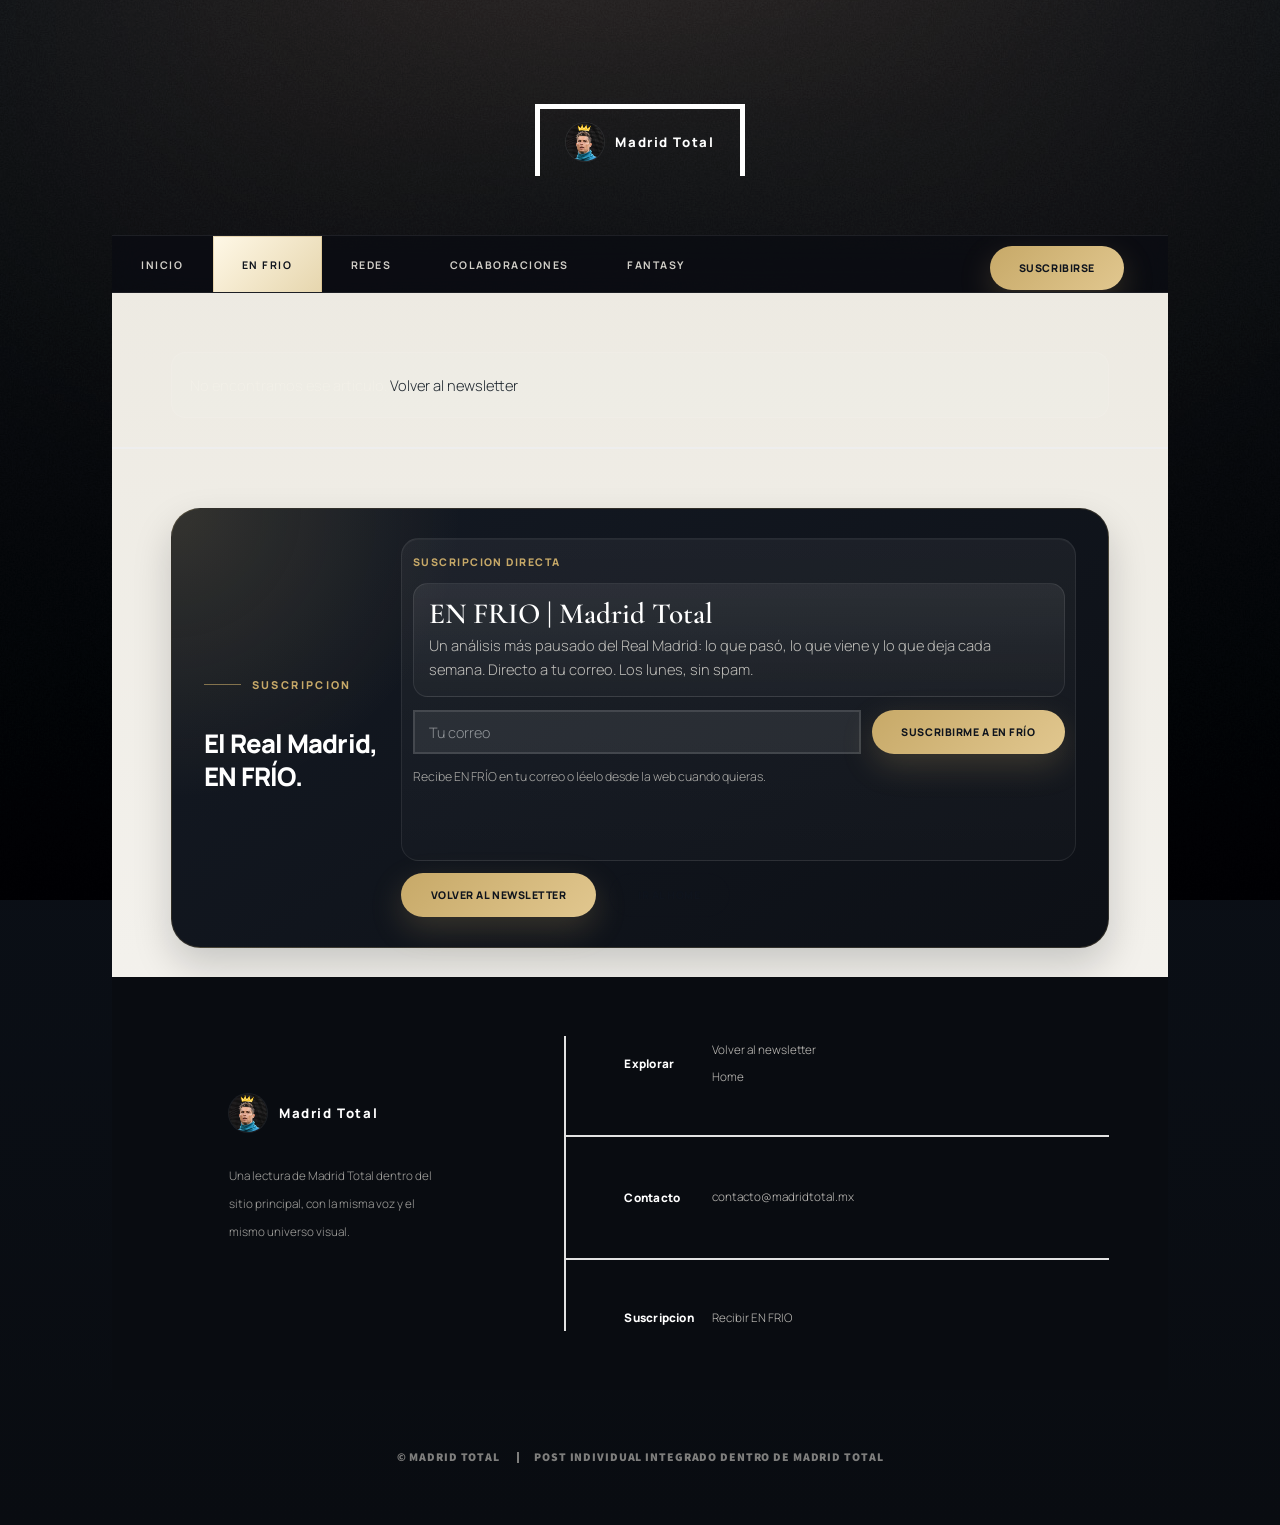
==== commit de35f0c8: "tu mensaje" ====
--- a/newsletter-post.html
+++ b/newsletter-post.html
@@ -28,13 +28,13 @@
 		<nav id="nav" aria-label="Navegacion principal">
 			<ul class="links">
 				<li><a href="index.html">Inicio</a></li>
-				<li class="active"><a href="newsletter.html">Newsletter</a></li>
+				<li class="active"><a href="newsletter.html">EN FRIO</a></li>
 				<li><a href="index.html#redes">Redes</a></li>
 				<li><a href="index.html#partners">Colaboraciones</a></li>
 				<li><a href="https://fantasy.madridtotal.mx" target="_blank" rel="noopener noreferrer">Fantasy</a></li>
 			</ul>
 			<ul class="icons nav-cta">
-				<li><a href="#article-subscribe" class="button nav-button scrolly">Suscribirse</a></li>
+				<li><a href="#article-signup" class="button nav-button scrolly">Suscribirse</a></li>
 			</ul>
 		</nav>
 
@@ -43,7 +43,7 @@
 				<div id="article-status" class="newsletter-status" aria-live="polite">Cargando articulo...</div>
 				<article id="newsletter-article" hidden></article>
 			</section>
-			<section class="madrid-section newsletter-signup-band" aria-labelledby="article-subscribe">
+			<section id="article-signup" class="madrid-section newsletter-signup-band" aria-labelledby="article-subscribe">
 				<div class="newsletter-signup-shell">
 					<div>
 						<p class="eyebrow">Suscripcion</p>
@@ -96,7 +96,7 @@
 				</section>
 				<section>
 					<h3>Suscripcion</h3>
-					<p><a href="#article-subscribe" class="scrolly">Recibir EN FRIO</a></p>
+					<p><a href="#article-signup" class="scrolly">Recibir EN FRIO</a></p>
 				</section>
 			</section>
 		</footer>
--- a/assets/css/custom.css
+++ b/assets/css/custom.css
@@ -684,26 +684,71 @@
 
 .social-proof-grid {
 	display: grid;
-	grid-template-columns: repeat(2, minmax(0, 1fr));
+	grid-template-columns: repeat(3, minmax(0, 1fr));
 	gap: 1.25rem;
 }
 
 .social-proof-card {
-	padding: 1.75rem;
+	display: flex;
+	padding: 0;
 	border-radius: var(--radius-lg);
 	box-shadow: var(--shadow);
+	overflow: hidden;
 }
 
 .social-proof-embed-card {
 	display: flex;
 	flex-direction: column;
-	gap: 1rem;
+	gap: 0;
 }
 
 .social-proof-card-header {
 	display: flex;
 	flex-direction: column;
 	gap: 0.35rem;
+}
+
+.social-proof-summary {
+	display: flex;
+	align-items: center;
+	justify-content: space-between;
+	gap: 1rem;
+	padding: 1.25rem 1.4rem;
+	cursor: pointer;
+	list-style: none;
+}
+
+.social-proof-summary::-webkit-details-marker {
+	display: none;
+}
+
+.social-proof-summary-icon {
+	position: relative;
+	flex: 0 0 1rem;
+	width: 1rem;
+	height: 1rem;
+}
+
+.social-proof-summary-icon::before,
+.social-proof-summary-icon::after {
+	content: "";
+	position: absolute;
+	top: 50%;
+	left: 50%;
+	width: 0.9rem;
+	height: 2px;
+	border-radius: 999px;
+	background: currentColor;
+	transform: translate(-50%, -50%);
+	transition: transform 0.2s ease, opacity 0.2s ease;
+}
+
+.social-proof-summary-icon::after {
+	transform: translate(-50%, -50%) rotate(90deg);
+}
+
+.social-proof-card[open] .social-proof-summary-icon::after {
+	opacity: 0;
 }
 
 .social-proof-card-dark {
@@ -721,7 +766,7 @@
 }
 
 .social-proof-kicker {
-	margin: 0 0 0.8rem 0;
+	margin: 0;
 	font-size: 0.72rem;
 	font-weight: 800;
 	letter-spacing: 0.16em;
@@ -730,9 +775,9 @@
 }
 
 .social-proof-card h3 {
-	margin-bottom: 0.8rem;
-	font-size: 1.7rem;
-	line-height: 1.08;
+	margin: 0;
+	font-size: 1.2rem;
+	line-height: 1.1;
 }
 
 .social-proof-card-dark h3 {
@@ -745,6 +790,10 @@
 
 .social-proof-card p:last-of-type {
 	margin-bottom: 1.35rem;
+}
+
+.social-proof-card-header .social-proof-kicker {
+	margin-bottom: 0;
 }
 
 .social-proof-card-dark p {
@@ -759,17 +808,14 @@
 	display: flex;
 	align-items: flex-start;
 	justify-content: center;
-	min-height: 28rem;
-	padding: 0.9rem;
-	border-radius: 1.4rem;
+	min-height: 24rem;
+	padding: 0 1rem 1rem;
 	background: rgba(255, 255, 255, 0.04);
-	border: 1px solid rgba(255, 255, 255, 0.08);
 	overflow: hidden;
 }
 
 .social-proof-card-light .social-proof-embed-shell {
 	background: rgba(15, 20, 29, 0.03);
-	border-color: rgba(15, 20, 29, 0.08);
 }
 
 .social-proof-embed-shell .social-proof-tweet,
@@ -782,6 +828,16 @@
 
 .social-proof-embed-shell iframe {
 	max-width: 100% !important;
+}
+
+.social-proof-card:not([open]) .social-proof-embed-shell {
+	display: none;
+}
+
+@media screen and (max-width: 1280px) {
+	.social-proof-grid {
+		grid-template-columns: repeat(2, minmax(0, 1fr));
+	}
 }
 
 .newsletter-shell {
@@ -896,7 +952,7 @@
 	display: grid;
 	grid-template-columns: minmax(0, 1.1fr) minmax(18rem, 0.9fr);
 	gap: 1.5rem;
-	align-items: start;
+	align-items: stretch;
 	padding: 1.75rem;
 	border-radius: var(--radius-lg);
 	background:
@@ -931,6 +987,9 @@
 }
 
 .newsletter-hero-panel {
+	display: flex;
+	flex-direction: column;
+	height: 100%;
 	padding: 1.75rem;
 	background:
 		linear-gradient(145deg, rgba(255, 255, 255, 0.06), rgba(255, 255, 255, 0.02)),
@@ -957,6 +1016,53 @@
 .newsletter-hero-points li {
 	margin-bottom: 0.85rem;
 	color: rgba(243, 240, 232, 0.76);
+}
+
+.newsletter-hero-icons {
+	display: grid;
+	grid-template-columns: repeat(3, minmax(0, 1fr));
+	gap: 0.8rem;
+	margin-top: auto;
+	padding-top: 1.35rem;
+}
+
+.newsletter-hero-icon-card {
+	display: flex;
+	flex-direction: column;
+	align-items: center;
+	justify-content: center;
+	gap: 0.55rem;
+	min-height: 6.5rem;
+	padding: 1rem 0.85rem;
+	border-radius: 1.15rem;
+	background: rgba(255, 255, 255, 0.05);
+	border: 1px solid rgba(255, 255, 255, 0.08);
+	text-align: center;
+	color: inherit;
+	text-decoration: none;
+	transition: transform 0.2s ease, border-color 0.2s ease, background-color 0.2s ease, box-shadow 0.2s ease;
+}
+
+.newsletter-hero-icon-card:hover,
+.newsletter-hero-icon-card:focus-visible {
+	transform: translateY(-2px);
+	background: rgba(255, 255, 255, 0.08);
+	border-color: rgba(199, 169, 104, 0.35);
+	box-shadow: 0 0.85rem 1.8rem rgba(0, 0, 0, 0.18);
+	outline: none;
+}
+
+.newsletter-hero-icon-card .icon {
+	font-size: 1.25rem;
+	color: var(--gold);
+}
+
+.newsletter-hero-icon-card span {
+	font-size: 0.82rem;
+	font-weight: 800;
+	letter-spacing: 0.1em;
+	text-transform: uppercase;
+	color: rgba(243, 240, 232, 0.78);
 }
 
 .newsletter-feed {
@@ -1847,21 +1953,21 @@
 
 @media screen and (max-width: 736px) {
 	#intro.madrid-intro {
-		padding: 6.6rem 1.25rem 3.4rem 1.25rem;
+		padding: 5.9rem 1.1rem 2.7rem 1.1rem;
 	}
 
 	.newsletter-hero,
 	.article-shell {
-		padding-top: 2rem;
+		padding-top: 1.55rem;
 	}
 
 	.newsletter-hero-shell,
 	.newsletter-shell {
-		padding: 1.15rem;
+		padding: 1rem;
 	}
 
 	.newsletter-signup-shell {
-		padding: 1.1rem;
+		padding: 1rem;
 	}
 
 	.newsletter-signup-copy {
@@ -1869,13 +1975,13 @@
 	}
 
 	#intro h1 {
-		margin: 1rem 0 1.1rem 0;
-		font-size: clamp(2.9rem, 16vw, 4.3rem);
+		margin: 0.85rem 0 0.95rem 0;
+		font-size: clamp(2.5rem, 14vw, 3.8rem);
 		line-height: 0.92;
 	}
 
 	.madrid-section {
-		padding: 3.25rem 1.25rem;
+		padding: 2.5rem 1.1rem;
 	}
 
 	.hero-actions,
@@ -1920,7 +2026,7 @@
 	.partners-grid,
 	.partners-showcase,
 	.fantasy-shell {
-		gap: 1rem;
+		gap: 0.8rem;
 	}
 
 	.social-proof-grid {
@@ -1929,18 +2035,21 @@
 	}
 
 	.social-proof-card {
-		padding: 1.15rem;
+		padding: 1rem;
+	}
+
+	.social-proof-summary {
+		padding: 0;
 	}
 
 	.social-proof-card h3 {
-		font-size: 2rem;
-		line-height: 0.96;
+		font-size: 1.02rem;
+		line-height: 1.08;
 	}
 
 	.social-proof-embed-shell {
 		min-height: auto;
-		padding: 0.6rem;
-		border-radius: 1rem;
+		padding: 0.75rem 0 0;
 	}
 
 	.social-proof-embed-shell .social-proof-tweet,
@@ -1967,12 +2076,12 @@
 	}
 
 	.section-heading {
-		margin-bottom: 1.75rem;
+		margin-bottom: 1.2rem;
 	}
 
 	.section-heading h2,
 	.newsletter-hero-copy h1 {
-		font-size: clamp(2.2rem, 11vw, 3rem);
+		font-size: clamp(2rem, 10.5vw, 2.7rem);
 		line-height: 0.96;
 	}
 
@@ -1984,11 +2093,11 @@
 	.newsletter-signup-shell,
 	.partner-block,
 	.fantasy-shell {
-		padding: 1.15rem;
+		padding: 1rem;
 	}
 
 	.newsletter-embed-shell {
-		padding: 0.45rem;
+		padding: 0.4rem;
 		border-radius: 1rem;
 	}
 
@@ -1999,12 +2108,12 @@
 	}
 
 	.subscribe-card-intro {
-		padding: 0.9rem;
-		margin-bottom: 0.7rem;
+		padding: 0.8rem;
+		margin-bottom: 0.6rem;
 	}
 
 	.subscribe-card-intro strong {
-		font-size: 1.45rem;
+		font-size: 1.28rem;
 	}
 
 	.subscribe-field-row {
@@ -2020,17 +2129,32 @@
 	.summary-stats li,
 	.social-metric,
 	.platform-row {
-		padding-top: 0.9rem;
-		padding-bottom: 0.9rem;
+		padding-top: 0.72rem;
+		padding-bottom: 0.72rem;
 	}
 
 	.platform-row {
-		flex-direction: column;
-		align-items: flex-start;
+		flex-direction: row;
+		align-items: center;
+		justify-content: space-between;
+		gap: 0.75rem;
 	}
 
 	.platform-row > span:last-child {
-		padding-left: 2.75rem;
+		padding-left: 0;
+		margin-left: auto;
+		font-size: 0.88rem;
+		color: rgba(243, 240, 232, 0.72);
+		text-align: right;
+	}
+
+	.platform-label {
+		gap: 0.65rem;
+		min-width: 0;
+	}
+
+	.platform-label span:last-child {
+		white-space: nowrap;
 	}
 
 	.newsletter-copy p,
@@ -2039,8 +2163,8 @@
 	.fantasy-copy p,
 	.partner-block p,
 	.social-metric span {
-		font-size: 0.96rem;
-		line-height: 1.7;
+		font-size: 0.92rem;
+		line-height: 1.58;
 	}
 
 	.newsletter-signup-content,
@@ -2050,21 +2174,55 @@
 		gap: 0.7rem;
 	}
 
+	.newsletter-points,
+	.newsletter-hero-points {
+		margin-top: 0.8rem;
+	}
+
+	.newsletter-points li,
+	.newsletter-hero-points li {
+		margin-bottom: 0.45rem;
+		line-height: 1.45;
+	}
+
 	.newsletter-post-grid {
 		grid-template-columns: 1fr;
 	}
 
 	.featured-media,
 	.newsletter-card-image {
-		min-height: 11.5rem;
+		min-height: 9.5rem;
 	}
 
 	.partners-visual-image img {
-		min-height: 12rem;
-	}
-
+		min-height: 9rem;
+	}
+
+	.partners-showcase,
 	.fantasy-teaser {
-		min-height: 15rem;
+		display: none;
+	}
+
+	.fantasy-teaser {
+		min-height: 12.5rem;
+	}
+
+	.newsletter-hero-icons {
+		gap: 0.55rem;
+		padding-top: 1rem;
+	}
+
+	.newsletter-hero-icon-card {
+		min-height: 5.1rem;
+		padding: 0.7rem 0.5rem;
+	}
+
+	.newsletter-hero-icon-card .icon {
+		font-size: 1rem;
+	}
+
+	.newsletter-hero-icon-card span {
+		font-size: 0.68rem;
 	}
 
 	.form-note {
@@ -2073,8 +2231,27 @@
 	}
 
 	#footer {
-		padding-left: 1.25rem;
-		padding-right: 1.25rem;
+		padding-left: 1.1rem;
+		padding-right: 1.1rem;
+	}
+
+	#footer .footer-brand {
+		padding-bottom: 0.4rem;
+	}
+
+	#footer .footer-brand p {
+		font-size: 0.92rem;
+		line-height: 1.5;
+		margin-bottom: 0.55rem;
+	}
+
+	#footer .split.contact > section {
+		padding-top: 1rem;
+		padding-bottom: 1rem;
+	}
+
+	#footer .split.contact h3 {
+		margin-bottom: 0.55rem;
 	}
 
 	#footer > .split.contact > section {
@@ -2094,4 +2271,41 @@
 		bottom: 1rem;
 		width: min(54%, 11rem);
 	}
-}
+
+	.partners-cta {
+		margin-top: 1rem;
+		padding-top: 1rem;
+	}
+
+	.footer-social-list {
+		gap: 0.75rem;
+	}
+
+	.footer-social-link {
+		width: 3.25rem;
+		height: 3.25rem;
+	}
+
+	.newsletter-signup-band .newsletter-signup-shell {
+		gap: 0.9rem;
+	}
+
+	.newsletter-signup-band .newsletter-signup-shell > div:first-child h2 {
+		font-size: 1.9rem;
+		line-height: 1;
+	}
+
+	.newsletter-signup-actions {
+		display: grid;
+		grid-template-columns: 1fr;
+	}
+
+	.newsletter-post-grid + .newsletter-signup-band,
+	.article-shell + .newsletter-signup-band {
+		padding-top: 1.35rem;
+	}
+
+	.article-shell + .newsletter-signup-band .newsletter-signup-actions a:last-child {
+		display: none;
+	}
+}
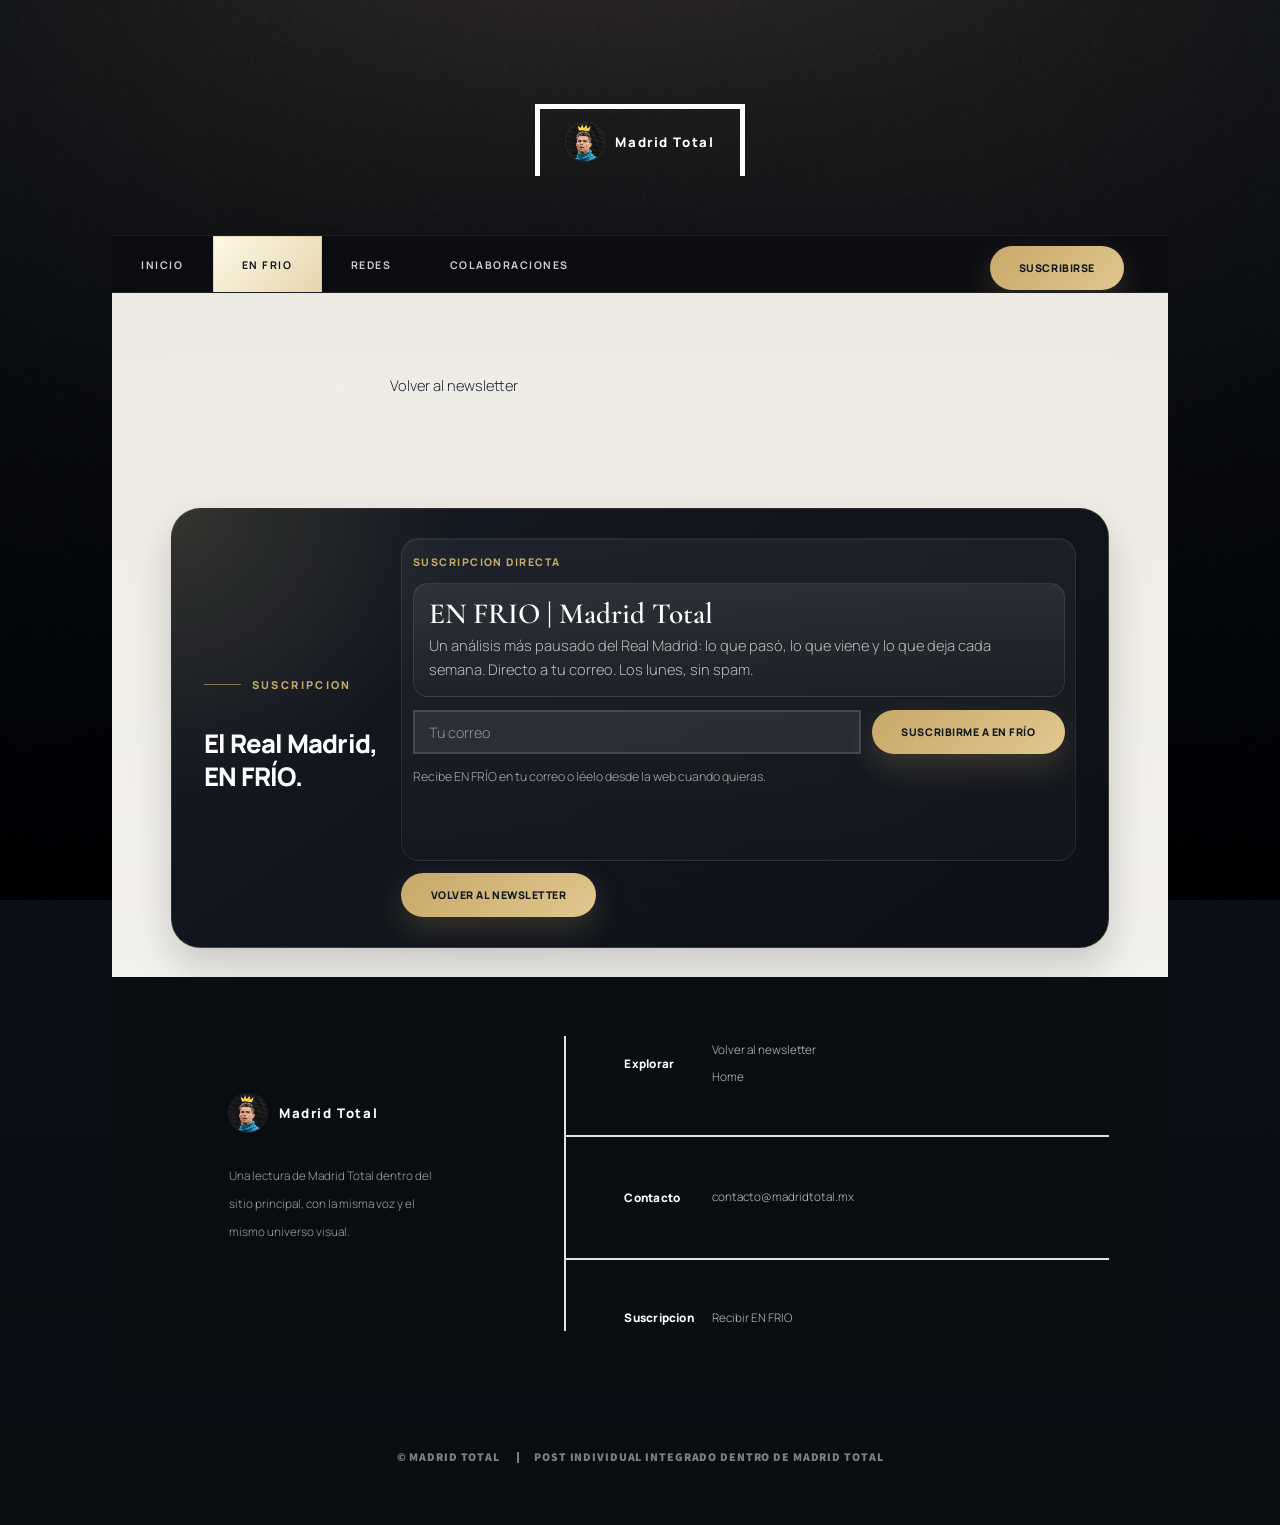
==== commit 7bbde71c: "Hide fantasy links and update partnerships copy" ====
--- a/newsletter-post.html
+++ b/newsletter-post.html
@@ -31,7 +31,6 @@
 				<li class="active"><a href="newsletter.html">EN FRIO</a></li>
 				<li><a href="index.html#redes">Redes</a></li>
 				<li><a href="index.html#partners">Colaboraciones</a></li>
-				<li><a href="https://fantasy.madridtotal.mx" target="_blank" rel="noopener noreferrer">Fantasy</a></li>
 			</ul>
 			<ul class="icons nav-cta">
 				<li><a href="#article-signup" class="button nav-button scrolly">Suscribirse</a></li>
--- a/assets/css/custom.css
+++ b/assets/css/custom.css
@@ -1655,6 +1655,35 @@
 	color: rgba(243, 240, 232, 0.68);
 }
 
+.partners-contact-list {
+	margin: 0;
+	padding: 0;
+	list-style: none;
+}
+
+.partners-contact-list li {
+	display: flex;
+	align-items: center;
+	gap: 0.65rem;
+	margin-bottom: 0.55rem;
+	color: rgba(243, 240, 232, 0.82);
+}
+
+.partners-contact-list li:last-child {
+	margin-bottom: 0;
+}
+
+.partners-contact-list a {
+	color: inherit;
+}
+
+.fantasy-status-pill {
+	pointer-events: none;
+	opacity: 1;
+	border-color: rgba(255, 255, 255, 0.18);
+	background: rgba(255, 255, 255, 0.04);
+}
+
 .fantasy-section {
 	background: linear-gradient(180deg, #101722, #0d131d);
 }
@@ -2273,6 +2302,8 @@
 	}
 
 	.partners-cta {
+		flex-direction: column;
+		align-items: flex-start;
 		margin-top: 1rem;
 		padding-top: 1rem;
 	}
